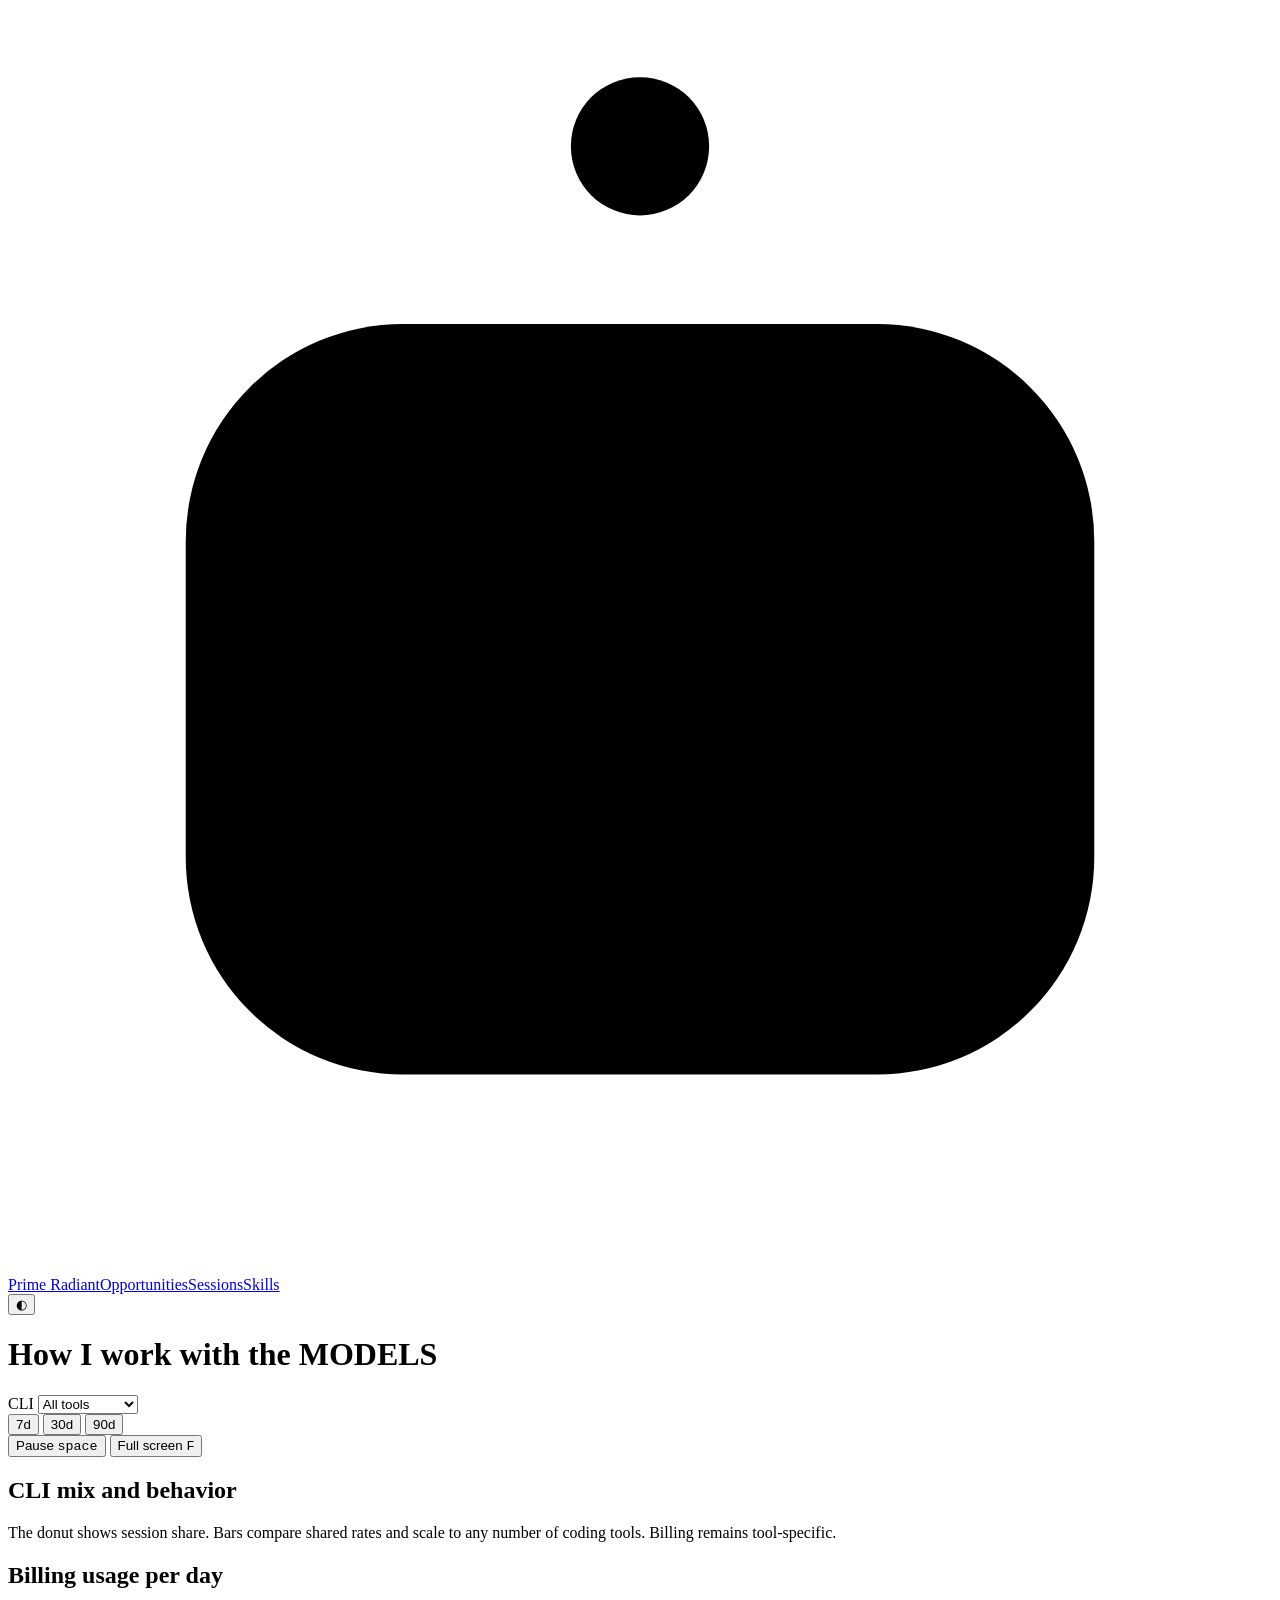
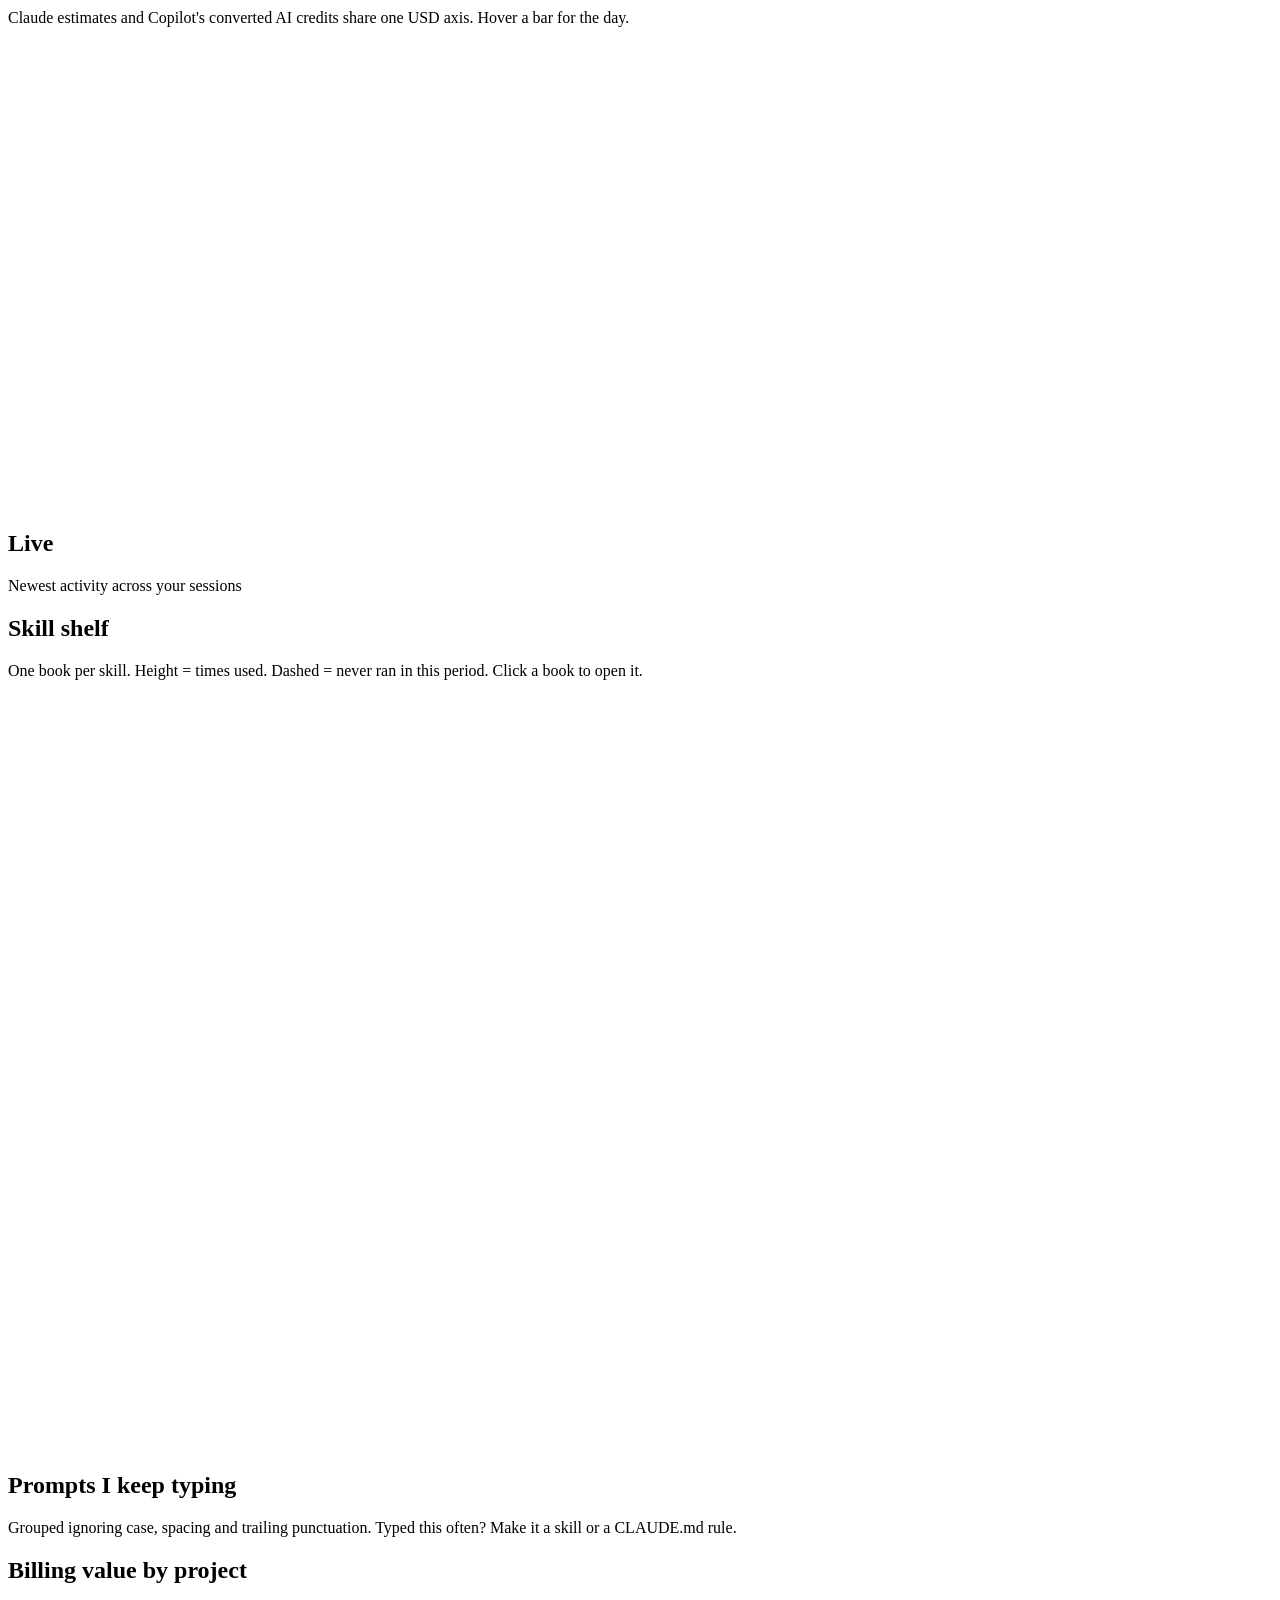
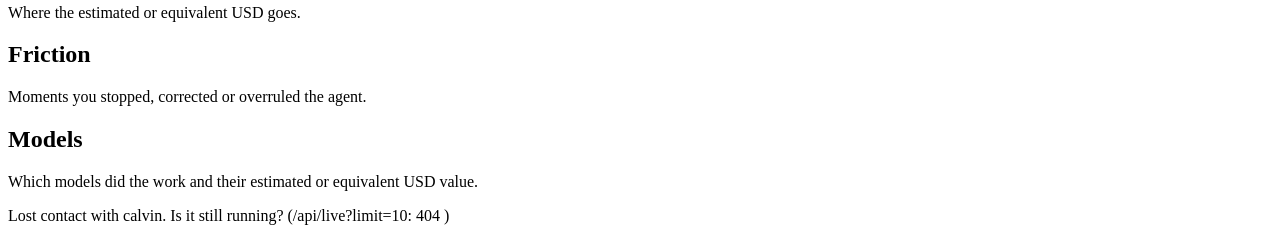
==== web/index.html @ 1d3c4bac "fix(dashboard): share USD chart scale Convert Copilot AI credits to their approximate USD overage va" ====
<!DOCTYPE html>
<html lang="en" data-theme="dark">
<head>
  <meta charset="UTF-8" />
  <meta name="viewport" content="width=device-width, initial-scale=1.0" />
  <title>calvin · Prime Radiant</title>
  <link rel="icon" type="image/svg+xml" href="/logo.svg" />
  <link rel="stylesheet" href="/style.css" />
</head>
<body>
  <header class="top">
    <svg class="logo" viewBox="0 0 64 64" aria-label="calvin">
      <line class="ln" x1="32" y1="15" x2="32" y2="8" />
      <circle class="or" cx="32" cy="7" r="3.5" />
      <rect class="ln" x="9" y="16" width="46" height="38" rx="11" />
      <circle class="or" cx="32" cy="35" r="11" />
      <circle class="pupil" cx="35.5" cy="31.5" r="3.4" />
    </svg>
    <nav class="nav"><a href="/" class="active">Prime Radiant</a><a href="/opportunities">Opportunities</a><a href="/sessions">Sessions</a><a href="/skills">Skills</a></nav>
    <button class="icon-btn" id="theme" title="Toggle theme (T)">◐</button>
  </header>

  <div class="update" id="update" role="status"></div>

  <div class="titlebar">
    <h1>How I work with the <span class="px">MODELS</span></h1>
    <div class="actions">
      <label class="cli-picker">CLI
        <select id="harness">
          <option value="">All tools</option>
          <option value="claude-code">Claude Code</option>
          <option value="copilot-cli">Copilot CLI</option>
        </select>
      </label>
      <div class="seg" id="range">
        <button data-days="7">7d</button>
        <button data-days="30" class="active">30d</button>
        <button data-days="90">90d</button>
      </div>
      <button class="btn primary" id="pause">Pause <kbd>space</kbd></button>
      <button class="btn" id="fs">Full screen <kbd>F</kbd></button>
    </div>
  </div>

  <main>
    <section class="panel kpis" id="kpis"></section>

    <section class="panel" id="comparisonPanel">
      <h2>CLI mix and behavior</h2>
      <p class="sub">The donut shows session share. Bars compare shared rates and scale to any number of coding tools. Billing remains tool-specific.</p>
      <div id="comparison"></div>
    </section>

    <section class="panel span-8" id="costPanel">
      <h2 id="costTitle">Billing usage per day</h2>
      <p class="sub" id="costNote">Claude estimates and Copilot's converted AI credits share one USD axis. Hover a bar for the day.</p>
      <div class="billing-legend" id="costLegend"></div>
      <svg id="costChart" viewBox="0 0 900 330"></svg>
    </section>

    <section class="panel span-4" id="livePanel">
      <h2>Live <span class="live-dot"></span></h2>
      <p class="sub">Newest activity across your sessions</p>
      <ul class="feed" id="feed"></ul>
    </section>

    <section class="panel span-5">
      <h2>Skill shelf</h2>
      <p class="sub">One book per skill. Height = times used. Dashed = never ran in this period. Click a book to open it.</p>
      <svg id="shelf" viewBox="0 0 420 250"></svg>
      <p class="never" id="never"></p>
    </section>

    <section class="panel span-7">
      <h2>Prompts I keep typing</h2>
      <p class="sub">Grouped ignoring case, spacing and trailing punctuation. Typed this often? Make it a skill or a CLAUDE.md rule.</p>
      <div class="bubbles" id="bubbles"></div>
    </section>

    <section class="panel span-6">
      <h2 id="projectTitle">Billing value by project</h2>
      <p class="sub" id="projectNote">Where the estimated or equivalent USD goes.</p>
      <div class="hbars" id="projects"></div>
    </section>

    <section class="panel span-6">
      <h2>Friction</h2>
      <p class="sub">Moments you stopped, corrected or overruled the agent.</p>
      <div class="hbars" id="friction"></div>
    </section>

    <section class="panel">
      <h2>Models</h2>
      <p class="sub" id="modelsNote">Which models did the work and their estimated or equivalent USD value.</p>
      <div class="hbars" id="models"></div>
      <p class="never" id="modelnote"></p>
    </section>
  </main>

  <footer id="footer">Loading…</footer>
  <div class="tooltip" id="tip"></div>

  <script>
    // ---------- helpers ----------
    const $ = (s) => document.querySelector(s);
    const NS = "http://www.w3.org/2000/svg";
    const el = (tag, attrs = {}, text) => {
      const n = document.createElementNS(NS, tag);
      for (const k in attrs) n.setAttribute(k, attrs[k]);
      if (text != null) n.textContent = text;
      return n;
    };
    // Log content is untrusted: always escape before putting it in HTML.
    const esc = (s) => String(s ?? "").replace(/[&<>"']/g, (c) => ({ "&": "&amp;", "<": "&lt;", ">": "&gt;", '"': "&quot;", "'": "&#39;" })[c]);
    const money = (v) => "$" + (v >= 100 ? v.toFixed(0) : v.toFixed(2));
    const AI_CREDIT_USD = 0.01;
    const aiCreditUsd = (credits) => credits * AI_CREDIT_USD;
    const approxAiUsd = (credits) => `~${money(aiCreditUsd(credits))}`;
    const num = (n) => (n ?? 0).toLocaleString();
    const tok = (n) => (n >= 1e6 ? (n / 1e6).toFixed(1) + "M" : n >= 1e3 ? (n / 1e3).toFixed(1) + "k" : String(n));
    const fmtDate = (d) => d.toLocaleDateString(undefined, { day: "numeric", month: "short" });
    const localDay = (d) => `${d.getFullYear()}-${String(d.getMonth() + 1).padStart(2, "0")}-${String(d.getDate()).padStart(2, "0")}`;

    async function api(path) {
      const r = await fetch(path);
      if (!r.ok) throw new Error(`${path}: ${r.status} ${(await r.json().catch(() => ({}))).error ?? ""}`);
      return r.json();
    }

    const tip = $("#tip");
    const showTip = (e, html) => {
      tip.innerHTML = html;
      tip.style.opacity = 1;
      tip.style.left = Math.min(e.clientX + 14, innerWidth - tip.offsetWidth - 8) + "px";
      tip.style.top = e.clientY + 14 + "px";
    };
    const hideTip = () => (tip.style.opacity = 0);

    let range = 30;
    const selectedHarness = () => $("#harness").value;

    // ---------- KPIs ----------
    function renderKpis(s, skills) {
      const installed = skills.filter((k) => k.installed);
      const used = installed.filter((k) => k.model_runs + k.command_runs > 0).length;
      const cache = s.cache_hit_rate == null ? "–" : (s.cache_hit_rate * 100).toFixed(0) + "<small>%</small>";
      const copilotOnly = selectedHarness() === "copilot-cli";
      const claudeOnly = selectedHarness() === "claude-code";
      $("#kpis").innerHTML = [
        ["Sessions", num(s.sessions), `${num(s.requests)} model requests`],
        ["Prompts", num(s.prompts), `plus ${num(s.commands)} slash commands`],
        copilotOnly
          ? ["AI units", s.ai_units.toFixed(2), `${approxAiUsd(s.ai_units)} overage equivalent · 1 AIU = $0.01`]
          : claudeOnly
            ? ["Est. cost", money(s.cost_usd), "Claude API list-price estimate"]
            : ["Billing value", `~${money(s.cost_usd + aiCreditUsd(s.ai_units))}`, `${money(s.cost_usd)} Claude estimate + ${approxAiUsd(s.ai_units)} Copilot equivalent`],
        copilotOnly
          ? ["Cache hit rate", "–", "not comparable with Claude cache data"]
          : ["Cache hit rate", cache, "Claude input served from cache"],
        ["Skills used", `${used}<small> of ${installed.length}</small>`, "installed skills that ran"],
      ]
        .map(([l, v, d]) => `<div class="kpi"><div class="eyebrow">${l}</div><div class="value">${v}</div><div class="delta">${d}</div></div>`)
        .join("");
    }

    function renderComparison(rows) {
      if (!rows.length) {
        $("#comparison").innerHTML = `<div class="empty">No supported CLI sessions in this period.</div>`;
        return;
      }
      const name = (id) => id === "claude-code" ? "Claude Code" : id === "copilot-cli" ? "Copilot CLI" : id;
      const css = (name) => getComputedStyle(document.documentElement).getPropertyValue(name).trim();
      const fallback = ["#8bd450", "#d783ff", "#ffd166", "#4dd9c0"];
      const color = (id, index) => id === "claude-code" ? css("--claude") : id === "copilot-cli" ? css("--copilot") : fallback[index % fallback.length];
      const totalSessions = rows.reduce((n, r) => n + r.sessions, 0);
      let cursor = 0;
      const stops = rows.map((r, i) => {
        const start = cursor;
        cursor += totalSessions ? (r.sessions / totalSessions) * 100 : 0;
        return `${color(r.harness, i)} ${start}% ${cursor}%`;
      }).join(", ");
      const metrics = [
        ["Prompts / session", (r) => r.sessions ? (r.prompts + r.commands) / r.sessions : 0, (v) => v.toFixed(1)],
        ["Tools / session", (r) => r.sessions ? r.tool_calls / r.sessions : 0, (v) => v.toFixed(1)],
        ["Tool error rate", (r) => r.tool_calls ? (r.tool_errors / r.tool_calls) * 100 : 0, (v) => `${v.toFixed(1)}%`],
      ];
      const metricHtml = metrics.map(([label, value, format]) => {
        const values = rows.map(value);
        const max = Math.max(...values, 0.0001);
        return `<div class="compare-metric"><div class="compare-label">${label}</div>${rows.map((r, i) => `
          <div class="compare-row">
            <span>${esc(name(r.harness))}</span>
            <div class="compare-track"><i style="width:${(values[i] / max) * 100}%;background:${color(r.harness, i)}"></i></div>
            <b>${format(values[i])}</b>
          </div>`).join("")}</div>`;
      }).join("");
      const legend = rows.map((r, i) => {
        const share = totalSessions ? Math.round((r.sessions / totalSessions) * 100) : 0;
        const billing = r.harness === "claude-code"
          ? `${money(r.cost_usd ?? 0)} estimated cost`
          : r.ai_units == null ? "billing unavailable" : `${r.ai_units.toFixed(2)} AI units · ${approxAiUsd(r.ai_units)} overage equivalent`;
        return `<div class="mix-legend"><i style="background:${color(r.harness, i)}"></i><span><b>${esc(name(r.harness))}</b><small>${num(r.sessions)} sessions · ${share}% · ${esc(billing)}</small></span></div>`;
      }).join("");
      $("#comparison").innerHTML = `<div class="compare-grid">
        <div class="mix">
          <div class="donut" style="background:conic-gradient(${stops})"><div><b>${num(totalSessions)}</b><span>sessions</span></div></div>
          <div class="mix-legends">${legend}</div>
        </div>
        <div class="compare-metrics">${metricHtml}</div>
      </div>`;
    }

    // ---------- cost chart ----------
    function renderCost(rows) {
      const harness = selectedHarness();
      const showClaude = harness !== "copilot-cli";
      const showCopilot = harness !== "claude-code";
      $("#costTitle").textContent = harness === "claude-code" ? "Claude Code spend per day"
        : harness === "copilot-cli" ? "Copilot equivalent spend per day"
        : "Billing value per day";
      $("#costNote").textContent = harness === "claude-code"
        ? "Estimated from token counts at API list price. Hover a bar for the day."
        : harness === "copilot-cli"
          ? "Approximate USD overage value at 1 AI credit = $0.01. Hover a bar for the raw credit count."
          : "Both providers share one USD axis: Claude API list-price estimate and Copilot AI credits converted at $0.01 each.";
      $("#costLegend").innerHTML = [
        showClaude ? `<span class="claude-code"><i></i>Claude: estimated API list-price USD</span>` : "",
        showCopilot ? `<span class="copilot-cli"><i></i>Copilot: approximate USD overage value (1 AI credit = $0.01; included credits may mean $0 billed)</span>` : "",
      ].join("");
      const byDay = new Map(rows.map((r) => [r.key, r]));
      const days = [];
      for (let i = range - 1; i >= 0; i--) {
        const d = new Date();
        d.setHours(12, 0, 0, 0);
        d.setDate(d.getDate() - i);
        const r = byDay.get(localDay(d));
        const units = r?.ai_units ?? 0;
        days.push({ d, cost: r?.cost_usd ?? 0, units, copilotUsd: aiCreditUsd(units), sessions: r?.sessions ?? 0, requests: r?.requests ?? 0 });
      }
      const svg = $("#costChart");
      svg.innerHTML = "";
      const W = 900, H = 330, L = 56, R = 6, T = 10, B = 26;
      const pw = W - L - R, ph = H - T - B;
      const scale = (max) => {
        if (max <= 0) return { top: 1, step: 0.2 };
        const rough = max / 5;
        const power = 10 ** Math.floor(Math.log10(rough));
        const step = [1, 2, 5, 10].map((n) => n * power).find((n) => n >= rough);
        return { top: Math.ceil(max / step) * step, step };
      };
      const values = days.flatMap((d) => [showClaude ? d.cost : 0, showCopilot ? d.copilotUsd : 0]);
      const usd = scale(Math.max(...values));
      const y = (v, top) => T + ph - (v / top) * ph;
      const axis = (v) => v < 1 ? v.toFixed(2) : v < 10 ? v.toFixed(1) : v.toFixed(0);

      for (let v = 0; v <= usd.top + usd.step / 2; v += usd.step) {
        svg.append(el("line", { x1: L, x2: W - R, y1: y(v, usd.top), y2: y(v, usd.top), class: "grid-line" }));
        svg.append(el("text", { x: L - 8, y: y(v, usd.top) + 4, "text-anchor": "end" }, "$" + axis(v)));
      }
      const slot = pw / days.length;
      const series = (showClaude ? 1 : 0) + (showCopilot ? 1 : 0);
      const gap = series > 1 ? 1 : 0;
      const bw = Math.max(2, (slot - 2 - gap) / series);
      const labelEvery = Math.ceil(days.length / 7);
      days.forEach((d, i) => {
        const baseX = L + i * slot + (slot - (bw * series + gap * (series - 1))) / 2;
        const hit = el("rect", { x: L + i * slot, y: T, width: slot, height: ph, class: "hit" });
        hit.addEventListener("mousemove", (e) => {
          const billing = [
            showClaude ? money(d.cost) + " Claude estimate" : "",
            showCopilot ? `${d.units.toFixed(2)} Copilot AIU · ${approxAiUsd(d.units)} overage equivalent` : "",
          ].filter(Boolean).join("<br>");
          showTip(e, `<b>${fmtDate(d.d)}</b><br>${billing}<br><span class="m">${d.sessions} sessions · ${num(d.requests)} model requests</span>`);
        });
        hit.addEventListener("mouseleave", hideTip);
        svg.append(hit);
        const draw = (value, top, x, cls) => {
          const h = Math.max(0, y(0, top) - y(value, top));
          const r = Math.min(4, bw / 2, h);
          if (h <= 0) return;
          svg.append(el("path", {
            class: `bar ${cls}`,
            d: `M${x},${y(0, top)} V${y(0, top) - h + r} Q${x},${y(0, top) - h} ${x + r},${y(0, top) - h} H${x + bw - r} Q${x + bw},${y(0, top) - h} ${x + bw},${y(0, top) - h + r} V${y(0, top)} Z`,
          }));
        };
        let offset = 0;
        if (showClaude) { draw(d.cost, usd.top, baseX, "claude-code"); offset = bw + gap; }
        if (showCopilot) draw(d.copilotUsd, usd.top, baseX + offset, "copilot-cli");
        if (i % labelEvery === 0) svg.append(el("text", { x: L + i * slot + slot / 2, y: H - 6, "text-anchor": "middle" }, fmtDate(d.d)));
      });
    }

    // ---------- skill shelf ----------
    function renderShelf(skills) {
      const svg = $("#shelf");
      svg.innerHTML = "";
      if (!skills.length) {
        $("#never").textContent = "No skills found. calvin looks in ~/.claude/skills, installed plugins and each project's .claude/skills.";
        return;
      }
      const books = [...skills].sort((a, b) => a.name.localeCompare(b.name));
      const uses = (s) => s.model_runs + s.command_runs;
      const max = Math.max(1, ...books.map(uses));
      const top = skills[0] && uses(skills[0]) > 0 ? skills[0].name : null;

      const perRow = 11, rowH = 100, bookW = 26, gap = 8, pad = 16, W = 420;
      const rows = Math.ceil(books.length / perRow);
      const H = rows * rowH + 24;
      svg.append(el("rect", { x: 2, y: 2, width: W - 4, height: rows * rowH + 4, rx: 4, class: "frame" }));
      for (let r = 1; r < rows; r++) svg.append(el("line", { x1: 2, x2: W - 2, y1: 4 + r * rowH, y2: 4 + r * rowH, class: "frame" }));
      svg.append(el("line", { x1: 26, y1: rows * rowH + 6, x2: 20, y2: H - 2, class: "frame" }));
      svg.append(el("line", { x1: W - 26, y1: rows * rowH + 6, x2: W - 20, y2: H - 2, class: "frame" }));

      let pill = null;
      books.forEach((s, i) => {
        const row = Math.floor(i / perRow), col = i % perRow;
        const n = uses(s);
        const h = n === 0 ? 34 : 34 + 54 * Math.sqrt(n / max);
        const x = pad + col * (bookW + gap);
        const base = 4 + (row + 1) * rowH - 2;
        const cls = "book" + (s.name === top ? " top" : n === 0 ? " unused" : "");
        const book = el("rect", { x, y: base - h, width: bookW, height: h, rx: 3, class: cls });
        const how = n === 0 ? "never ran" : `model ran it ${s.model_runs}× · you ran it ${s.command_runs}×`;
        const where = s.installed ? s.kind : "no longer installed";
        book.addEventListener("mousemove", (e) =>
          showTip(e, `<b>${esc(s.name)}</b> <span class="m">(${esc(where)})</span><br>${how}<br><span class="m">${esc(s.description).slice(0, 160)}</span>`));
        book.addEventListener("mouseleave", hideTip);
        book.addEventListener("click", () => (location.href = `/skills#${encodeURIComponent(s.name)}`));
        svg.append(book);
        if (s.name === top) pill = { x: x + bookW + 6, y: base - h / 2, name: s.name };
      });
      if (pill) {
        const text = el("text", { x: pill.x + 12, y: pill.y + 5, class: "pill-text" }, pill.name);
        svg.append(text);
        const w = text.getComputedTextLength() + 24;
        if (pill.x + w > W) {
          // Flip the label to the left side of the book if it would run off the shelf.
          text.setAttribute("x", pill.x - 32 - w + 12);
          pill.x = pill.x - 32 - w;
        }
        svg.insertBefore(el("rect", { x: pill.x, y: pill.y - 14, width: w, height: 28, rx: 6, class: "pill-bg" }), text);
      }
      svg.setAttribute("viewBox", `0 0 ${W} ${H}`);

      const never = books.filter((s) => s.installed && uses(s) === 0).map((s) => esc(s.name));
      $("#never").innerHTML = never.length
        ? `<b>Never ran in ${range}d:</b> ${never.join(", ")}. If you expected the model to pick one, its description probably doesn't match how you ask.`
        : "Every installed skill ran at least once in this period.";
    }

    // ---------- prompts ----------
    function renderPrompts(rows) {
      $("#bubbles").innerHTML = rows.length
        ? rows.map((p) => `<div class="bubble"><q>${esc(p.example)}</q><div class="meta"><span class="count">×${p.count}</span>in ${p.sessions} session${p.sessions === 1 ? "" : "s"} · last ${esc(p.last_used.slice(0, 10))}</div></div>`).join("")
        : `<div class="empty">Nothing typed 3 or more times in this period.</div>`;
    }

    // ---------- outlined bars ----------
    function hbars(target, rows, fmt, emptyText) {
      if (!rows.length) {
        $(target).innerHTML = `<div class="empty">${emptyText}</div>`;
        return;
      }
      const max = Math.max(...rows.map((r) => r[1]), 1e-9);
      $(target).innerHTML = rows
        .map(([name, v], i) => `
          <div class="hbar">
            <div class="name ${i ? "dim" : ""}">${esc(name)}</div>
            <div class="row">
              <div class="box ${i ? "" : "hot"}" style="width:${(v / max) * 55}%"></div>
              <div class="track"></div>
              <div class="val">${fmt(v)}</div>
            </div>
          </div>`)
        .join("");
    }

    // "claude-haiku-4-5-20251001" → "Haiku 4.5"
    function modelName(id) {
      const m = id.match(/claude-([a-z]+)-(\d+)(?:-(\d{1,2}))?(?:-\d{8})?$/);
      if (!m) return id;
      const family = m[1][0].toUpperCase() + m[1].slice(1);
      return `${family} ${m[2]}${m[3] ? "." + m[3] : ""}`;
    }

    const EFFORT_ORDER = ["max", "xhigh", "high", "medium", "low"];
    // One chip per effort level: share of the model's requests, with cost on hover.
    function effortMix(r) {
      const known = r.efforts.filter((e) => e.effort);
      if (!known.length) return `<span class="effort none">effort not recorded (the model doesn't support effort levels)</span>`;
      const sorted = [...known].sort((a, b) => EFFORT_ORDER.indexOf(a.effort) - EFFORT_ORDER.indexOf(b.effort));
      return `<span class="effort-label">Effort</span>` + sorted.map((e) => {
        const pct = Math.round((e.requests / r.requests) * 100);
        const value = e.cost_usd + aiCreditUsd(e.ai_units ?? 0);
        return `<span class="effort" title="${num(e.requests)} requests · ${e.ai_units ? approxAiUsd(e.ai_units) + " equivalent" : money(value)}">${esc(e.effort)} <b>${pct}%</b></span>`;
      }).join("");
    }

    function renderModels(rows) {
      if (!rows.length) {
        $("#models").innerHTML = `<div class="empty">No model requests in this period.</div>`;
        $("#modelnote").textContent = "";
        return;
      }
      const billingValue = (r) => r.cost_usd + aiCreditUsd(r.ai_units ?? 0);
      rows = [...rows].sort((a, b) => billingValue(b) - billingValue(a));
      const max = Math.max(...rows.map(billingValue), 1e-9);
      const total = rows.reduce((t, r) => t + billingValue(r), 0);
      const requests = rows.reduce((t, r) => t + r.requests, 0);
      const copilotOnly = selectedHarness() === "copilot-cli";
      $("#modelsNote").textContent = copilotOnly
        ? "Which models did the work. USD values approximate Copilot overage pricing at 1 AI credit = $0.01."
        : "Which models did the work and their estimated or equivalent USD value. Subagents often do simpler work that a cheaper model can handle.";
      $("#models").innerHTML = rows.map((r, i) => {
        const value = billingValue(r);
        const share = total ? Math.round((value / total) * 100) : 0;
        const sub = r.subagent_requests ? ` (${Math.round((r.subagent_requests / r.requests) * 100)}% by subagents)` : "";
        const cache = r.cache_hit_rate == null ? "" : ` · ${Math.round(r.cache_hit_rate * 100)}% cache hits`;
        const displayValue = r.ai_units
          ? `${approxAiUsd(r.ai_units)}${r.cost_usd ? ` + ${money(r.cost_usd)}` : ""}`
          : money(r.cost_usd);
        return `
          <div class="hbar">
            <div class="name ${i ? "dim" : ""}" title="${esc(r.model)}">${esc(modelName(r.model))} <span style="color:var(--faint);font-weight:500">· ${share}% of billing value</span></div>
            <div class="row">
              <div class="box ${i ? "" : "hot"}" style="width:${(value / max) * 55}%"></div>
              <div class="track"></div>
              <div class="val">${displayValue}</div>
            </div>
            <div class="sub" style="margin:4px 0 0">${num(r.requests)} requests${sub} · ${tok(r.output_tokens)} output tokens · ${num(r.sessions)} session${r.sessions === 1 ? "" : "s"}${cache}</div>
            <div class="efforts">${effortMix(r)}</div>
          </div>`;
      }).join("");
      // The biggest lever: expensive models doing subagent work.
      const top = rows[0];
      const subShare = top.requests ? top.subagent_requests / top.requests : 0;
      $("#modelnote").innerHTML = subShare >= 0.2 && rows.length
        ? `<b>${Math.round(subShare * 100)}% of ${esc(modelName(top.model))} requests came from subagents.</b> Subagents often search, read and summarise; giving them a cheaper model (in the agent's definition, or with <code>CLAUDE_CODE_SUBAGENT_MODEL</code>) could cut spend noticeably.`
        : `${num(requests)} model requests in this period.`;
    }

    function renderFriction(f) {
      const label = { interrupted: "You interrupted the agent", rejected: "You rejected a tool call", denied: "Blocked by a rule or classifier" };
      const rows = f.by_kind.map((r) => [label[r.kind] ?? r.kind, r.count]);
      if (f.tool_errors) rows.push([`Tool calls that errored (of ${num(f.tool_calls)})`, f.tool_errors]);
      rows.sort((a, b) => b[1] - a[1]);
      hbars("#friction", rows, num, "No friction in this period.");
    }

    // ---------- load a range ----------
    async function load() {
      const harness = selectedHarness();
      const since = `since=${range}d${harness ? `&harness=${encodeURIComponent(harness)}` : ""}`;
      try {
        const [summary, comparison, cost, skills, prompts, projects, friction, models] = await Promise.all([
          api(`/api/summary?${since}`),
          api(`/api/comparison?${since}`),
          api(`/api/cost?by=day&${since}`),
          api(`/api/skills?${since}`),
          api(`/api/prompts?min=3&limit=6&${since}`),
          api(`/api/cost?by=project&${since}`),
          api(`/api/friction?${since}`),
          api(`/api/models?${since}`),
        ]);
        renderKpis(summary, skills);
        renderComparison(comparison);
        renderCost(cost);
        renderShelf(skills);
        renderPrompts(prompts);
        const projectValue = (r) => r.cost_usd + aiCreditUsd(r.ai_units ?? 0);
        $("#projectTitle").textContent = harness === "copilot-cli" ? "Copilot value by project" : "Billing value by project";
        $("#projectNote").textContent = harness === "copilot-cli"
          ? "Approximate USD overage value at 1 AI credit = $0.01."
          : "Claude estimated cost plus Copilot's approximate USD overage value.";
        hbars("#projects", projects.slice(0, 6).map((r) => [r.key, projectValue(r)]), harness === "claude-code" ? money : (v) => `~${money(v)}`, "No billing usage in this period.");
        renderFriction(friction);
        renderModels(models);
      } catch (e) {
        $("#footer").innerHTML = `<span class="error">${esc(e.message)}</span>`;
      }
    }

    // ---------- live feed ----------
    let paused = false;
    let seen = new Set();
    const LIVE_LABEL = { prompt: "prompt", command: "command", tool: "tool", skill: "skill", request: "model", rejected: "rejected", denied: "denied", interrupted: "interrupted" };
    const LIVE_HARNESS = { "claude-code": "CC", "copilot-cli": "CP" };
    async function tick() {
      if (paused) return;
      try {
        const [items, status] = await Promise.all([api("/api/live?limit=10"), api("/api/status")]);
        const first = seen.size === 0;
        $("#feed").innerHTML = items.length
          ? items.map((a) => {
              const id = a.ts + a.kind + a.harness + a.label;
              const isNew = !first && !seen.has(id);
              seen.add(id);
              const t = new Date(a.ts).toLocaleTimeString([], { hour: "2-digit", minute: "2-digit", second: "2-digit", hour12: false });
              const right = a.kind === "request" && a.tokens != null ? `${tok(a.tokens)} out` : "";
              const where = a.project ? `in ${esc(a.project)}` : "";
              const provider = LIVE_HARNESS[a.harness] ?? a.harness;
              return `<li class="${isNew ? "new" : ""}" title="${where}"><span class="t">${t}</span><span class="l"><span class="provider-badge ${esc(a.harness)}">${esc(provider)}</span> <span class="k">${LIVE_LABEL[a.kind] ?? esc(a.kind)}</span> ${esc(a.label)}</span><span class="ms">${right}</span></li>`;
            }).join("")
          : `<li><span class="empty">No activity yet.</span></li>`;
        const sync = status.last_sync;
        const synced = sync ? new Date(sync.at).toLocaleTimeString() : "not yet";
        const syncErr = sync?.error ? ` · <span class="error">sync error: ${esc(sync.error)}</span>` : "";
        $("#footer").innerHTML = `calvin ${esc(status.version)} · data from your local Claude Code and Copilot CLI logs, kept on this machine · last synced ${synced}${syncErr}`;
        renderUpdate(status.update);
        if (sync && sync.lines > 0 && !first) load();
      } catch (e) {
        $("#footer").innerHTML = `<span class="error">Lost contact with calvin. Is it still running? (${esc(e.message)})</span>`;
      }
    }

    // ---------- new version banner ----------
    function renderUpdate(u) {
      const box = $("#update");
      if (!u || localStorage.getItem("calvin-dismissed-update") === u.latest) {
        box.classList.remove("show");
        return;
      }
      const cmd = navigator.platform.startsWith("Win")
        ? "irm https://raw.githubusercontent.com/jmelosegui/calvin/main/docs/install.ps1 | iex"
        : "curl -fsSL https://raw.githubusercontent.com/jmelosegui/calvin/main/docs/install.sh | sh";
      box.innerHTML = `<span><b>calvin ${esc(u.latest)} is available</b> (you have ${esc(u.current)}). Update with <code>${cmd}</code> · <a href="${esc(u.url)}" target="_blank" rel="noopener">what's new</a></span><button title="Dismiss until the next version" aria-label="Dismiss">×</button>`;
      box.querySelector("button").onclick = () => {
        localStorage.setItem("calvin-dismissed-update", u.latest);
        box.classList.remove("show");
      };
      box.classList.add("show");
    }

    // ---------- controls ----------
    const setRange = (d) => {
      range = d;
      document.querySelectorAll("#range button").forEach((b) => b.classList.toggle("active", +b.dataset.days === d));
      load();
    };
    const togglePause = () => {
      paused = !paused;
      $("#livePanel").classList.toggle("paused", paused);
      $("#pause").innerHTML = `${paused ? "Resume" : "Pause"} <kbd>space</kbd>`;
      if (!paused) tick();
    };
    const toggleTheme = () => {
      const r = document.documentElement;
      r.dataset.theme = r.dataset.theme === "dark" ? "light" : "dark";
      localStorage.setItem("calvin-theme", r.dataset.theme);
      load();
    };
    const fullscreen = () => (document.fullscreenElement ? document.exitFullscreen() : document.documentElement.requestFullscreen());

    document.documentElement.dataset.theme = localStorage.getItem("calvin-theme") ?? "dark";
    document.querySelectorAll("#range button").forEach((b) => b.addEventListener("click", () => setRange(+b.dataset.days)));
    $("#harness").onchange = load;
    $("#pause").addEventListener("click", togglePause);
    $("#theme").addEventListener("click", toggleTheme);
    $("#fs").addEventListener("click", fullscreen);
    document.addEventListener("keydown", (e) => {
      if (e.target.closest("input, textarea")) return;
      const k = e.key.toLowerCase();
      if (k === " ") { e.preventDefault(); togglePause(); }
      else if (k === "t") toggleTheme();
      else if (k === "f") fullscreen();
      else if (k === "1") setRange(7);
      else if (k === "2") setRange(30);
      else if (k === "3") setRange(90);
    });

    load();
    tick();
    setInterval(tick, 3000);
  </script>
</body>
</html>
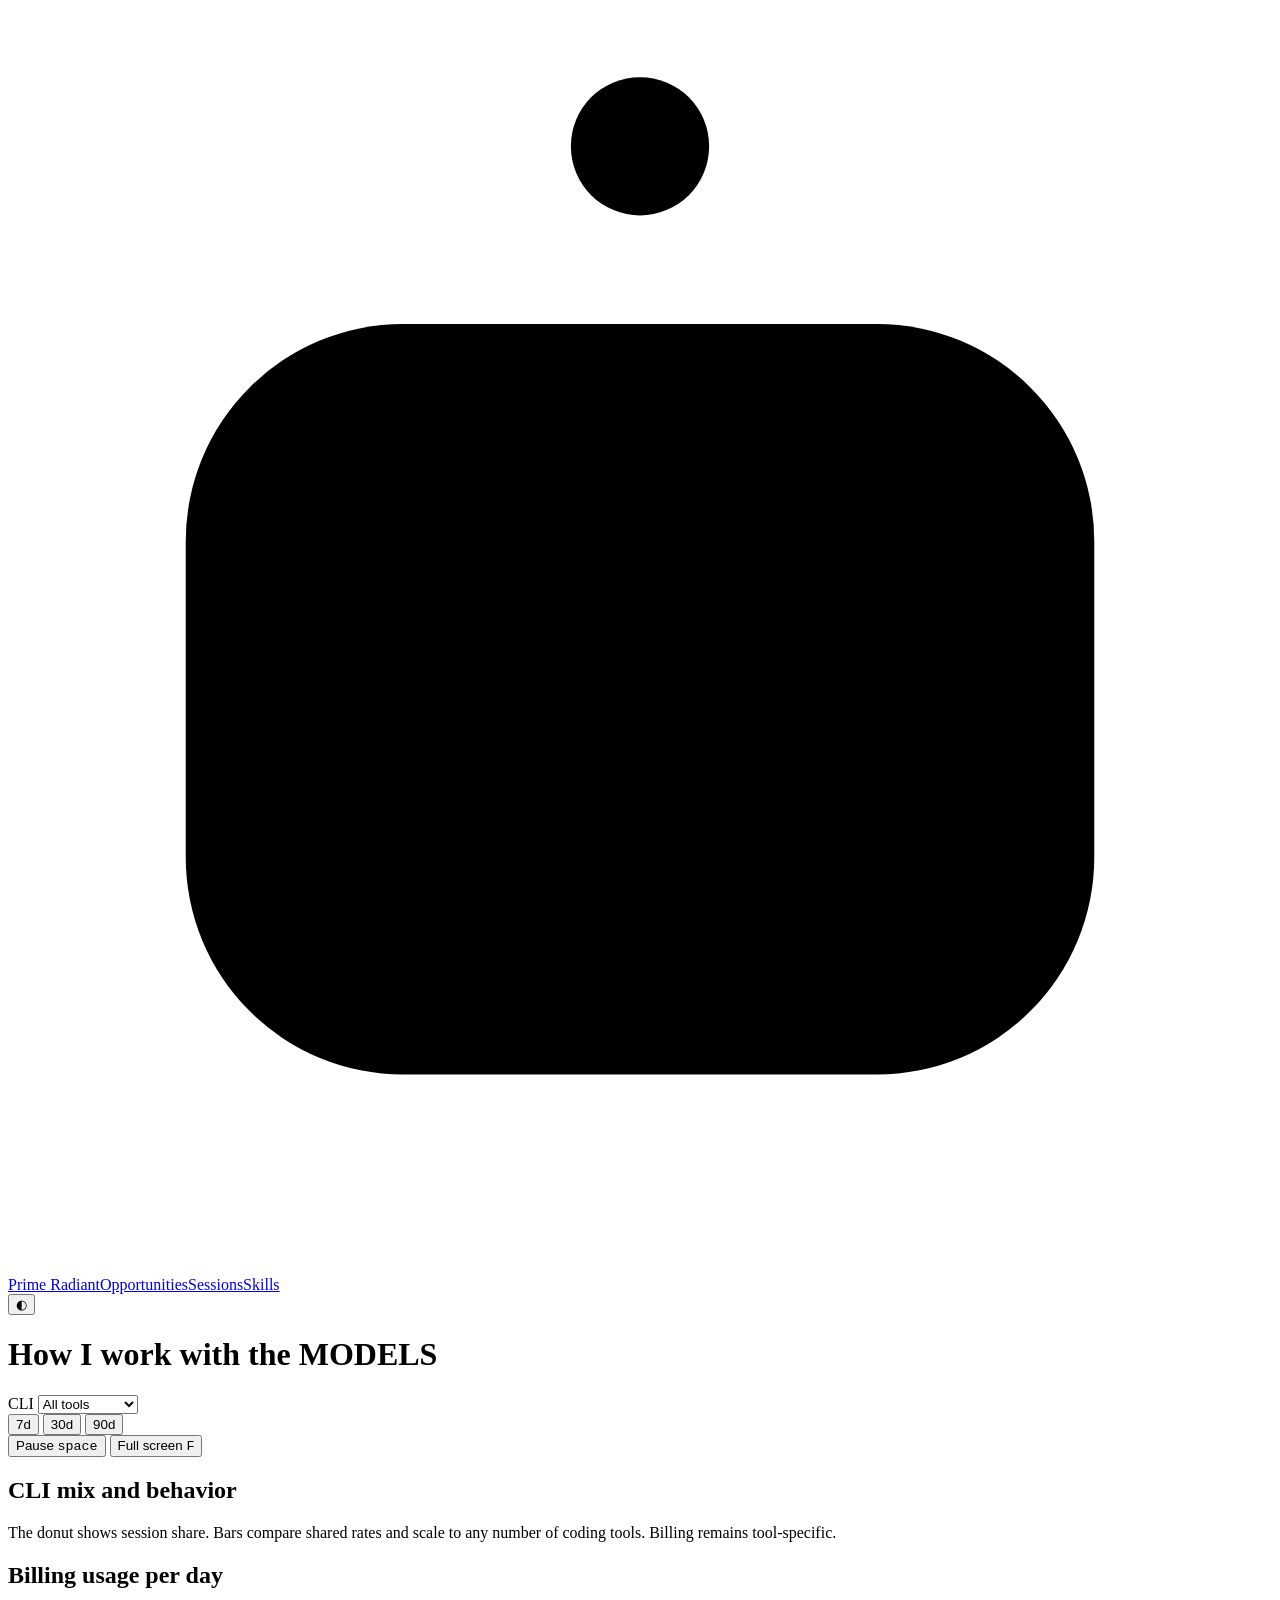
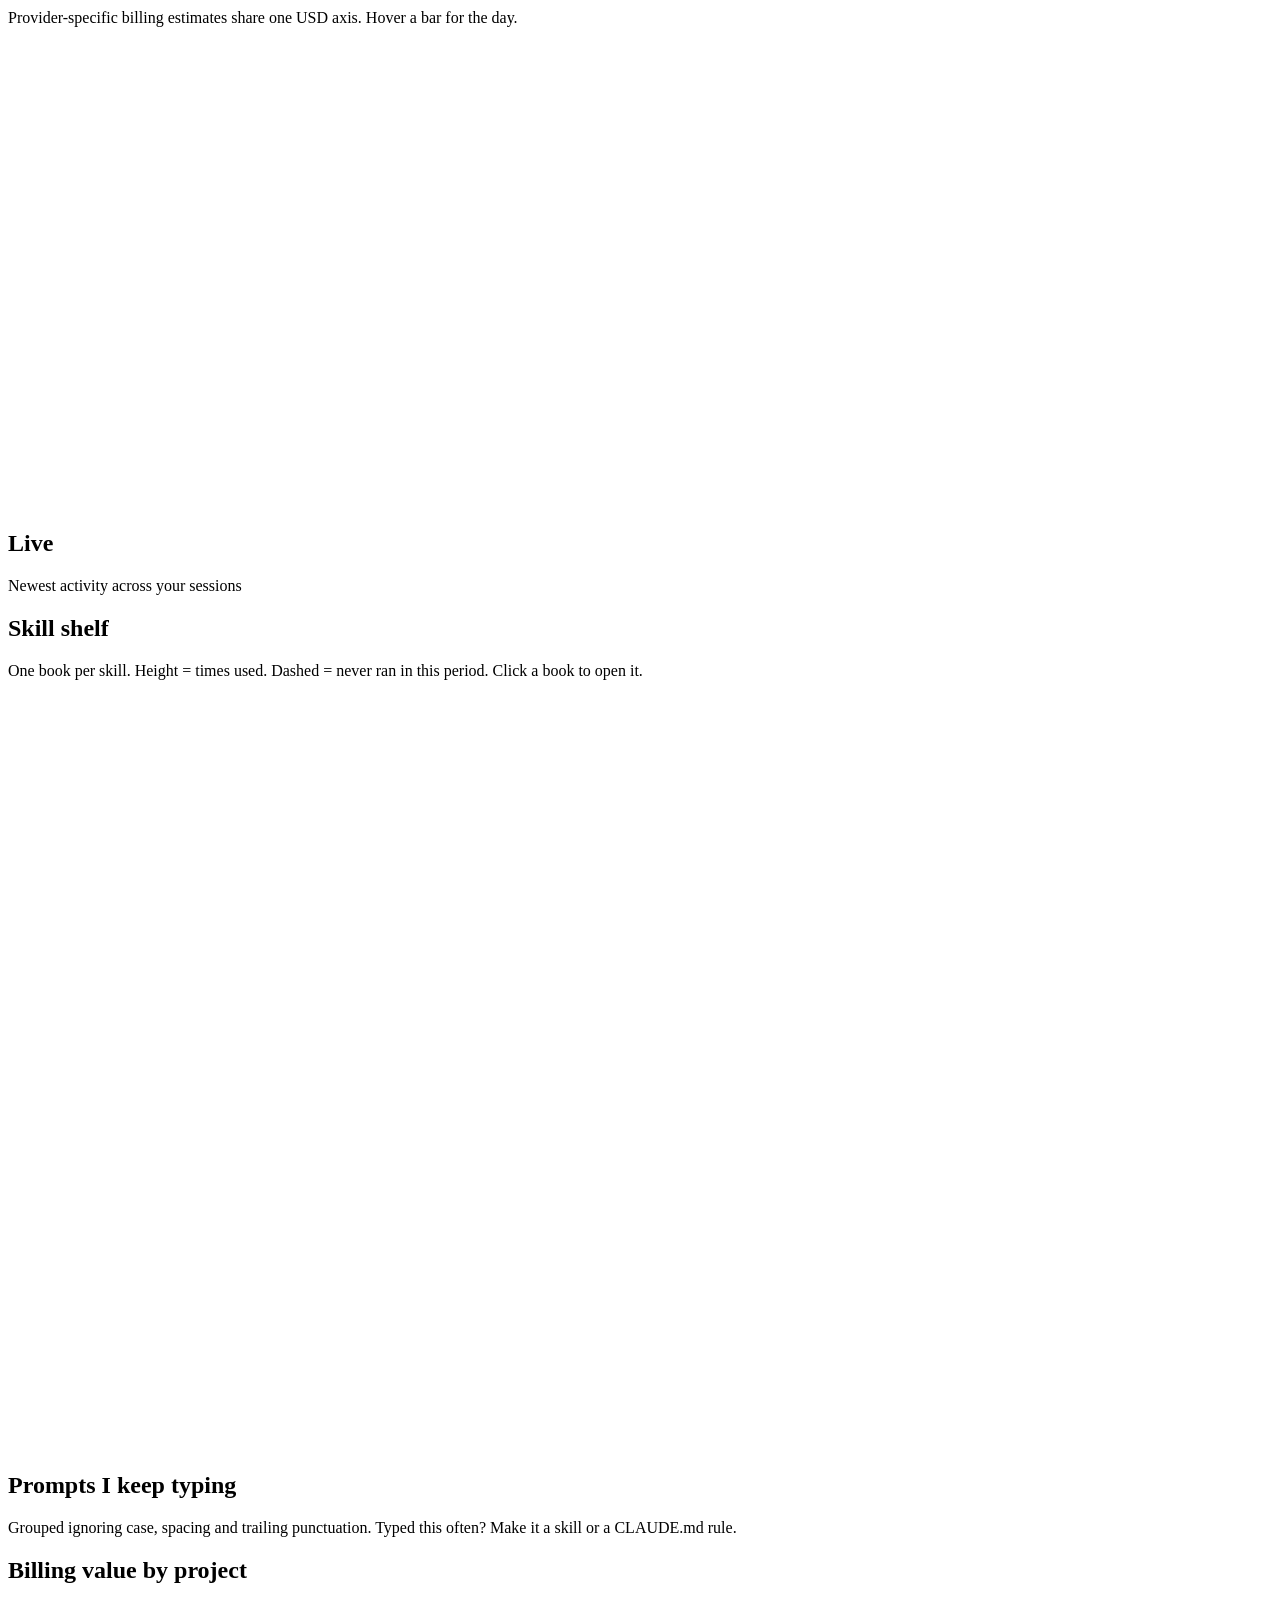
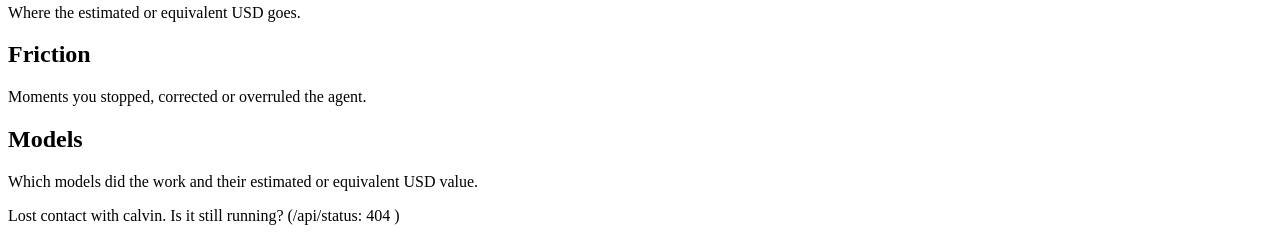
==== commit c0426d65: "feat(cursor): add three-provider UI Show Cursor across dashboard comparisons, shared-scale billing c" ====
--- a/web/index.html
+++ b/web/index.html
@@ -30,6 +30,7 @@
           <option value="">All tools</option>
           <option value="claude-code">Claude Code</option>
           <option value="copilot-cli">Copilot CLI</option>
+          <option value="cursor">Cursor</option>
         </select>
       </label>
       <div class="seg" id="range">
@@ -53,7 +54,7 @@
 
     <section class="panel span-8" id="costPanel">
       <h2 id="costTitle">Billing usage per day</h2>
-      <p class="sub" id="costNote">Claude estimates and Copilot's converted AI credits share one USD axis. Hover a bar for the day.</p>
+      <p class="sub" id="costNote">Provider-specific billing estimates share one USD axis. Hover a bar for the day.</p>
       <div class="billing-legend" id="costLegend"></div>
       <svg id="costChart" viewBox="0 0 900 330"></svg>
     </section>
@@ -146,6 +147,7 @@
       const cache = s.cache_hit_rate == null ? "–" : (s.cache_hit_rate * 100).toFixed(0) + "<small>%</small>";
       const copilotOnly = selectedHarness() === "copilot-cli";
       const claudeOnly = selectedHarness() === "claude-code";
+      const cursorOnly = selectedHarness() === "cursor";
       $("#kpis").innerHTML = [
         ["Sessions", num(s.sessions), `${num(s.requests)} model requests`],
         ["Prompts", num(s.prompts), `plus ${num(s.commands)} slash commands`],
@@ -153,8 +155,10 @@
           ? ["AI units", s.ai_units.toFixed(2), `${approxAiUsd(s.ai_units)} overage equivalent · 1 AIU = $0.01`]
           : claudeOnly
             ? ["Est. cost", money(s.cost_usd), "Claude API list-price estimate"]
-            : ["Billing value", `~${money(s.cost_usd + aiCreditUsd(s.ai_units))}`, `${money(s.cost_usd)} Claude estimate + ${approxAiUsd(s.ai_units)} Copilot equivalent`],
-        copilotOnly
+            : cursorOnly
+              ? ["Est. cost", money(s.cost_usd), "Cursor tokens at API list price; not your Cursor bill"]
+              : ["Billing value", `~${money(s.cost_usd + aiCreditUsd(s.ai_units))}`, `${money(s.cost_usd)} Claude + Cursor API estimates · ${approxAiUsd(s.ai_units)} Copilot equivalent`],
+        copilotOnly || cursorOnly
           ? ["Cache hit rate", "–", "not comparable with Claude cache data"]
           : ["Cache hit rate", cache, "Claude input served from cache"],
         ["Skills used", `${used}<small> of ${installed.length}</small>`, "installed skills that ran"],
@@ -168,10 +172,10 @@
         $("#comparison").innerHTML = `<div class="empty">No supported CLI sessions in this period.</div>`;
         return;
       }
-      const name = (id) => id === "claude-code" ? "Claude Code" : id === "copilot-cli" ? "Copilot CLI" : id;
+      const name = (id) => id === "claude-code" ? "Claude Code" : id === "copilot-cli" ? "Copilot CLI" : id === "cursor" ? "Cursor" : id;
       const css = (name) => getComputedStyle(document.documentElement).getPropertyValue(name).trim();
       const fallback = ["#8bd450", "#d783ff", "#ffd166", "#4dd9c0"];
-      const color = (id, index) => id === "claude-code" ? css("--claude") : id === "copilot-cli" ? css("--copilot") : fallback[index % fallback.length];
+      const color = (id, index) => id === "claude-code" ? css("--claude") : id === "copilot-cli" ? css("--copilot") : id === "cursor" ? css("--cursor") : fallback[index % fallback.length];
       const totalSessions = rows.reduce((n, r) => n + r.sessions, 0);
       let cursor = 0;
       const stops = rows.map((r, i) => {
@@ -196,7 +200,7 @@
       }).join("");
       const legend = rows.map((r, i) => {
         const share = totalSessions ? Math.round((r.sessions / totalSessions) * 100) : 0;
-        const billing = r.harness === "claude-code"
+        const billing = r.harness !== "copilot-cli"
           ? `${money(r.cost_usd ?? 0)} estimated cost`
           : r.ai_units == null ? "billing unavailable" : `${r.ai_units.toFixed(2)} AI units · ${approxAiUsd(r.ai_units)} overage equivalent`;
         return `<div class="mix-legend"><i style="background:${color(r.harness, i)}"></i><span><b>${esc(name(r.harness))}</b><small>${num(r.sessions)} sessions · ${share}% · ${esc(billing)}</small></span></div>`;
@@ -211,31 +215,49 @@
     }
 
     // ---------- cost chart ----------
-    function renderCost(rows) {
+    function renderCost(seriesRows) {
       const harness = selectedHarness();
-      const showClaude = harness !== "copilot-cli";
-      const showCopilot = harness !== "claude-code";
+      const showClaude = !harness || harness === "claude-code";
+      const showCopilot = !harness || harness === "copilot-cli";
+      const showCursor = !harness || harness === "cursor";
       $("#costTitle").textContent = harness === "claude-code" ? "Claude Code spend per day"
         : harness === "copilot-cli" ? "Copilot equivalent spend per day"
+        : harness === "cursor" ? "Cursor estimated API value per day"
         : "Billing value per day";
       $("#costNote").textContent = harness === "claude-code"
         ? "Estimated from token counts at API list price. Hover a bar for the day."
         : harness === "copilot-cli"
           ? "Approximate USD overage value at 1 AI credit = $0.01. Hover a bar for the raw credit count."
-          : "Both providers share one USD axis: Claude API list-price estimate and Copilot AI credits converted at $0.01 each.";
+          : harness === "cursor"
+            ? "Estimated from Cursor-recorded tokens at model API list price. This is not your Cursor subscription bill."
+            : "All providers share one USD axis: Claude and Cursor API list-price estimates, plus Copilot AI credits converted at $0.01 each.";
       $("#costLegend").innerHTML = [
         showClaude ? `<span class="claude-code"><i></i>Claude: estimated API list-price USD</span>` : "",
         showCopilot ? `<span class="copilot-cli"><i></i>Copilot: approximate USD overage value (1 AI credit = $0.01; included credits may mean $0 billed)</span>` : "",
+        showCursor ? `<span class="cursor"><i></i>Cursor: recorded tokens at API list price (not subscription cost)</span>` : "",
       ].join("");
-      const byDay = new Map(rows.map((r) => [r.key, r]));
+      const claudeByDay = new Map((seriesRows["claude-code"] ?? []).map((r) => [r.key, r]));
+      const copilotByDay = new Map((seriesRows["copilot-cli"] ?? []).map((r) => [r.key, r]));
+      const cursorByDay = new Map((seriesRows.cursor ?? []).map((r) => [r.key, r]));
       const days = [];
       for (let i = range - 1; i >= 0; i--) {
         const d = new Date();
         d.setHours(12, 0, 0, 0);
         d.setDate(d.getDate() - i);
-        const r = byDay.get(localDay(d));
-        const units = r?.ai_units ?? 0;
-        days.push({ d, cost: r?.cost_usd ?? 0, units, copilotUsd: aiCreditUsd(units), sessions: r?.sessions ?? 0, requests: r?.requests ?? 0 });
+        const key = localDay(d);
+        const claude = claudeByDay.get(key);
+        const copilot = copilotByDay.get(key);
+        const cursor = cursorByDay.get(key);
+        const units = copilot?.ai_units ?? 0;
+        days.push({
+          d,
+          claude: claude?.cost_usd ?? 0,
+          cursor: cursor?.cost_usd ?? 0,
+          units,
+          copilotUsd: aiCreditUsd(units),
+          sessions: (claude?.sessions ?? 0) + (copilot?.sessions ?? 0) + (cursor?.sessions ?? 0),
+          requests: (claude?.requests ?? 0) + (copilot?.requests ?? 0) + (cursor?.requests ?? 0),
+        });
       }
       const svg = $("#costChart");
       svg.innerHTML = "";
@@ -248,7 +270,7 @@
         const step = [1, 2, 5, 10].map((n) => n * power).find((n) => n >= rough);
         return { top: Math.ceil(max / step) * step, step };
       };
-      const values = days.flatMap((d) => [showClaude ? d.cost : 0, showCopilot ? d.copilotUsd : 0]);
+      const values = days.flatMap((d) => [showClaude ? d.claude : 0, showCopilot ? d.copilotUsd : 0, showCursor ? d.cursor : 0]);
       const usd = scale(Math.max(...values));
       const y = (v, top) => T + ph - (v / top) * ph;
       const axis = (v) => v < 1 ? v.toFixed(2) : v < 10 ? v.toFixed(1) : v.toFixed(0);
@@ -258,7 +280,7 @@
         svg.append(el("text", { x: L - 8, y: y(v, usd.top) + 4, "text-anchor": "end" }, "$" + axis(v)));
       }
       const slot = pw / days.length;
-      const series = (showClaude ? 1 : 0) + (showCopilot ? 1 : 0);
+      const series = (showClaude ? 1 : 0) + (showCopilot ? 1 : 0) + (showCursor ? 1 : 0);
       const gap = series > 1 ? 1 : 0;
       const bw = Math.max(2, (slot - 2 - gap) / series);
       const labelEvery = Math.ceil(days.length / 7);
@@ -267,8 +289,9 @@
         const hit = el("rect", { x: L + i * slot, y: T, width: slot, height: ph, class: "hit" });
         hit.addEventListener("mousemove", (e) => {
           const billing = [
-            showClaude ? money(d.cost) + " Claude estimate" : "",
+            showClaude ? money(d.claude) + " Claude estimate" : "",
             showCopilot ? `${d.units.toFixed(2)} Copilot AIU · ${approxAiUsd(d.units)} overage equivalent` : "",
+            showCursor ? money(d.cursor) + " Cursor API estimate" : "",
           ].filter(Boolean).join("<br>");
           showTip(e, `<b>${fmtDate(d.d)}</b><br>${billing}<br><span class="m">${d.sessions} sessions · ${num(d.requests)} model requests</span>`);
         });
@@ -284,8 +307,9 @@
           }));
         };
         let offset = 0;
-        if (showClaude) { draw(d.cost, usd.top, baseX, "claude-code"); offset = bw + gap; }
-        if (showCopilot) draw(d.copilotUsd, usd.top, baseX + offset, "copilot-cli");
+        if (showClaude) { draw(d.claude, usd.top, baseX, "claude-code"); offset += bw + gap; }
+        if (showCopilot) { draw(d.copilotUsd, usd.top, baseX + offset, "copilot-cli"); offset += bw + gap; }
+        if (showCursor) draw(d.cursor, usd.top, baseX + offset, "cursor");
         if (i % labelEvery === 0) svg.append(el("text", { x: L + i * slot + slot / 2, y: H - 6, "text-anchor": "middle" }, fmtDate(d.d)));
       });
     }
@@ -295,7 +319,7 @@
       const svg = $("#shelf");
       svg.innerHTML = "";
       if (!skills.length) {
-        $("#never").textContent = "No skills found. calvin looks in ~/.claude/skills, installed plugins and each project's .claude/skills.";
+        $("#never").textContent = "No skills found. calvin checks Claude Code, Copilot CLI and Cursor skill folders.";
         return;
       }
       const books = [...skills].sort((a, b) => a.name.localeCompare(b.name));
@@ -408,9 +432,12 @@
       const total = rows.reduce((t, r) => t + billingValue(r), 0);
       const requests = rows.reduce((t, r) => t + r.requests, 0);
       const copilotOnly = selectedHarness() === "copilot-cli";
+      const cursorOnly = selectedHarness() === "cursor";
       $("#modelsNote").textContent = copilotOnly
         ? "Which models did the work. USD values approximate Copilot overage pricing at 1 AI credit = $0.01."
-        : "Which models did the work and their estimated or equivalent USD value. Subagents often do simpler work that a cheaper model can handle.";
+        : cursorOnly
+          ? "Which models did the work. USD values estimate recorded tokens at API list price, not Cursor subscription cost."
+          : "Which models did the work and their estimated or equivalent USD value. Subagents often do simpler work that a cheaper model can handle.";
       $("#models").innerHTML = rows.map((r, i) => {
         const value = billingValue(r);
         const share = total ? Math.round((value / total) * 100) : 0;
@@ -451,11 +478,17 @@
     async function load() {
       const harness = selectedHarness();
       const since = `since=${range}d${harness ? `&harness=${encodeURIComponent(harness)}` : ""}`;
+      const costRequest = harness
+        ? api(`/api/cost?by=day&${since}`).then((rows) => ({ [harness]: rows }))
+        : Promise.all(["claude-code", "copilot-cli", "cursor"].map(async (provider) => [
+            provider,
+            await api(`/api/cost?by=day&since=${range}d&harness=${provider}`),
+          ])).then(Object.fromEntries);
       try {
-        const [summary, comparison, cost, skills, prompts, projects, friction, models] = await Promise.all([
+        const [summary, comparison, costSeries, skills, prompts, projects, friction, models] = await Promise.all([
           api(`/api/summary?${since}`),
           api(`/api/comparison?${since}`),
-          api(`/api/cost?by=day&${since}`),
+          costRequest,
           api(`/api/skills?${since}`),
           api(`/api/prompts?min=3&limit=6&${since}`),
           api(`/api/cost?by=project&${since}`),
@@ -464,14 +497,18 @@
         ]);
         renderKpis(summary, skills);
         renderComparison(comparison);
-        renderCost(cost);
+        renderCost(costSeries);
         renderShelf(skills);
         renderPrompts(prompts);
         const projectValue = (r) => r.cost_usd + aiCreditUsd(r.ai_units ?? 0);
-        $("#projectTitle").textContent = harness === "copilot-cli" ? "Copilot value by project" : "Billing value by project";
+        $("#projectTitle").textContent = harness === "copilot-cli" ? "Copilot value by project"
+          : harness === "cursor" ? "Cursor API estimate by project"
+          : "Billing value by project";
         $("#projectNote").textContent = harness === "copilot-cli"
           ? "Approximate USD overage value at 1 AI credit = $0.01."
-          : "Claude estimated cost plus Copilot's approximate USD overage value.";
+          : harness === "cursor"
+            ? "Recorded Cursor tokens at API list price, not subscription cost."
+            : "Claude and Cursor API estimates plus Copilot's approximate USD overage value.";
         hbars("#projects", projects.slice(0, 6).map((r) => [r.key, projectValue(r)]), harness === "claude-code" ? money : (v) => `~${money(v)}`, "No billing usage in this period.");
         renderFriction(friction);
         renderModels(models);
@@ -484,7 +521,7 @@
     let paused = false;
     let seen = new Set();
     const LIVE_LABEL = { prompt: "prompt", command: "command", tool: "tool", skill: "skill", request: "model", rejected: "rejected", denied: "denied", interrupted: "interrupted" };
-    const LIVE_HARNESS = { "claude-code": "CC", "copilot-cli": "CP" };
+    const LIVE_HARNESS = { "claude-code": "CC", "copilot-cli": "CP", cursor: "CU" };
     async function tick() {
       if (paused) return;
       try {
@@ -505,7 +542,7 @@
         const sync = status.last_sync;
         const synced = sync ? new Date(sync.at).toLocaleTimeString() : "not yet";
         const syncErr = sync?.error ? ` · <span class="error">sync error: ${esc(sync.error)}</span>` : "";
-        $("#footer").innerHTML = `calvin ${esc(status.version)} · data from your local Claude Code and Copilot CLI logs, kept on this machine · last synced ${synced}${syncErr}`;
+        $("#footer").innerHTML = `calvin ${esc(status.version)} · data from your local Claude Code, Copilot CLI and Cursor history, kept on this machine · last synced ${synced}${syncErr}`;
         renderUpdate(status.update);
         if (sync && sync.lines > 0 && !first) load();
       } catch (e) {
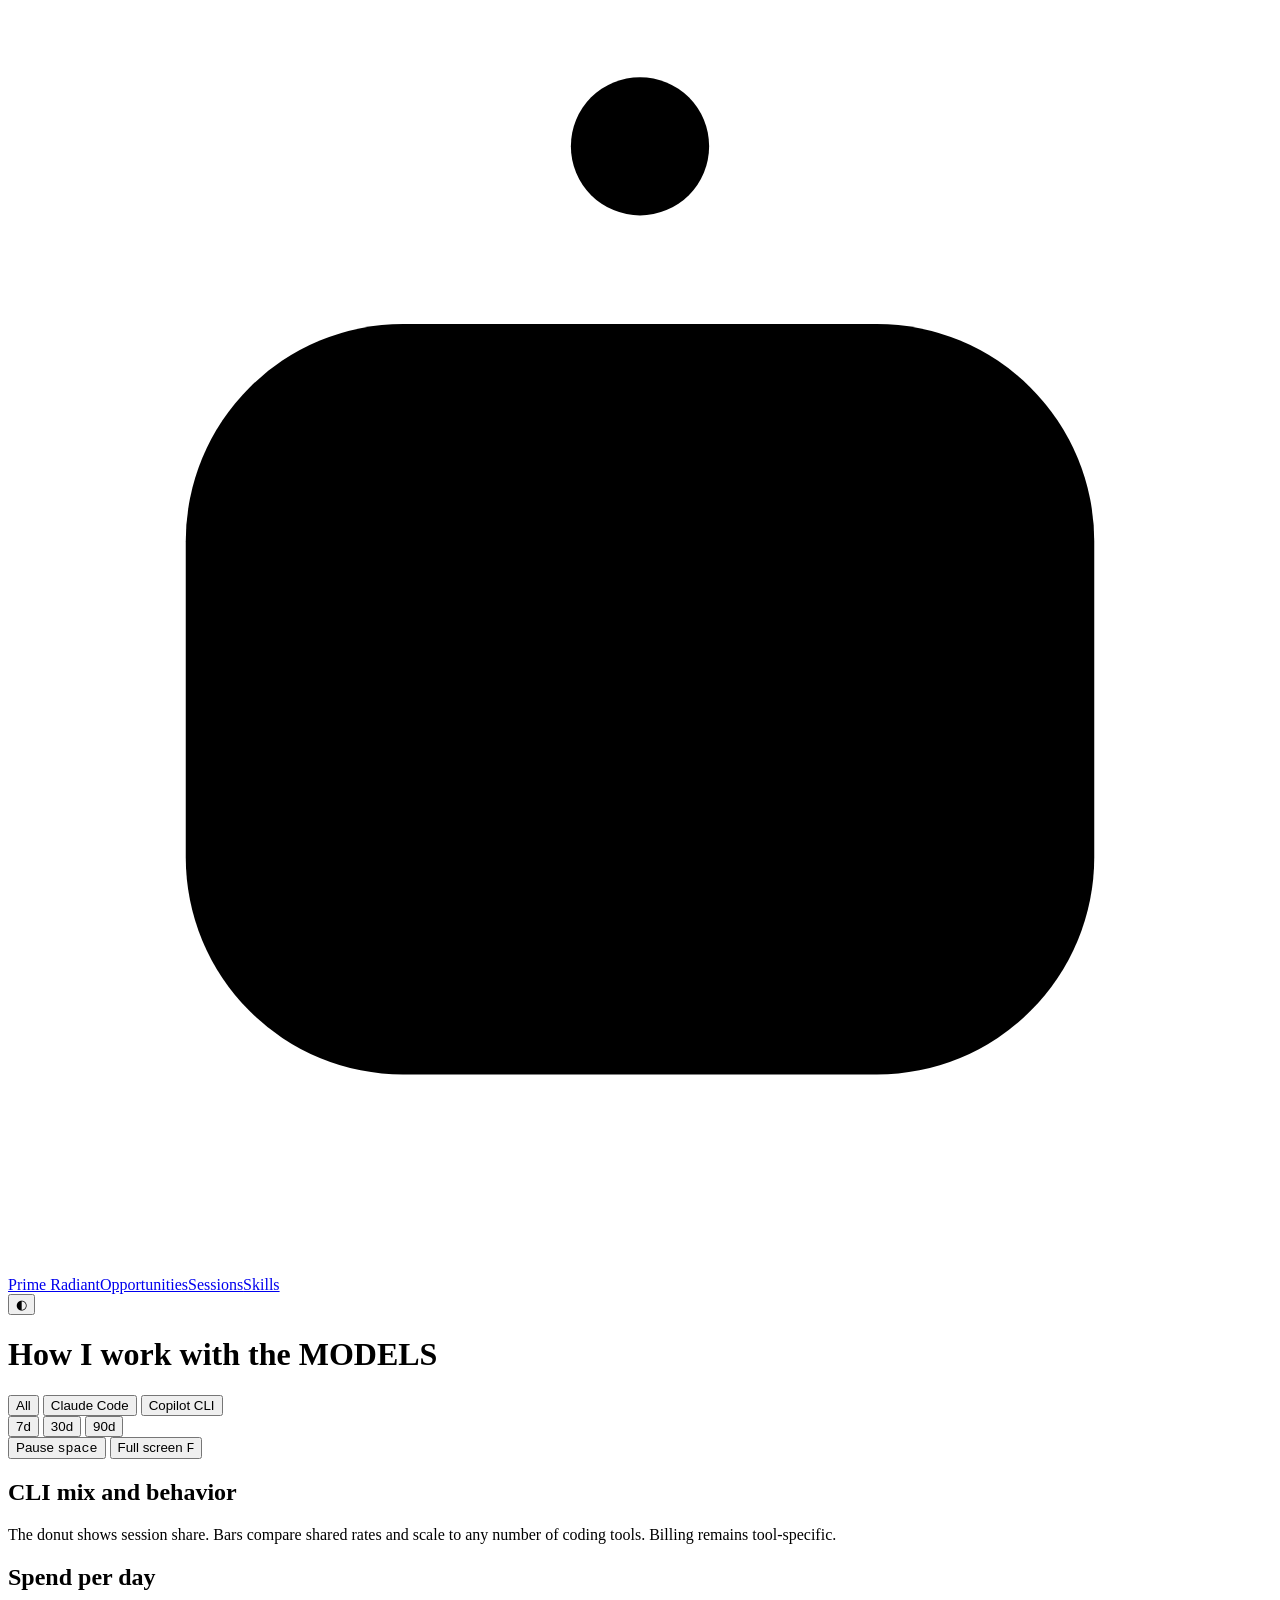
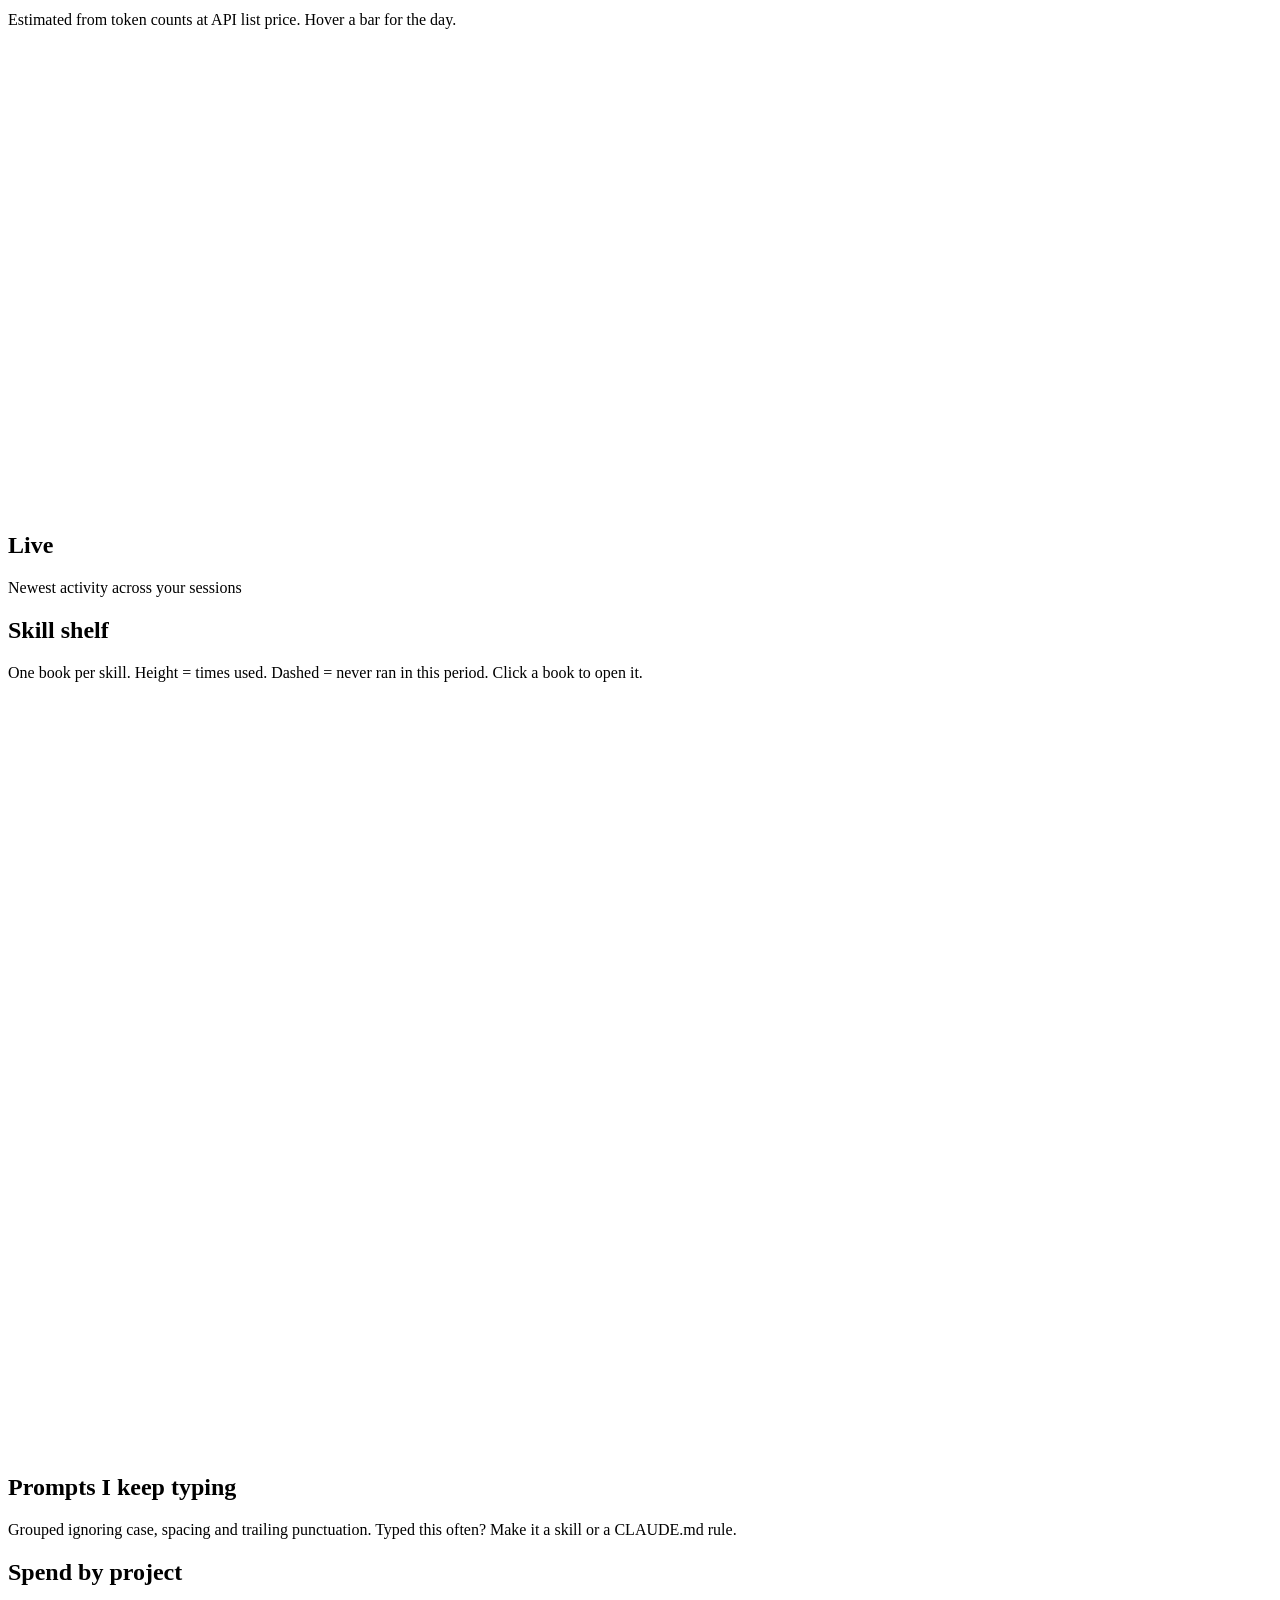
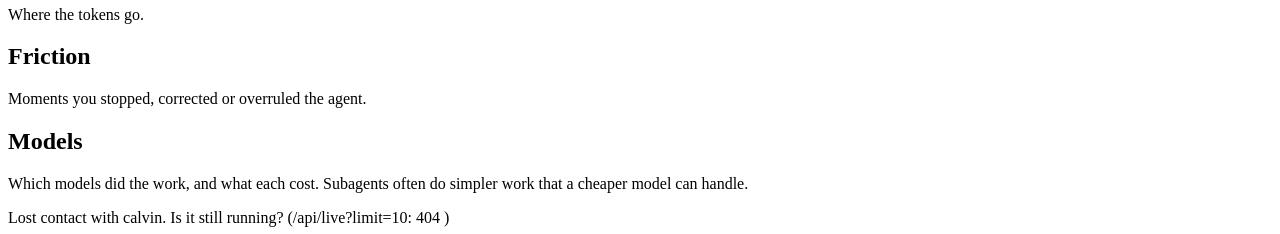
==== commit 0f864739: "feat(copilot): enrich CLI telemetry (#3) Track Copilot commands, modes, turn-linked AI usage, tool d" ====
--- a/web/index.html
+++ b/web/index.html
@@ -25,14 +25,11 @@
   <div class="titlebar">
     <h1>How I work with the <span class="px">MODELS</span></h1>
     <div class="actions">
-      <label class="cli-picker">CLI
-        <select id="harness">
-          <option value="">All tools</option>
-          <option value="claude-code">Claude Code</option>
-          <option value="copilot-cli">Copilot CLI</option>
-          <option value="cursor">Cursor</option>
-        </select>
-      </label>
+      <div class="seg" id="harness">
+        <button data-harness="" class="active">All</button>
+        <button data-harness="claude-code">Claude Code</button>
+        <button data-harness="copilot-cli">Copilot CLI</button>
+      </div>
       <div class="seg" id="range">
         <button data-days="7">7d</button>
         <button data-days="30" class="active">30d</button>
@@ -53,9 +50,8 @@
     </section>
 
     <section class="panel span-8" id="costPanel">
-      <h2 id="costTitle">Billing usage per day</h2>
-      <p class="sub" id="costNote">Provider-specific billing estimates share one USD axis. Hover a bar for the day.</p>
-      <div class="billing-legend" id="costLegend"></div>
+      <h2>Spend per day</h2>
+      <p class="sub">Estimated from token counts at API list price. Hover a bar for the day.</p>
       <svg id="costChart" viewBox="0 0 900 330"></svg>
     </section>
 
@@ -79,8 +75,8 @@
     </section>
 
     <section class="panel span-6">
-      <h2 id="projectTitle">Billing value by project</h2>
-      <p class="sub" id="projectNote">Where the estimated or equivalent USD goes.</p>
+      <h2>Spend by project</h2>
+      <p class="sub">Where the tokens go.</p>
       <div class="hbars" id="projects"></div>
     </section>
 
@@ -92,7 +88,7 @@
 
     <section class="panel">
       <h2>Models</h2>
-      <p class="sub" id="modelsNote">Which models did the work and their estimated or equivalent USD value.</p>
+      <p class="sub">Which models did the work, and what each cost. Subagents often do simpler work that a cheaper model can handle.</p>
       <div class="hbars" id="models"></div>
       <p class="never" id="modelnote"></p>
     </section>
@@ -114,9 +110,6 @@
     // Log content is untrusted: always escape before putting it in HTML.
     const esc = (s) => String(s ?? "").replace(/[&<>"']/g, (c) => ({ "&": "&amp;", "<": "&lt;", ">": "&gt;", '"': "&quot;", "'": "&#39;" })[c]);
     const money = (v) => "$" + (v >= 100 ? v.toFixed(0) : v.toFixed(2));
-    const AI_CREDIT_USD = 0.01;
-    const aiCreditUsd = (credits) => credits * AI_CREDIT_USD;
-    const approxAiUsd = (credits) => `~${money(aiCreditUsd(credits))}`;
     const num = (n) => (n ?? 0).toLocaleString();
     const tok = (n) => (n >= 1e6 ? (n / 1e6).toFixed(1) + "M" : n >= 1e3 ? (n / 1e3).toFixed(1) + "k" : String(n));
     const fmtDate = (d) => d.toLocaleDateString(undefined, { day: "numeric", month: "short" });
@@ -138,7 +131,7 @@
     const hideTip = () => (tip.style.opacity = 0);
 
     let range = 30;
-    const selectedHarness = () => $("#harness").value;
+    const selectedHarness = () => $("#harness button.active")?.dataset.harness ?? "";
 
     // ---------- KPIs ----------
     function renderKpis(s, skills) {
@@ -146,19 +139,13 @@
       const used = installed.filter((k) => k.model_runs + k.command_runs > 0).length;
       const cache = s.cache_hit_rate == null ? "–" : (s.cache_hit_rate * 100).toFixed(0) + "<small>%</small>";
       const copilotOnly = selectedHarness() === "copilot-cli";
-      const claudeOnly = selectedHarness() === "claude-code";
-      const cursorOnly = selectedHarness() === "cursor";
       $("#kpis").innerHTML = [
         ["Sessions", num(s.sessions), `${num(s.requests)} model requests`],
         ["Prompts", num(s.prompts), `plus ${num(s.commands)} slash commands`],
         copilotOnly
-          ? ["AI units", s.ai_units.toFixed(2), `${approxAiUsd(s.ai_units)} overage equivalent · 1 AIU = $0.01`]
-          : claudeOnly
-            ? ["Est. cost", money(s.cost_usd), "Claude API list-price estimate"]
-            : cursorOnly
-              ? ["Est. cost", money(s.cost_usd), "Cursor tokens at API list price; not your Cursor bill"]
-              : ["Billing value", `~${money(s.cost_usd + aiCreditUsd(s.ai_units))}`, `${money(s.cost_usd)} Claude + Cursor API estimates · ${approxAiUsd(s.ai_units)} Copilot equivalent`],
-        copilotOnly || cursorOnly
+          ? ["AI units", s.ai_units.toFixed(2), "reported by Copilot CLI"]
+          : ["Est. cost", money(s.cost_usd), "Claude API list-price estimate"],
+        copilotOnly
           ? ["Cache hit rate", "–", "not comparable with Claude cache data"]
           : ["Cache hit rate", cache, "Claude input served from cache"],
         ["Skills used", `${used}<small> of ${installed.length}</small>`, "installed skills that ran"],
@@ -172,16 +159,14 @@
         $("#comparison").innerHTML = `<div class="empty">No supported CLI sessions in this period.</div>`;
         return;
       }
-      const name = (id) => id === "claude-code" ? "Claude Code" : id === "copilot-cli" ? "Copilot CLI" : id === "cursor" ? "Cursor" : id;
-      const css = (name) => getComputedStyle(document.documentElement).getPropertyValue(name).trim();
-      const fallback = ["#8bd450", "#d783ff", "#ffd166", "#4dd9c0"];
-      const color = (id, index) => id === "claude-code" ? css("--claude") : id === "copilot-cli" ? css("--copilot") : id === "cursor" ? css("--cursor") : fallback[index % fallback.length];
+      const name = (id) => id === "claude-code" ? "Claude Code" : id === "copilot-cli" ? "Copilot CLI" : id;
+      const colors = ["#ff641f", "#6ca8ff", "#8bd450", "#d783ff", "#ffd166", "#4dd9c0"];
       const totalSessions = rows.reduce((n, r) => n + r.sessions, 0);
       let cursor = 0;
       const stops = rows.map((r, i) => {
         const start = cursor;
         cursor += totalSessions ? (r.sessions / totalSessions) * 100 : 0;
-        return `${color(r.harness, i)} ${start}% ${cursor}%`;
+        return `${colors[i % colors.length]} ${start}% ${cursor}%`;
       }).join(", ");
       const metrics = [
         ["Prompts / session", (r) => r.sessions ? (r.prompts + r.commands) / r.sessions : 0, (v) => v.toFixed(1)],
@@ -194,16 +179,16 @@
         return `<div class="compare-metric"><div class="compare-label">${label}</div>${rows.map((r, i) => `
           <div class="compare-row">
             <span>${esc(name(r.harness))}</span>
-            <div class="compare-track"><i style="width:${(values[i] / max) * 100}%;background:${color(r.harness, i)}"></i></div>
+            <div class="compare-track"><i style="width:${(values[i] / max) * 100}%;background:${colors[i % colors.length]}"></i></div>
             <b>${format(values[i])}</b>
           </div>`).join("")}</div>`;
       }).join("");
       const legend = rows.map((r, i) => {
         const share = totalSessions ? Math.round((r.sessions / totalSessions) * 100) : 0;
-        const billing = r.harness !== "copilot-cli"
+        const billing = r.harness === "claude-code"
           ? `${money(r.cost_usd ?? 0)} estimated cost`
-          : r.ai_units == null ? "billing unavailable" : `${r.ai_units.toFixed(2)} AI units · ${approxAiUsd(r.ai_units)} overage equivalent`;
-        return `<div class="mix-legend"><i style="background:${color(r.harness, i)}"></i><span><b>${esc(name(r.harness))}</b><small>${num(r.sessions)} sessions · ${share}% · ${esc(billing)}</small></span></div>`;
+          : r.ai_units == null ? "billing unavailable" : `${r.ai_units.toFixed(2)} AI units`;
+        return `<div class="mix-legend"><i style="background:${colors[i % colors.length]}"></i><span><b>${esc(name(r.harness))}</b><small>${num(r.sessions)} sessions · ${share}% · ${esc(billing)}</small></span></div>`;
       }).join("");
       $("#comparison").innerHTML = `<div class="compare-grid">
         <div class="mix">
@@ -215,101 +200,47 @@
     }
 
     // ---------- cost chart ----------
-    function renderCost(seriesRows) {
-      const harness = selectedHarness();
-      const showClaude = !harness || harness === "claude-code";
-      const showCopilot = !harness || harness === "copilot-cli";
-      const showCursor = !harness || harness === "cursor";
-      $("#costTitle").textContent = harness === "claude-code" ? "Claude Code spend per day"
-        : harness === "copilot-cli" ? "Copilot equivalent spend per day"
-        : harness === "cursor" ? "Cursor estimated API value per day"
-        : "Billing value per day";
-      $("#costNote").textContent = harness === "claude-code"
-        ? "Estimated from token counts at API list price. Hover a bar for the day."
-        : harness === "copilot-cli"
-          ? "Approximate USD overage value at 1 AI credit = $0.01. Hover a bar for the raw credit count."
-          : harness === "cursor"
-            ? "Estimated from Cursor-recorded tokens at model API list price. This is not your Cursor subscription bill."
-            : "All providers share one USD axis: Claude and Cursor API list-price estimates, plus Copilot AI credits converted at $0.01 each.";
-      $("#costLegend").innerHTML = [
-        showClaude ? `<span class="claude-code"><i></i>Claude: estimated API list-price USD</span>` : "",
-        showCopilot ? `<span class="copilot-cli"><i></i>Copilot: approximate USD overage value (1 AI credit = $0.01; included credits may mean $0 billed)</span>` : "",
-        showCursor ? `<span class="cursor"><i></i>Cursor: recorded tokens at API list price (not subscription cost)</span>` : "",
-      ].join("");
-      const claudeByDay = new Map((seriesRows["claude-code"] ?? []).map((r) => [r.key, r]));
-      const copilotByDay = new Map((seriesRows["copilot-cli"] ?? []).map((r) => [r.key, r]));
-      const cursorByDay = new Map((seriesRows.cursor ?? []).map((r) => [r.key, r]));
+    function renderCost(rows) {
+      const byDay = new Map(rows.map((r) => [r.key, r]));
       const days = [];
       for (let i = range - 1; i >= 0; i--) {
         const d = new Date();
         d.setHours(12, 0, 0, 0);
         d.setDate(d.getDate() - i);
-        const key = localDay(d);
-        const claude = claudeByDay.get(key);
-        const copilot = copilotByDay.get(key);
-        const cursor = cursorByDay.get(key);
-        const units = copilot?.ai_units ?? 0;
-        days.push({
-          d,
-          claude: claude?.cost_usd ?? 0,
-          cursor: cursor?.cost_usd ?? 0,
-          units,
-          copilotUsd: aiCreditUsd(units),
-          sessions: (claude?.sessions ?? 0) + (copilot?.sessions ?? 0) + (cursor?.sessions ?? 0),
-          requests: (claude?.requests ?? 0) + (copilot?.requests ?? 0) + (cursor?.requests ?? 0),
-        });
+        const r = byDay.get(localDay(d));
+        days.push({ d, cost: r?.cost_usd ?? 0, sessions: r?.sessions ?? 0, requests: r?.requests ?? 0 });
       }
       const svg = $("#costChart");
       svg.innerHTML = "";
-      const W = 900, H = 330, L = 56, R = 6, T = 10, B = 26;
+      const W = 900, H = 330, L = 46, R = 6, T = 10, B = 26;
       const pw = W - L - R, ph = H - T - B;
-      const scale = (max) => {
-        if (max <= 0) return { top: 1, step: 0.2 };
-        const rough = max / 5;
-        const power = 10 ** Math.floor(Math.log10(rough));
-        const step = [1, 2, 5, 10].map((n) => n * power).find((n) => n >= rough);
-        return { top: Math.ceil(max / step) * step, step };
-      };
-      const values = days.flatMap((d) => [showClaude ? d.claude : 0, showCopilot ? d.copilotUsd : 0, showCursor ? d.cursor : 0]);
-      const usd = scale(Math.max(...values));
-      const y = (v, top) => T + ph - (v / top) * ph;
-      const axis = (v) => v < 1 ? v.toFixed(2) : v < 10 ? v.toFixed(1) : v.toFixed(0);
-
-      for (let v = 0; v <= usd.top + usd.step / 2; v += usd.step) {
-        svg.append(el("line", { x1: L, x2: W - R, y1: y(v, usd.top), y2: y(v, usd.top), class: "grid-line" }));
-        svg.append(el("text", { x: L - 8, y: y(v, usd.top) + 4, "text-anchor": "end" }, "$" + axis(v)));
+      const max = Math.max(1, ...days.map((d) => d.cost));
+      const step = [1, 2, 5, 10, 20, 50, 100, 200, 500, 1000].find((s) => max / s <= 5) ?? 2000;
+      const top = Math.ceil(max / step) * step;
+      const y = (v) => T + ph - (v / top) * ph;
+
+      for (let v = 0; v <= top; v += step) {
+        svg.append(el("line", { x1: L, x2: W - R, y1: y(v), y2: y(v), class: "grid-line" }));
+        svg.append(el("text", { x: L - 8, y: y(v) + 4, "text-anchor": "end" }, "$" + v));
       }
       const slot = pw / days.length;
-      const series = (showClaude ? 1 : 0) + (showCopilot ? 1 : 0) + (showCursor ? 1 : 0);
-      const gap = series > 1 ? 1 : 0;
-      const bw = Math.max(2, (slot - 2 - gap) / series);
+      const bw = Math.max(2, slot - 2);
       const labelEvery = Math.ceil(days.length / 7);
       days.forEach((d, i) => {
-        const baseX = L + i * slot + (slot - (bw * series + gap * (series - 1))) / 2;
+        const x = L + i * slot + (slot - bw) / 2;
+        const h = Math.max(0, y(0) - y(d.cost));
+        const r = Math.min(4, bw / 2, h);
         const hit = el("rect", { x: L + i * slot, y: T, width: slot, height: ph, class: "hit" });
-        hit.addEventListener("mousemove", (e) => {
-          const billing = [
-            showClaude ? money(d.claude) + " Claude estimate" : "",
-            showCopilot ? `${d.units.toFixed(2)} Copilot AIU · ${approxAiUsd(d.units)} overage equivalent` : "",
-            showCursor ? money(d.cursor) + " Cursor API estimate" : "",
-          ].filter(Boolean).join("<br>");
-          showTip(e, `<b>${fmtDate(d.d)}</b><br>${billing}<br><span class="m">${d.sessions} sessions · ${num(d.requests)} model requests</span>`);
-        });
+        hit.addEventListener("mousemove", (e) =>
+          showTip(e, `<b>${fmtDate(d.d)}</b><br>${money(d.cost)} · ${d.sessions} sessions<br><span class="m">${num(d.requests)} model requests</span>`));
         hit.addEventListener("mouseleave", hideTip);
         svg.append(hit);
-        const draw = (value, top, x, cls) => {
-          const h = Math.max(0, y(0, top) - y(value, top));
-          const r = Math.min(4, bw / 2, h);
-          if (h <= 0) return;
+        if (h > 0) {
           svg.append(el("path", {
-            class: `bar ${cls}`,
-            d: `M${x},${y(0, top)} V${y(0, top) - h + r} Q${x},${y(0, top) - h} ${x + r},${y(0, top) - h} H${x + bw - r} Q${x + bw},${y(0, top) - h} ${x + bw},${y(0, top) - h + r} V${y(0, top)} Z`,
+            class: "bar",
+            d: `M${x},${y(0)} V${y(0) - h + r} Q${x},${y(0) - h} ${x + r},${y(0) - h} H${x + bw - r} Q${x + bw},${y(0) - h} ${x + bw},${y(0) - h + r} V${y(0)} Z`,
           }));
-        };
-        let offset = 0;
-        if (showClaude) { draw(d.claude, usd.top, baseX, "claude-code"); offset += bw + gap; }
-        if (showCopilot) { draw(d.copilotUsd, usd.top, baseX + offset, "copilot-cli"); offset += bw + gap; }
-        if (showCursor) draw(d.cursor, usd.top, baseX + offset, "cursor");
+        }
         if (i % labelEvery === 0) svg.append(el("text", { x: L + i * slot + slot / 2, y: H - 6, "text-anchor": "middle" }, fmtDate(d.d)));
       });
     }
@@ -319,7 +250,7 @@
       const svg = $("#shelf");
       svg.innerHTML = "";
       if (!skills.length) {
-        $("#never").textContent = "No skills found. calvin checks Claude Code, Copilot CLI and Cursor skill folders.";
+        $("#never").textContent = "No skills found. calvin looks in ~/.claude/skills, installed plugins and each project's .claude/skills.";
         return;
       }
       const books = [...skills].sort((a, b) => a.name.localeCompare(b.name));
@@ -415,8 +346,7 @@
       const sorted = [...known].sort((a, b) => EFFORT_ORDER.indexOf(a.effort) - EFFORT_ORDER.indexOf(b.effort));
       return `<span class="effort-label">Effort</span>` + sorted.map((e) => {
         const pct = Math.round((e.requests / r.requests) * 100);
-        const value = e.cost_usd + aiCreditUsd(e.ai_units ?? 0);
-        return `<span class="effort" title="${num(e.requests)} requests · ${e.ai_units ? approxAiUsd(e.ai_units) + " equivalent" : money(value)}">${esc(e.effort)} <b>${pct}%</b></span>`;
+        return `<span class="effort" title="${num(e.requests)} requests · ${money(e.cost_usd)}">${esc(e.effort)} <b>${pct}%</b></span>`;
       }).join("");
     }
 
@@ -426,33 +356,20 @@
         $("#modelnote").textContent = "";
         return;
       }
-      const billingValue = (r) => r.cost_usd + aiCreditUsd(r.ai_units ?? 0);
-      rows = [...rows].sort((a, b) => billingValue(b) - billingValue(a));
-      const max = Math.max(...rows.map(billingValue), 1e-9);
-      const total = rows.reduce((t, r) => t + billingValue(r), 0);
+      const max = Math.max(...rows.map((r) => r.cost_usd), 1e-9);
+      const total = rows.reduce((t, r) => t + r.cost_usd, 0);
       const requests = rows.reduce((t, r) => t + r.requests, 0);
-      const copilotOnly = selectedHarness() === "copilot-cli";
-      const cursorOnly = selectedHarness() === "cursor";
-      $("#modelsNote").textContent = copilotOnly
-        ? "Which models did the work. USD values approximate Copilot overage pricing at 1 AI credit = $0.01."
-        : cursorOnly
-          ? "Which models did the work. USD values estimate recorded tokens at API list price, not Cursor subscription cost."
-          : "Which models did the work and their estimated or equivalent USD value. Subagents often do simpler work that a cheaper model can handle.";
       $("#models").innerHTML = rows.map((r, i) => {
-        const value = billingValue(r);
-        const share = total ? Math.round((value / total) * 100) : 0;
+        const share = total ? Math.round((r.cost_usd / total) * 100) : 0;
         const sub = r.subagent_requests ? ` (${Math.round((r.subagent_requests / r.requests) * 100)}% by subagents)` : "";
         const cache = r.cache_hit_rate == null ? "" : ` · ${Math.round(r.cache_hit_rate * 100)}% cache hits`;
-        const displayValue = r.ai_units
-          ? `${approxAiUsd(r.ai_units)}${r.cost_usd ? ` + ${money(r.cost_usd)}` : ""}`
-          : money(r.cost_usd);
         return `
           <div class="hbar">
-            <div class="name ${i ? "dim" : ""}" title="${esc(r.model)}">${esc(modelName(r.model))} <span style="color:var(--faint);font-weight:500">· ${share}% of billing value</span></div>
+            <div class="name ${i ? "dim" : ""}" title="${esc(r.model)}">${esc(modelName(r.model))} <span style="color:var(--faint);font-weight:500">· ${share}% of spend</span></div>
             <div class="row">
-              <div class="box ${i ? "" : "hot"}" style="width:${(value / max) * 55}%"></div>
+              <div class="box ${i ? "" : "hot"}" style="width:${(r.cost_usd / max) * 55}%"></div>
               <div class="track"></div>
-              <div class="val">${displayValue}</div>
+              <div class="val">${money(r.cost_usd)}</div>
             </div>
             <div class="sub" style="margin:4px 0 0">${num(r.requests)} requests${sub} · ${tok(r.output_tokens)} output tokens · ${num(r.sessions)} session${r.sessions === 1 ? "" : "s"}${cache}</div>
             <div class="efforts">${effortMix(r)}</div>
@@ -478,17 +395,11 @@
     async function load() {
       const harness = selectedHarness();
       const since = `since=${range}d${harness ? `&harness=${encodeURIComponent(harness)}` : ""}`;
-      const costRequest = harness
-        ? api(`/api/cost?by=day&${since}`).then((rows) => ({ [harness]: rows }))
-        : Promise.all(["claude-code", "copilot-cli", "cursor"].map(async (provider) => [
-            provider,
-            await api(`/api/cost?by=day&since=${range}d&harness=${provider}`),
-          ])).then(Object.fromEntries);
       try {
-        const [summary, comparison, costSeries, skills, prompts, projects, friction, models] = await Promise.all([
+        const [summary, comparison, cost, skills, prompts, projects, friction, models] = await Promise.all([
           api(`/api/summary?${since}`),
           api(`/api/comparison?${since}`),
-          costRequest,
+          api(`/api/cost?by=day&${since}`),
           api(`/api/skills?${since}`),
           api(`/api/prompts?min=3&limit=6&${since}`),
           api(`/api/cost?by=project&${since}`),
@@ -497,19 +408,11 @@
         ]);
         renderKpis(summary, skills);
         renderComparison(comparison);
-        renderCost(costSeries);
+        $("#costPanel").style.display = harness === "copilot-cli" ? "none" : "";
+        renderCost(cost);
         renderShelf(skills);
         renderPrompts(prompts);
-        const projectValue = (r) => r.cost_usd + aiCreditUsd(r.ai_units ?? 0);
-        $("#projectTitle").textContent = harness === "copilot-cli" ? "Copilot value by project"
-          : harness === "cursor" ? "Cursor API estimate by project"
-          : "Billing value by project";
-        $("#projectNote").textContent = harness === "copilot-cli"
-          ? "Approximate USD overage value at 1 AI credit = $0.01."
-          : harness === "cursor"
-            ? "Recorded Cursor tokens at API list price, not subscription cost."
-            : "Claude and Cursor API estimates plus Copilot's approximate USD overage value.";
-        hbars("#projects", projects.slice(0, 6).map((r) => [r.key, projectValue(r)]), harness === "claude-code" ? money : (v) => `~${money(v)}`, "No billing usage in this period.");
+        hbars("#projects", projects.slice(0, 6).map((r) => [r.key, r.cost_usd]), money, "No spend in this period.");
         renderFriction(friction);
         renderModels(models);
       } catch (e) {
@@ -521,7 +424,7 @@
     let paused = false;
     let seen = new Set();
     const LIVE_LABEL = { prompt: "prompt", command: "command", tool: "tool", skill: "skill", request: "model", rejected: "rejected", denied: "denied", interrupted: "interrupted" };
-    const LIVE_HARNESS = { "claude-code": "CC", "copilot-cli": "CP", cursor: "CU" };
+    const LIVE_HARNESS = { "claude-code": "CC", "copilot-cli": "CP" };
     async function tick() {
       if (paused) return;
       try {
@@ -536,13 +439,13 @@
               const right = a.kind === "request" && a.tokens != null ? `${tok(a.tokens)} out` : "";
               const where = a.project ? `in ${esc(a.project)}` : "";
               const provider = LIVE_HARNESS[a.harness] ?? a.harness;
-              return `<li class="${isNew ? "new" : ""}" title="${where}"><span class="t">${t}</span><span class="l"><span class="provider-badge ${esc(a.harness)}">${esc(provider)}</span> <span class="k">${LIVE_LABEL[a.kind] ?? esc(a.kind)}</span> ${esc(a.label)}</span><span class="ms">${right}</span></li>`;
+              return `<li class="${isNew ? "new" : ""}" title="${where}"><span class="t">${t}</span><span class="l"><span class="k">${esc(provider)}</span> <span class="k">${LIVE_LABEL[a.kind] ?? esc(a.kind)}</span> ${esc(a.label)}</span><span class="ms">${right}</span></li>`;
             }).join("")
           : `<li><span class="empty">No activity yet.</span></li>`;
         const sync = status.last_sync;
         const synced = sync ? new Date(sync.at).toLocaleTimeString() : "not yet";
         const syncErr = sync?.error ? ` · <span class="error">sync error: ${esc(sync.error)}</span>` : "";
-        $("#footer").innerHTML = `calvin ${esc(status.version)} · data from your local Claude Code, Copilot CLI and Cursor history, kept on this machine · last synced ${synced}${syncErr}`;
+        $("#footer").innerHTML = `calvin ${esc(status.version)} · data from your local Claude Code logs, kept on this machine · last synced ${synced}${syncErr}`;
         renderUpdate(status.update);
         if (sync && sync.lines > 0 && !first) load();
       } catch (e) {
@@ -584,13 +487,15 @@
       const r = document.documentElement;
       r.dataset.theme = r.dataset.theme === "dark" ? "light" : "dark";
       localStorage.setItem("calvin-theme", r.dataset.theme);
-      load();
     };
     const fullscreen = () => (document.fullscreenElement ? document.exitFullscreen() : document.documentElement.requestFullscreen());
 
     document.documentElement.dataset.theme = localStorage.getItem("calvin-theme") ?? "dark";
     document.querySelectorAll("#range button").forEach((b) => b.addEventListener("click", () => setRange(+b.dataset.days)));
-    $("#harness").onchange = load;
+    document.querySelectorAll("#harness button").forEach((b) => b.addEventListener("click", () => {
+      document.querySelectorAll("#harness button").forEach((x) => x.classList.toggle("active", x === b));
+      load();
+    }));
     $("#pause").addEventListener("click", togglePause);
     $("#theme").addEventListener("click", toggleTheme);
     $("#fs").addEventListener("click", fullscreen);
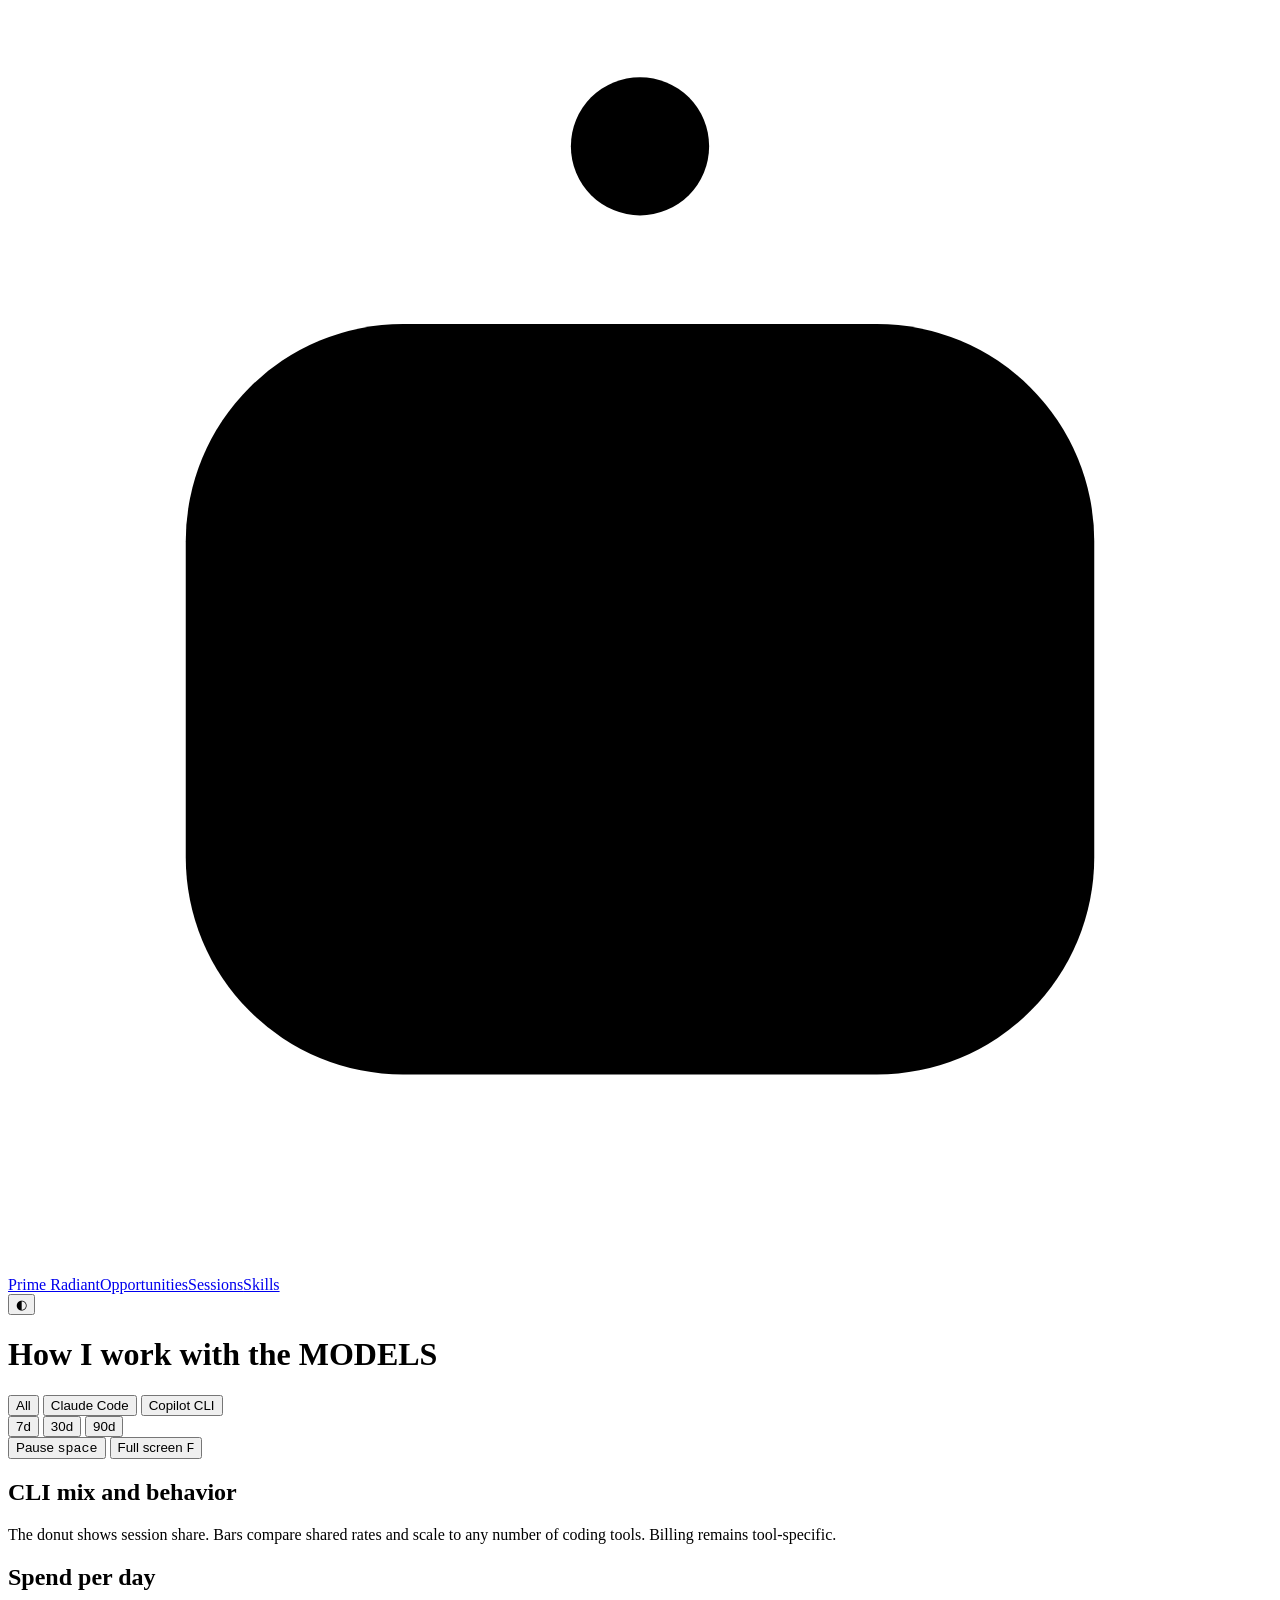
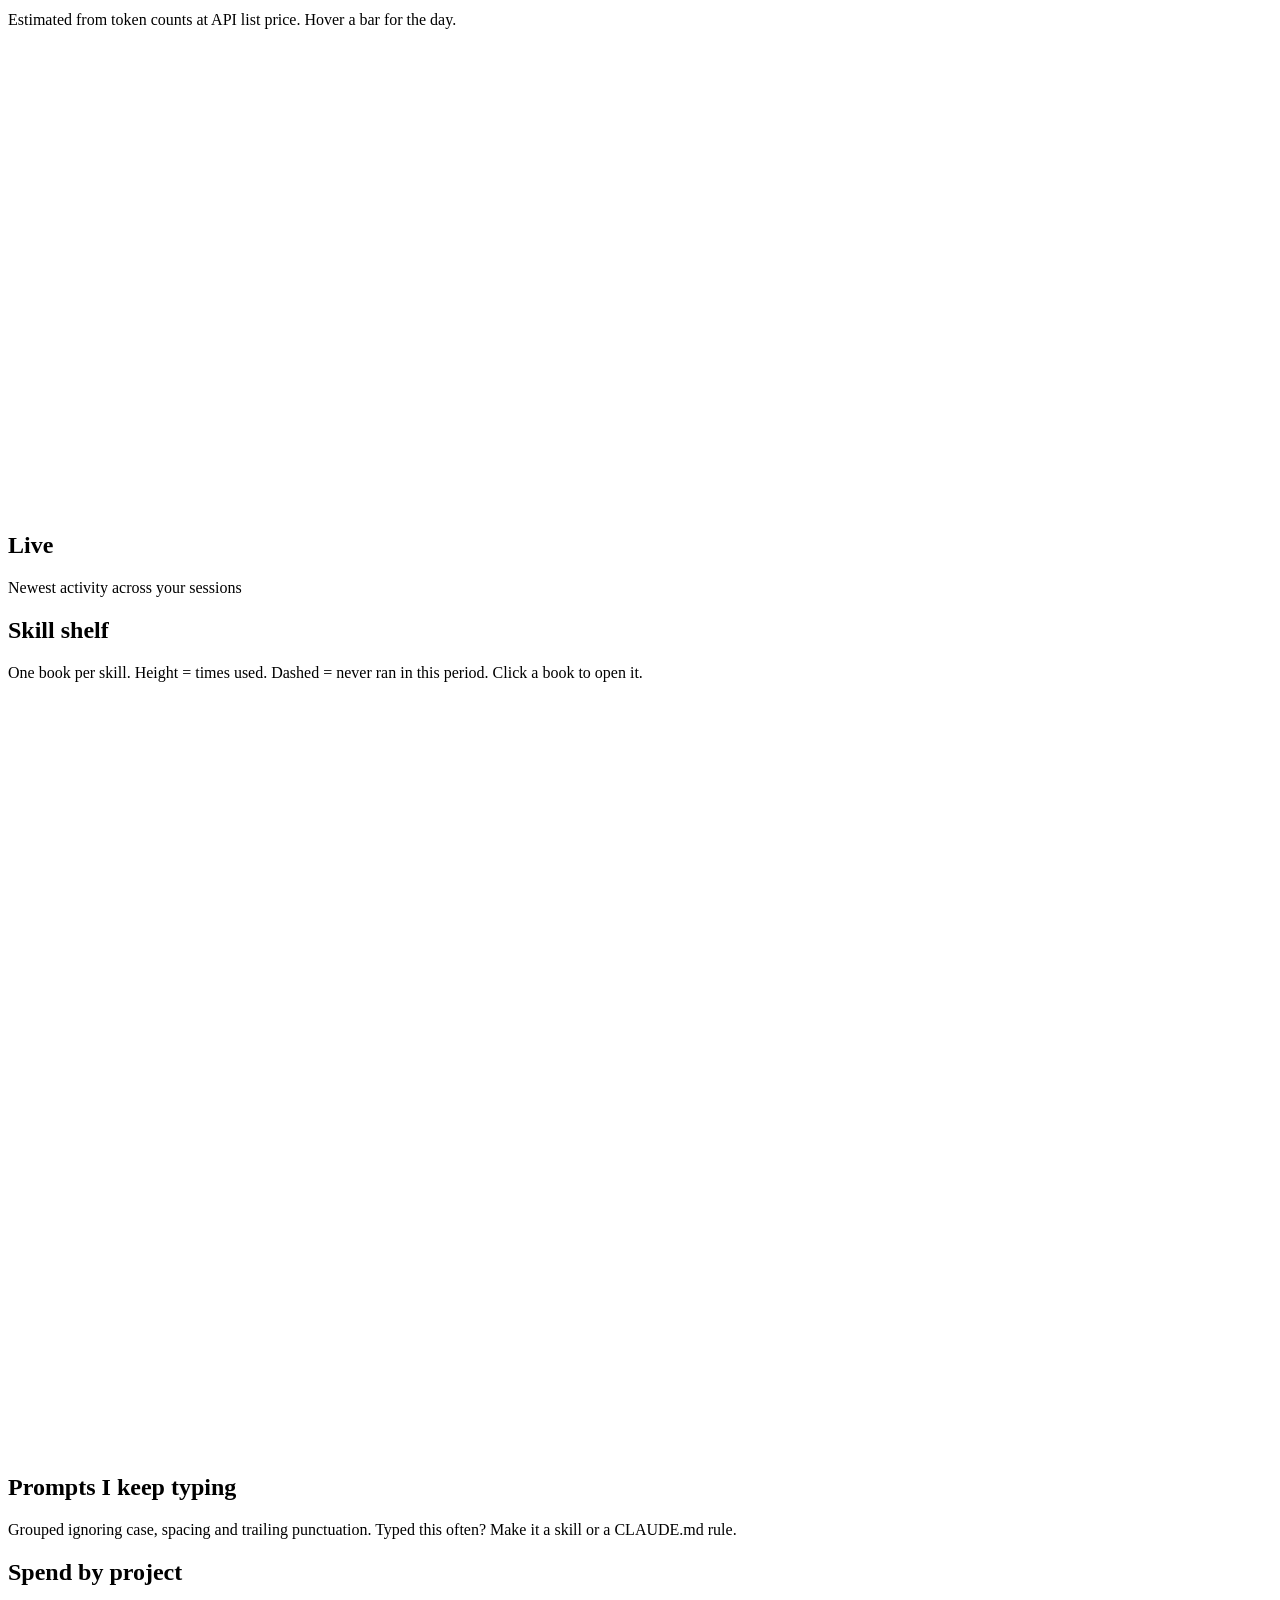
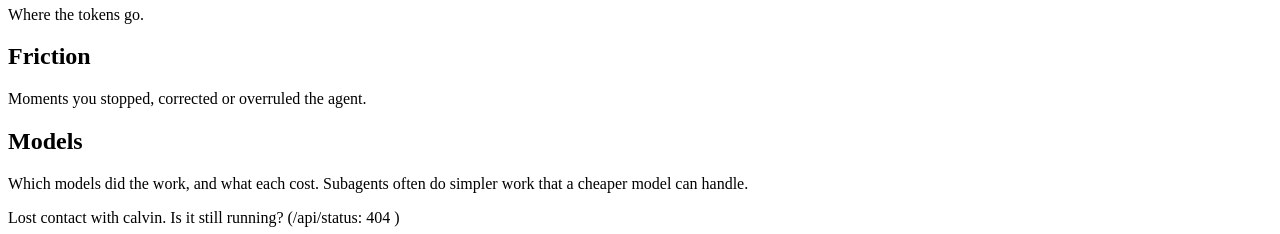
==== commit 0aa38588: "feat(copilot): add Copilot CLI provider (#2) * feat(copilot): add Copilot CLI provider  Ingest Copil" ====
--- a/web/index.html
+++ b/web/index.html
@@ -424,7 +424,6 @@
     let paused = false;
     let seen = new Set();
     const LIVE_LABEL = { prompt: "prompt", command: "command", tool: "tool", skill: "skill", request: "model", rejected: "rejected", denied: "denied", interrupted: "interrupted" };
-    const LIVE_HARNESS = { "claude-code": "CC", "copilot-cli": "CP" };
     async function tick() {
       if (paused) return;
       try {
@@ -432,14 +431,13 @@
         const first = seen.size === 0;
         $("#feed").innerHTML = items.length
           ? items.map((a) => {
-              const id = a.ts + a.kind + a.harness + a.label;
+              const id = a.ts + a.kind + a.label;
               const isNew = !first && !seen.has(id);
               seen.add(id);
               const t = new Date(a.ts).toLocaleTimeString([], { hour: "2-digit", minute: "2-digit", second: "2-digit", hour12: false });
               const right = a.kind === "request" && a.tokens != null ? `${tok(a.tokens)} out` : "";
               const where = a.project ? `in ${esc(a.project)}` : "";
-              const provider = LIVE_HARNESS[a.harness] ?? a.harness;
-              return `<li class="${isNew ? "new" : ""}" title="${where}"><span class="t">${t}</span><span class="l"><span class="k">${esc(provider)}</span> <span class="k">${LIVE_LABEL[a.kind] ?? esc(a.kind)}</span> ${esc(a.label)}</span><span class="ms">${right}</span></li>`;
+              return `<li class="${isNew ? "new" : ""}" title="${where}"><span class="t">${t}</span><span class="l"><span class="k">${LIVE_LABEL[a.kind] ?? esc(a.kind)}</span> ${esc(a.label)}</span><span class="ms">${right}</span></li>`;
             }).join("")
           : `<li><span class="empty">No activity yet.</span></li>`;
         const sync = status.last_sync;
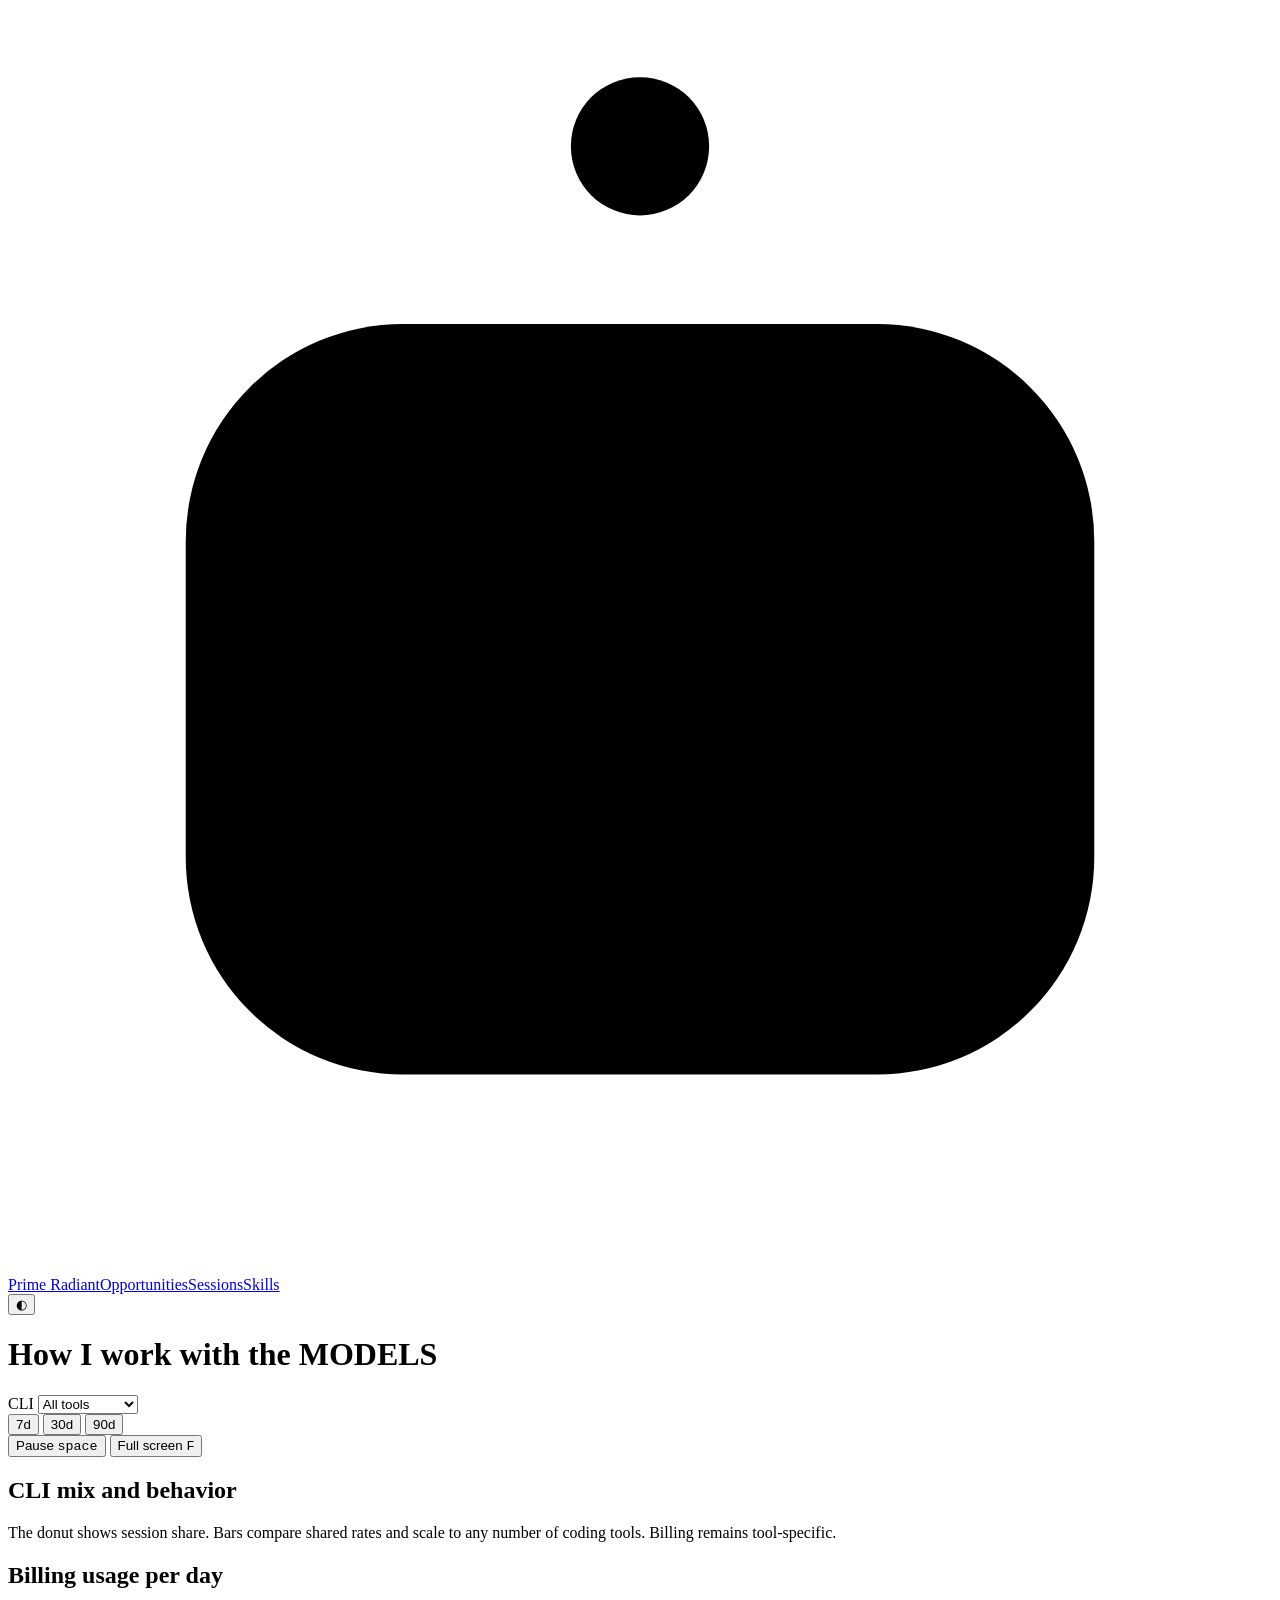
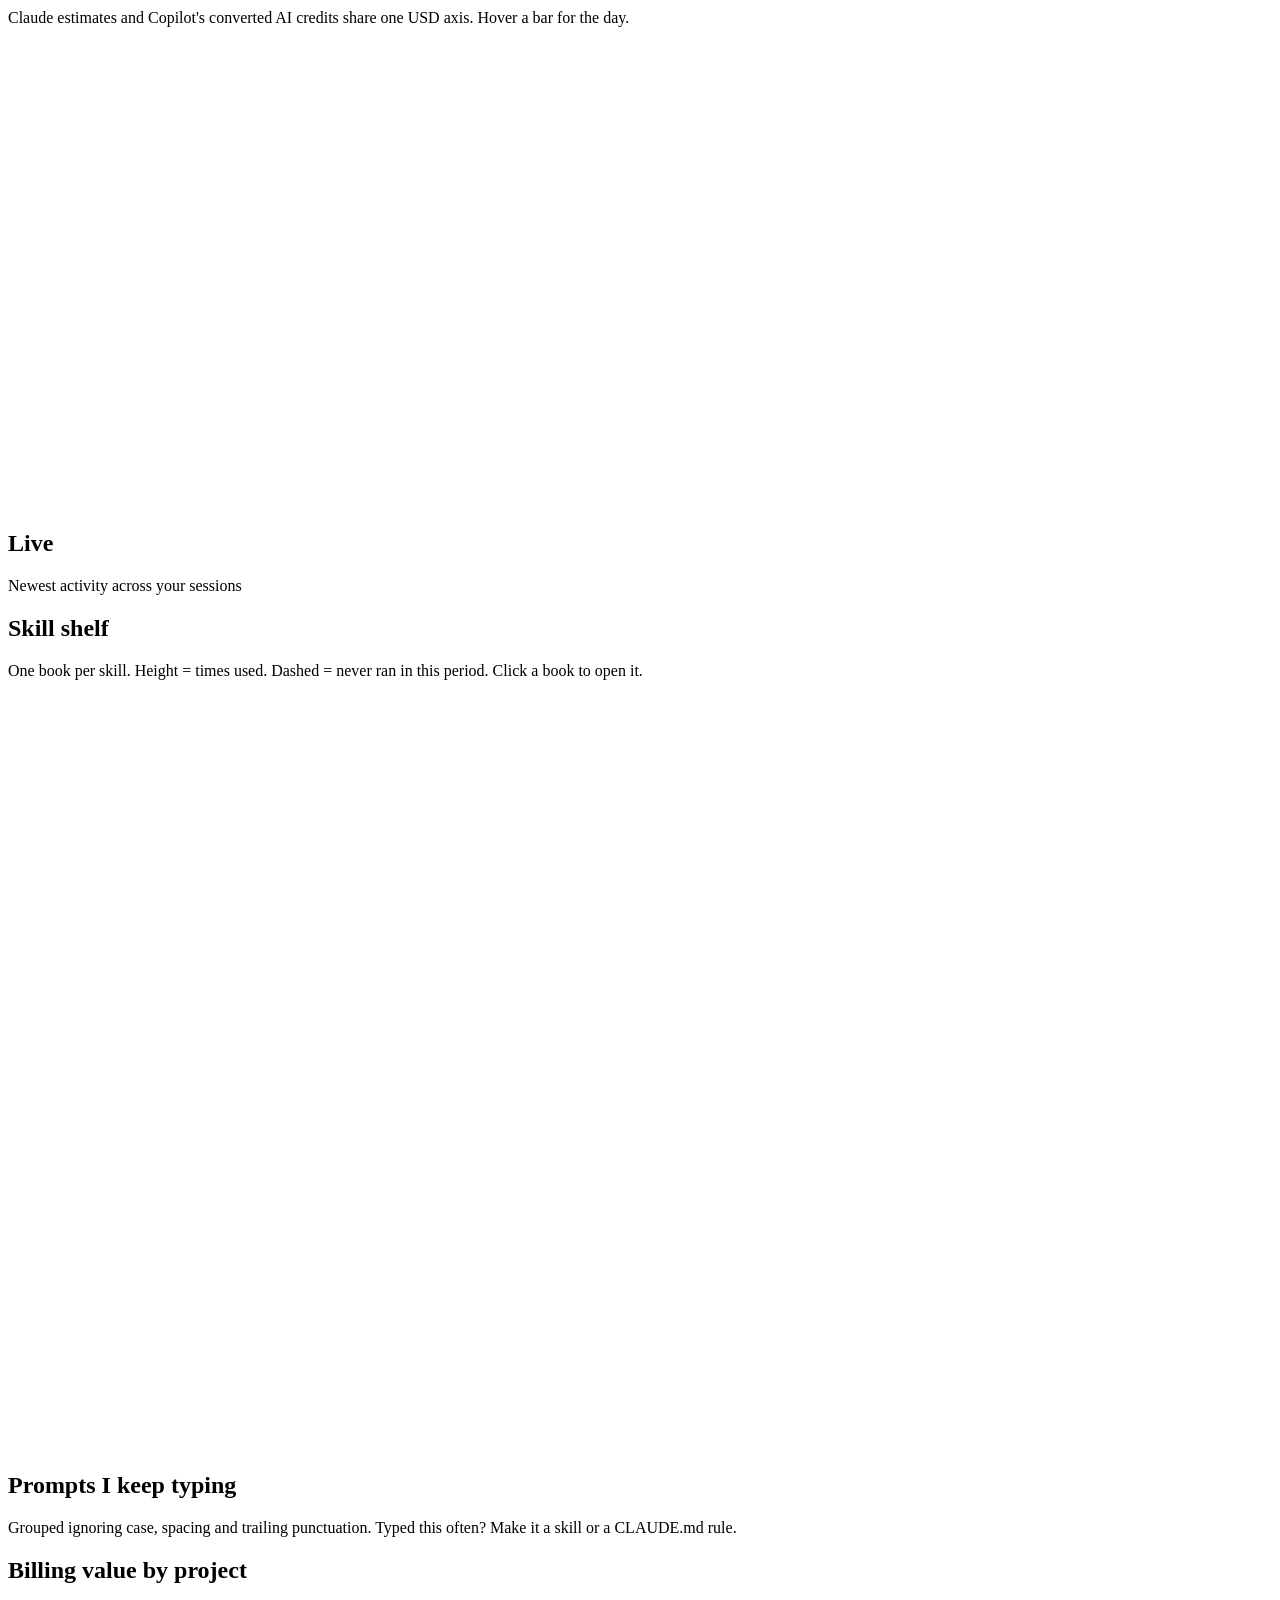
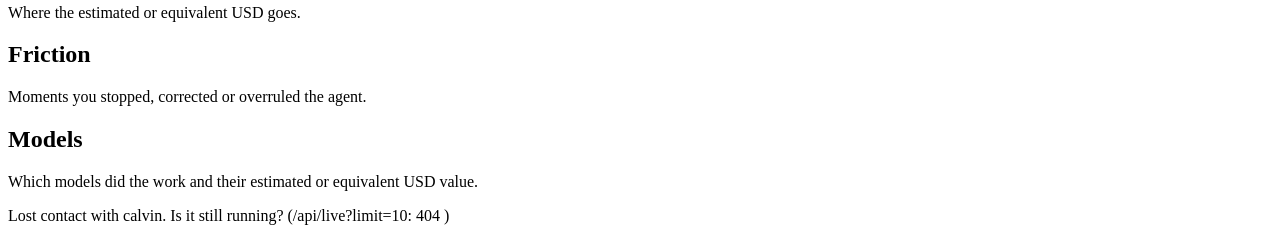
==== commit 24b3ad3c: "feat(copilot): add tailored CLI recommendations (#4) * feat(copilot): add tailored CLI recommendatio" ====
--- a/web/index.html
+++ b/web/index.html
@@ -25,11 +25,13 @@
   <div class="titlebar">
     <h1>How I work with the <span class="px">MODELS</span></h1>
     <div class="actions">
-      <div class="seg" id="harness">
-        <button data-harness="" class="active">All</button>
-        <button data-harness="claude-code">Claude Code</button>
-        <button data-harness="copilot-cli">Copilot CLI</button>
-      </div>
+      <label class="cli-picker">CLI
+        <select id="harness">
+          <option value="">All tools</option>
+          <option value="claude-code">Claude Code</option>
+          <option value="copilot-cli">Copilot CLI</option>
+        </select>
+      </label>
       <div class="seg" id="range">
         <button data-days="7">7d</button>
         <button data-days="30" class="active">30d</button>
@@ -50,8 +52,9 @@
     </section>
 
     <section class="panel span-8" id="costPanel">
-      <h2>Spend per day</h2>
-      <p class="sub">Estimated from token counts at API list price. Hover a bar for the day.</p>
+      <h2 id="costTitle">Billing usage per day</h2>
+      <p class="sub" id="costNote">Claude estimates and Copilot's converted AI credits share one USD axis. Hover a bar for the day.</p>
+      <div class="billing-legend" id="costLegend"></div>
       <svg id="costChart" viewBox="0 0 900 330"></svg>
     </section>
 
@@ -75,8 +78,8 @@
     </section>
 
     <section class="panel span-6">
-      <h2>Spend by project</h2>
-      <p class="sub">Where the tokens go.</p>
+      <h2 id="projectTitle">Billing value by project</h2>
+      <p class="sub" id="projectNote">Where the estimated or equivalent USD goes.</p>
       <div class="hbars" id="projects"></div>
     </section>
 
@@ -88,7 +91,7 @@
 
     <section class="panel">
       <h2>Models</h2>
-      <p class="sub">Which models did the work, and what each cost. Subagents often do simpler work that a cheaper model can handle.</p>
+      <p class="sub" id="modelsNote">Which models did the work and their estimated or equivalent USD value.</p>
       <div class="hbars" id="models"></div>
       <p class="never" id="modelnote"></p>
     </section>
@@ -110,6 +113,9 @@
     // Log content is untrusted: always escape before putting it in HTML.
     const esc = (s) => String(s ?? "").replace(/[&<>"']/g, (c) => ({ "&": "&amp;", "<": "&lt;", ">": "&gt;", '"': "&quot;", "'": "&#39;" })[c]);
     const money = (v) => "$" + (v >= 100 ? v.toFixed(0) : v.toFixed(2));
+    const AI_CREDIT_USD = 0.01;
+    const aiCreditUsd = (credits) => credits * AI_CREDIT_USD;
+    const approxAiUsd = (credits) => `~${money(aiCreditUsd(credits))}`;
     const num = (n) => (n ?? 0).toLocaleString();
     const tok = (n) => (n >= 1e6 ? (n / 1e6).toFixed(1) + "M" : n >= 1e3 ? (n / 1e3).toFixed(1) + "k" : String(n));
     const fmtDate = (d) => d.toLocaleDateString(undefined, { day: "numeric", month: "short" });
@@ -131,7 +137,7 @@
     const hideTip = () => (tip.style.opacity = 0);
 
     let range = 30;
-    const selectedHarness = () => $("#harness button.active")?.dataset.harness ?? "";
+    const selectedHarness = () => $("#harness").value;
 
     // ---------- KPIs ----------
     function renderKpis(s, skills) {
@@ -139,12 +145,15 @@
       const used = installed.filter((k) => k.model_runs + k.command_runs > 0).length;
       const cache = s.cache_hit_rate == null ? "–" : (s.cache_hit_rate * 100).toFixed(0) + "<small>%</small>";
       const copilotOnly = selectedHarness() === "copilot-cli";
+      const claudeOnly = selectedHarness() === "claude-code";
       $("#kpis").innerHTML = [
         ["Sessions", num(s.sessions), `${num(s.requests)} model requests`],
         ["Prompts", num(s.prompts), `plus ${num(s.commands)} slash commands`],
         copilotOnly
-          ? ["AI units", s.ai_units.toFixed(2), "reported by Copilot CLI"]
-          : ["Est. cost", money(s.cost_usd), "Claude API list-price estimate"],
+          ? ["AI units", s.ai_units.toFixed(2), `${approxAiUsd(s.ai_units)} overage equivalent · 1 AIU = $0.01`]
+          : claudeOnly
+            ? ["Est. cost", money(s.cost_usd), "Claude API list-price estimate"]
+            : ["Billing value", `~${money(s.cost_usd + aiCreditUsd(s.ai_units))}`, `${money(s.cost_usd)} Claude estimate + ${approxAiUsd(s.ai_units)} Copilot equivalent`],
         copilotOnly
           ? ["Cache hit rate", "–", "not comparable with Claude cache data"]
           : ["Cache hit rate", cache, "Claude input served from cache"],
@@ -160,13 +169,15 @@
         return;
       }
       const name = (id) => id === "claude-code" ? "Claude Code" : id === "copilot-cli" ? "Copilot CLI" : id;
-      const colors = ["#ff641f", "#6ca8ff", "#8bd450", "#d783ff", "#ffd166", "#4dd9c0"];
+      const css = (name) => getComputedStyle(document.documentElement).getPropertyValue(name).trim();
+      const fallback = ["#8bd450", "#d783ff", "#ffd166", "#4dd9c0"];
+      const color = (id, index) => id === "claude-code" ? css("--claude") : id === "copilot-cli" ? css("--copilot") : fallback[index % fallback.length];
       const totalSessions = rows.reduce((n, r) => n + r.sessions, 0);
       let cursor = 0;
       const stops = rows.map((r, i) => {
         const start = cursor;
         cursor += totalSessions ? (r.sessions / totalSessions) * 100 : 0;
-        return `${colors[i % colors.length]} ${start}% ${cursor}%`;
+        return `${color(r.harness, i)} ${start}% ${cursor}%`;
       }).join(", ");
       const metrics = [
         ["Prompts / session", (r) => r.sessions ? (r.prompts + r.commands) / r.sessions : 0, (v) => v.toFixed(1)],
@@ -179,7 +190,7 @@
         return `<div class="compare-metric"><div class="compare-label">${label}</div>${rows.map((r, i) => `
           <div class="compare-row">
             <span>${esc(name(r.harness))}</span>
-            <div class="compare-track"><i style="width:${(values[i] / max) * 100}%;background:${colors[i % colors.length]}"></i></div>
+            <div class="compare-track"><i style="width:${(values[i] / max) * 100}%;background:${color(r.harness, i)}"></i></div>
             <b>${format(values[i])}</b>
           </div>`).join("")}</div>`;
       }).join("");
@@ -187,8 +198,8 @@
         const share = totalSessions ? Math.round((r.sessions / totalSessions) * 100) : 0;
         const billing = r.harness === "claude-code"
           ? `${money(r.cost_usd ?? 0)} estimated cost`
-          : r.ai_units == null ? "billing unavailable" : `${r.ai_units.toFixed(2)} AI units`;
-        return `<div class="mix-legend"><i style="background:${colors[i % colors.length]}"></i><span><b>${esc(name(r.harness))}</b><small>${num(r.sessions)} sessions · ${share}% · ${esc(billing)}</small></span></div>`;
+          : r.ai_units == null ? "billing unavailable" : `${r.ai_units.toFixed(2)} AI units · ${approxAiUsd(r.ai_units)} overage equivalent`;
+        return `<div class="mix-legend"><i style="background:${color(r.harness, i)}"></i><span><b>${esc(name(r.harness))}</b><small>${num(r.sessions)} sessions · ${share}% · ${esc(billing)}</small></span></div>`;
       }).join("");
       $("#comparison").innerHTML = `<div class="compare-grid">
         <div class="mix">
@@ -201,6 +212,21 @@
 
     // ---------- cost chart ----------
     function renderCost(rows) {
+      const harness = selectedHarness();
+      const showClaude = harness !== "copilot-cli";
+      const showCopilot = harness !== "claude-code";
+      $("#costTitle").textContent = harness === "claude-code" ? "Claude Code spend per day"
+        : harness === "copilot-cli" ? "Copilot equivalent spend per day"
+        : "Billing value per day";
+      $("#costNote").textContent = harness === "claude-code"
+        ? "Estimated from token counts at API list price. Hover a bar for the day."
+        : harness === "copilot-cli"
+          ? "Approximate USD overage value at 1 AI credit = $0.01. Hover a bar for the raw credit count."
+          : "Both providers share one USD axis: Claude API list-price estimate and Copilot AI credits converted at $0.01 each.";
+      $("#costLegend").innerHTML = [
+        showClaude ? `<span class="claude-code"><i></i>Claude: estimated API list-price USD</span>` : "",
+        showCopilot ? `<span class="copilot-cli"><i></i>Copilot: approximate USD overage value (1 AI credit = $0.01; included credits may mean $0 billed)</span>` : "",
+      ].join("");
       const byDay = new Map(rows.map((r) => [r.key, r]));
       const days = [];
       for (let i = range - 1; i >= 0; i--) {
@@ -208,39 +234,58 @@
         d.setHours(12, 0, 0, 0);
         d.setDate(d.getDate() - i);
         const r = byDay.get(localDay(d));
-        days.push({ d, cost: r?.cost_usd ?? 0, sessions: r?.sessions ?? 0, requests: r?.requests ?? 0 });
+        const units = r?.ai_units ?? 0;
+        days.push({ d, cost: r?.cost_usd ?? 0, units, copilotUsd: aiCreditUsd(units), sessions: r?.sessions ?? 0, requests: r?.requests ?? 0 });
       }
       const svg = $("#costChart");
       svg.innerHTML = "";
-      const W = 900, H = 330, L = 46, R = 6, T = 10, B = 26;
+      const W = 900, H = 330, L = 56, R = 6, T = 10, B = 26;
       const pw = W - L - R, ph = H - T - B;
-      const max = Math.max(1, ...days.map((d) => d.cost));
-      const step = [1, 2, 5, 10, 20, 50, 100, 200, 500, 1000].find((s) => max / s <= 5) ?? 2000;
-      const top = Math.ceil(max / step) * step;
-      const y = (v) => T + ph - (v / top) * ph;
-
-      for (let v = 0; v <= top; v += step) {
-        svg.append(el("line", { x1: L, x2: W - R, y1: y(v), y2: y(v), class: "grid-line" }));
-        svg.append(el("text", { x: L - 8, y: y(v) + 4, "text-anchor": "end" }, "$" + v));
+      const scale = (max) => {
+        if (max <= 0) return { top: 1, step: 0.2 };
+        const rough = max / 5;
+        const power = 10 ** Math.floor(Math.log10(rough));
+        const step = [1, 2, 5, 10].map((n) => n * power).find((n) => n >= rough);
+        return { top: Math.ceil(max / step) * step, step };
+      };
+      const values = days.flatMap((d) => [showClaude ? d.cost : 0, showCopilot ? d.copilotUsd : 0]);
+      const usd = scale(Math.max(...values));
+      const y = (v, top) => T + ph - (v / top) * ph;
+      const axis = (v) => v < 1 ? v.toFixed(2) : v < 10 ? v.toFixed(1) : v.toFixed(0);
+
+      for (let v = 0; v <= usd.top + usd.step / 2; v += usd.step) {
+        svg.append(el("line", { x1: L, x2: W - R, y1: y(v, usd.top), y2: y(v, usd.top), class: "grid-line" }));
+        svg.append(el("text", { x: L - 8, y: y(v, usd.top) + 4, "text-anchor": "end" }, "$" + axis(v)));
       }
       const slot = pw / days.length;
-      const bw = Math.max(2, slot - 2);
+      const series = (showClaude ? 1 : 0) + (showCopilot ? 1 : 0);
+      const gap = series > 1 ? 1 : 0;
+      const bw = Math.max(2, (slot - 2 - gap) / series);
       const labelEvery = Math.ceil(days.length / 7);
       days.forEach((d, i) => {
-        const x = L + i * slot + (slot - bw) / 2;
-        const h = Math.max(0, y(0) - y(d.cost));
-        const r = Math.min(4, bw / 2, h);
+        const baseX = L + i * slot + (slot - (bw * series + gap * (series - 1))) / 2;
         const hit = el("rect", { x: L + i * slot, y: T, width: slot, height: ph, class: "hit" });
-        hit.addEventListener("mousemove", (e) =>
-          showTip(e, `<b>${fmtDate(d.d)}</b><br>${money(d.cost)} · ${d.sessions} sessions<br><span class="m">${num(d.requests)} model requests</span>`));
+        hit.addEventListener("mousemove", (e) => {
+          const billing = [
+            showClaude ? money(d.cost) + " Claude estimate" : "",
+            showCopilot ? `${d.units.toFixed(2)} Copilot AIU · ${approxAiUsd(d.units)} overage equivalent` : "",
+          ].filter(Boolean).join("<br>");
+          showTip(e, `<b>${fmtDate(d.d)}</b><br>${billing}<br><span class="m">${d.sessions} sessions · ${num(d.requests)} model requests</span>`);
+        });
         hit.addEventListener("mouseleave", hideTip);
         svg.append(hit);
-        if (h > 0) {
+        const draw = (value, top, x, cls) => {
+          const h = Math.max(0, y(0, top) - y(value, top));
+          const r = Math.min(4, bw / 2, h);
+          if (h <= 0) return;
           svg.append(el("path", {
-            class: "bar",
-            d: `M${x},${y(0)} V${y(0) - h + r} Q${x},${y(0) - h} ${x + r},${y(0) - h} H${x + bw - r} Q${x + bw},${y(0) - h} ${x + bw},${y(0) - h + r} V${y(0)} Z`,
+            class: `bar ${cls}`,
+            d: `M${x},${y(0, top)} V${y(0, top) - h + r} Q${x},${y(0, top) - h} ${x + r},${y(0, top) - h} H${x + bw - r} Q${x + bw},${y(0, top) - h} ${x + bw},${y(0, top) - h + r} V${y(0, top)} Z`,
           }));
-        }
+        };
+        let offset = 0;
+        if (showClaude) { draw(d.cost, usd.top, baseX, "claude-code"); offset = bw + gap; }
+        if (showCopilot) draw(d.copilotUsd, usd.top, baseX + offset, "copilot-cli");
         if (i % labelEvery === 0) svg.append(el("text", { x: L + i * slot + slot / 2, y: H - 6, "text-anchor": "middle" }, fmtDate(d.d)));
       });
     }
@@ -346,7 +391,8 @@
       const sorted = [...known].sort((a, b) => EFFORT_ORDER.indexOf(a.effort) - EFFORT_ORDER.indexOf(b.effort));
       return `<span class="effort-label">Effort</span>` + sorted.map((e) => {
         const pct = Math.round((e.requests / r.requests) * 100);
-        return `<span class="effort" title="${num(e.requests)} requests · ${money(e.cost_usd)}">${esc(e.effort)} <b>${pct}%</b></span>`;
+        const value = e.cost_usd + aiCreditUsd(e.ai_units ?? 0);
+        return `<span class="effort" title="${num(e.requests)} requests · ${e.ai_units ? approxAiUsd(e.ai_units) + " equivalent" : money(value)}">${esc(e.effort)} <b>${pct}%</b></span>`;
       }).join("");
     }
 
@@ -356,20 +402,30 @@
         $("#modelnote").textContent = "";
         return;
       }
-      const max = Math.max(...rows.map((r) => r.cost_usd), 1e-9);
-      const total = rows.reduce((t, r) => t + r.cost_usd, 0);
+      const billingValue = (r) => r.cost_usd + aiCreditUsd(r.ai_units ?? 0);
+      rows = [...rows].sort((a, b) => billingValue(b) - billingValue(a));
+      const max = Math.max(...rows.map(billingValue), 1e-9);
+      const total = rows.reduce((t, r) => t + billingValue(r), 0);
       const requests = rows.reduce((t, r) => t + r.requests, 0);
+      const copilotOnly = selectedHarness() === "copilot-cli";
+      $("#modelsNote").textContent = copilotOnly
+        ? "Which models did the work. USD values approximate Copilot overage pricing at 1 AI credit = $0.01."
+        : "Which models did the work and their estimated or equivalent USD value. Subagents often do simpler work that a cheaper model can handle.";
       $("#models").innerHTML = rows.map((r, i) => {
-        const share = total ? Math.round((r.cost_usd / total) * 100) : 0;
+        const value = billingValue(r);
+        const share = total ? Math.round((value / total) * 100) : 0;
         const sub = r.subagent_requests ? ` (${Math.round((r.subagent_requests / r.requests) * 100)}% by subagents)` : "";
         const cache = r.cache_hit_rate == null ? "" : ` · ${Math.round(r.cache_hit_rate * 100)}% cache hits`;
+        const displayValue = r.ai_units
+          ? `${approxAiUsd(r.ai_units)}${r.cost_usd ? ` + ${money(r.cost_usd)}` : ""}`
+          : money(r.cost_usd);
         return `
           <div class="hbar">
-            <div class="name ${i ? "dim" : ""}" title="${esc(r.model)}">${esc(modelName(r.model))} <span style="color:var(--faint);font-weight:500">· ${share}% of spend</span></div>
+            <div class="name ${i ? "dim" : ""}" title="${esc(r.model)}">${esc(modelName(r.model))} <span style="color:var(--faint);font-weight:500">· ${share}% of billing value</span></div>
             <div class="row">
-              <div class="box ${i ? "" : "hot"}" style="width:${(r.cost_usd / max) * 55}%"></div>
+              <div class="box ${i ? "" : "hot"}" style="width:${(value / max) * 55}%"></div>
               <div class="track"></div>
-              <div class="val">${money(r.cost_usd)}</div>
+              <div class="val">${displayValue}</div>
             </div>
             <div class="sub" style="margin:4px 0 0">${num(r.requests)} requests${sub} · ${tok(r.output_tokens)} output tokens · ${num(r.sessions)} session${r.sessions === 1 ? "" : "s"}${cache}</div>
             <div class="efforts">${effortMix(r)}</div>
@@ -408,11 +464,15 @@
         ]);
         renderKpis(summary, skills);
         renderComparison(comparison);
-        $("#costPanel").style.display = harness === "copilot-cli" ? "none" : "";
         renderCost(cost);
         renderShelf(skills);
         renderPrompts(prompts);
-        hbars("#projects", projects.slice(0, 6).map((r) => [r.key, r.cost_usd]), money, "No spend in this period.");
+        const projectValue = (r) => r.cost_usd + aiCreditUsd(r.ai_units ?? 0);
+        $("#projectTitle").textContent = harness === "copilot-cli" ? "Copilot value by project" : "Billing value by project";
+        $("#projectNote").textContent = harness === "copilot-cli"
+          ? "Approximate USD overage value at 1 AI credit = $0.01."
+          : "Claude estimated cost plus Copilot's approximate USD overage value.";
+        hbars("#projects", projects.slice(0, 6).map((r) => [r.key, projectValue(r)]), harness === "claude-code" ? money : (v) => `~${money(v)}`, "No billing usage in this period.");
         renderFriction(friction);
         renderModels(models);
       } catch (e) {
@@ -424,6 +484,7 @@
     let paused = false;
     let seen = new Set();
     const LIVE_LABEL = { prompt: "prompt", command: "command", tool: "tool", skill: "skill", request: "model", rejected: "rejected", denied: "denied", interrupted: "interrupted" };
+    const LIVE_HARNESS = { "claude-code": "CC", "copilot-cli": "CP" };
     async function tick() {
       if (paused) return;
       try {
@@ -431,19 +492,20 @@
         const first = seen.size === 0;
         $("#feed").innerHTML = items.length
           ? items.map((a) => {
-              const id = a.ts + a.kind + a.label;
+              const id = a.ts + a.kind + a.harness + a.label;
               const isNew = !first && !seen.has(id);
               seen.add(id);
               const t = new Date(a.ts).toLocaleTimeString([], { hour: "2-digit", minute: "2-digit", second: "2-digit", hour12: false });
               const right = a.kind === "request" && a.tokens != null ? `${tok(a.tokens)} out` : "";
               const where = a.project ? `in ${esc(a.project)}` : "";
-              return `<li class="${isNew ? "new" : ""}" title="${where}"><span class="t">${t}</span><span class="l"><span class="k">${LIVE_LABEL[a.kind] ?? esc(a.kind)}</span> ${esc(a.label)}</span><span class="ms">${right}</span></li>`;
+              const provider = LIVE_HARNESS[a.harness] ?? a.harness;
+              return `<li class="${isNew ? "new" : ""}" title="${where}"><span class="t">${t}</span><span class="l"><span class="provider-badge ${esc(a.harness)}">${esc(provider)}</span> <span class="k">${LIVE_LABEL[a.kind] ?? esc(a.kind)}</span> ${esc(a.label)}</span><span class="ms">${right}</span></li>`;
             }).join("")
           : `<li><span class="empty">No activity yet.</span></li>`;
         const sync = status.last_sync;
         const synced = sync ? new Date(sync.at).toLocaleTimeString() : "not yet";
         const syncErr = sync?.error ? ` · <span class="error">sync error: ${esc(sync.error)}</span>` : "";
-        $("#footer").innerHTML = `calvin ${esc(status.version)} · data from your local Claude Code logs, kept on this machine · last synced ${synced}${syncErr}`;
+        $("#footer").innerHTML = `calvin ${esc(status.version)} · data from your local Claude Code and Copilot CLI logs, kept on this machine · last synced ${synced}${syncErr}`;
         renderUpdate(status.update);
         if (sync && sync.lines > 0 && !first) load();
       } catch (e) {
@@ -485,15 +547,13 @@
       const r = document.documentElement;
       r.dataset.theme = r.dataset.theme === "dark" ? "light" : "dark";
       localStorage.setItem("calvin-theme", r.dataset.theme);
+      load();
     };
     const fullscreen = () => (document.fullscreenElement ? document.exitFullscreen() : document.documentElement.requestFullscreen());
 
     document.documentElement.dataset.theme = localStorage.getItem("calvin-theme") ?? "dark";
     document.querySelectorAll("#range button").forEach((b) => b.addEventListener("click", () => setRange(+b.dataset.days)));
-    document.querySelectorAll("#harness button").forEach((b) => b.addEventListener("click", () => {
-      document.querySelectorAll("#harness button").forEach((x) => x.classList.toggle("active", x === b));
-      load();
-    }));
+    $("#harness").onchange = load;
     $("#pause").addEventListener("click", togglePause);
     $("#theme").addEventListener("click", toggleTheme);
     $("#fs").addEventListener("click", fullscreen);
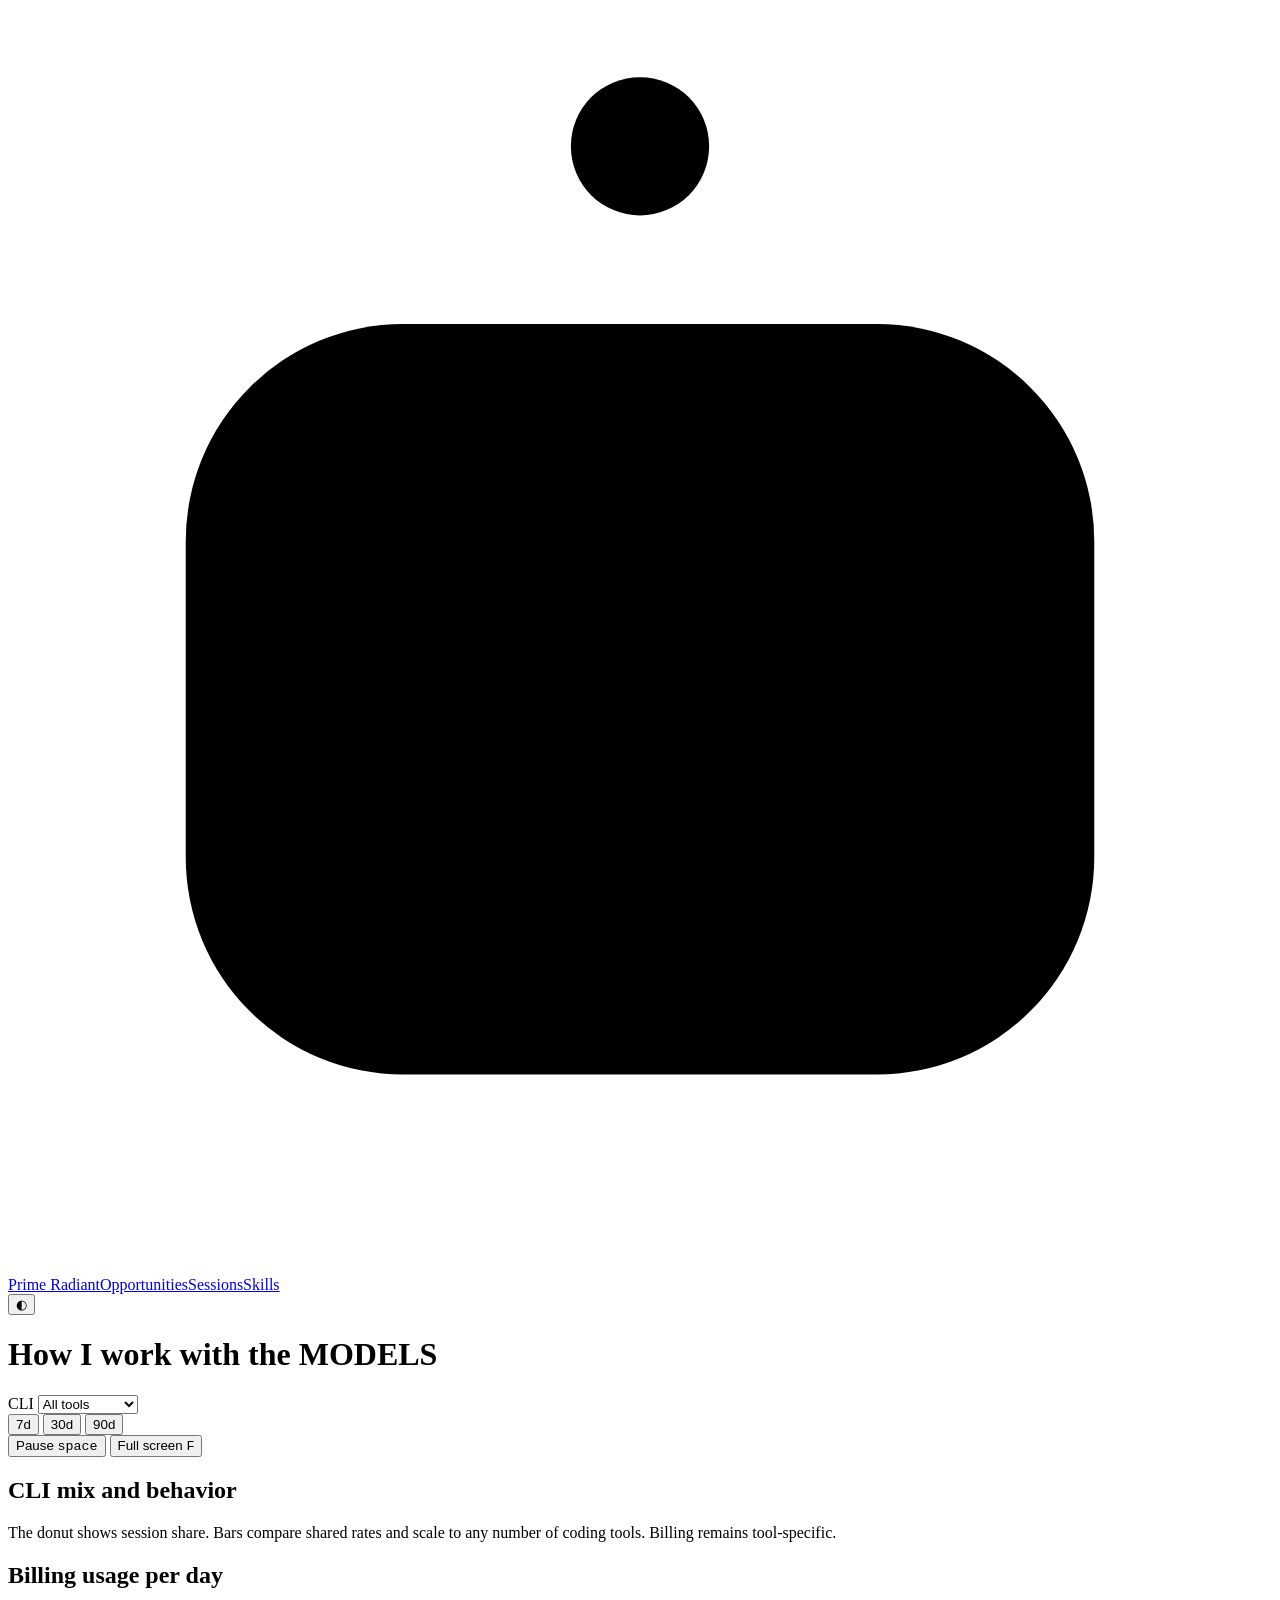
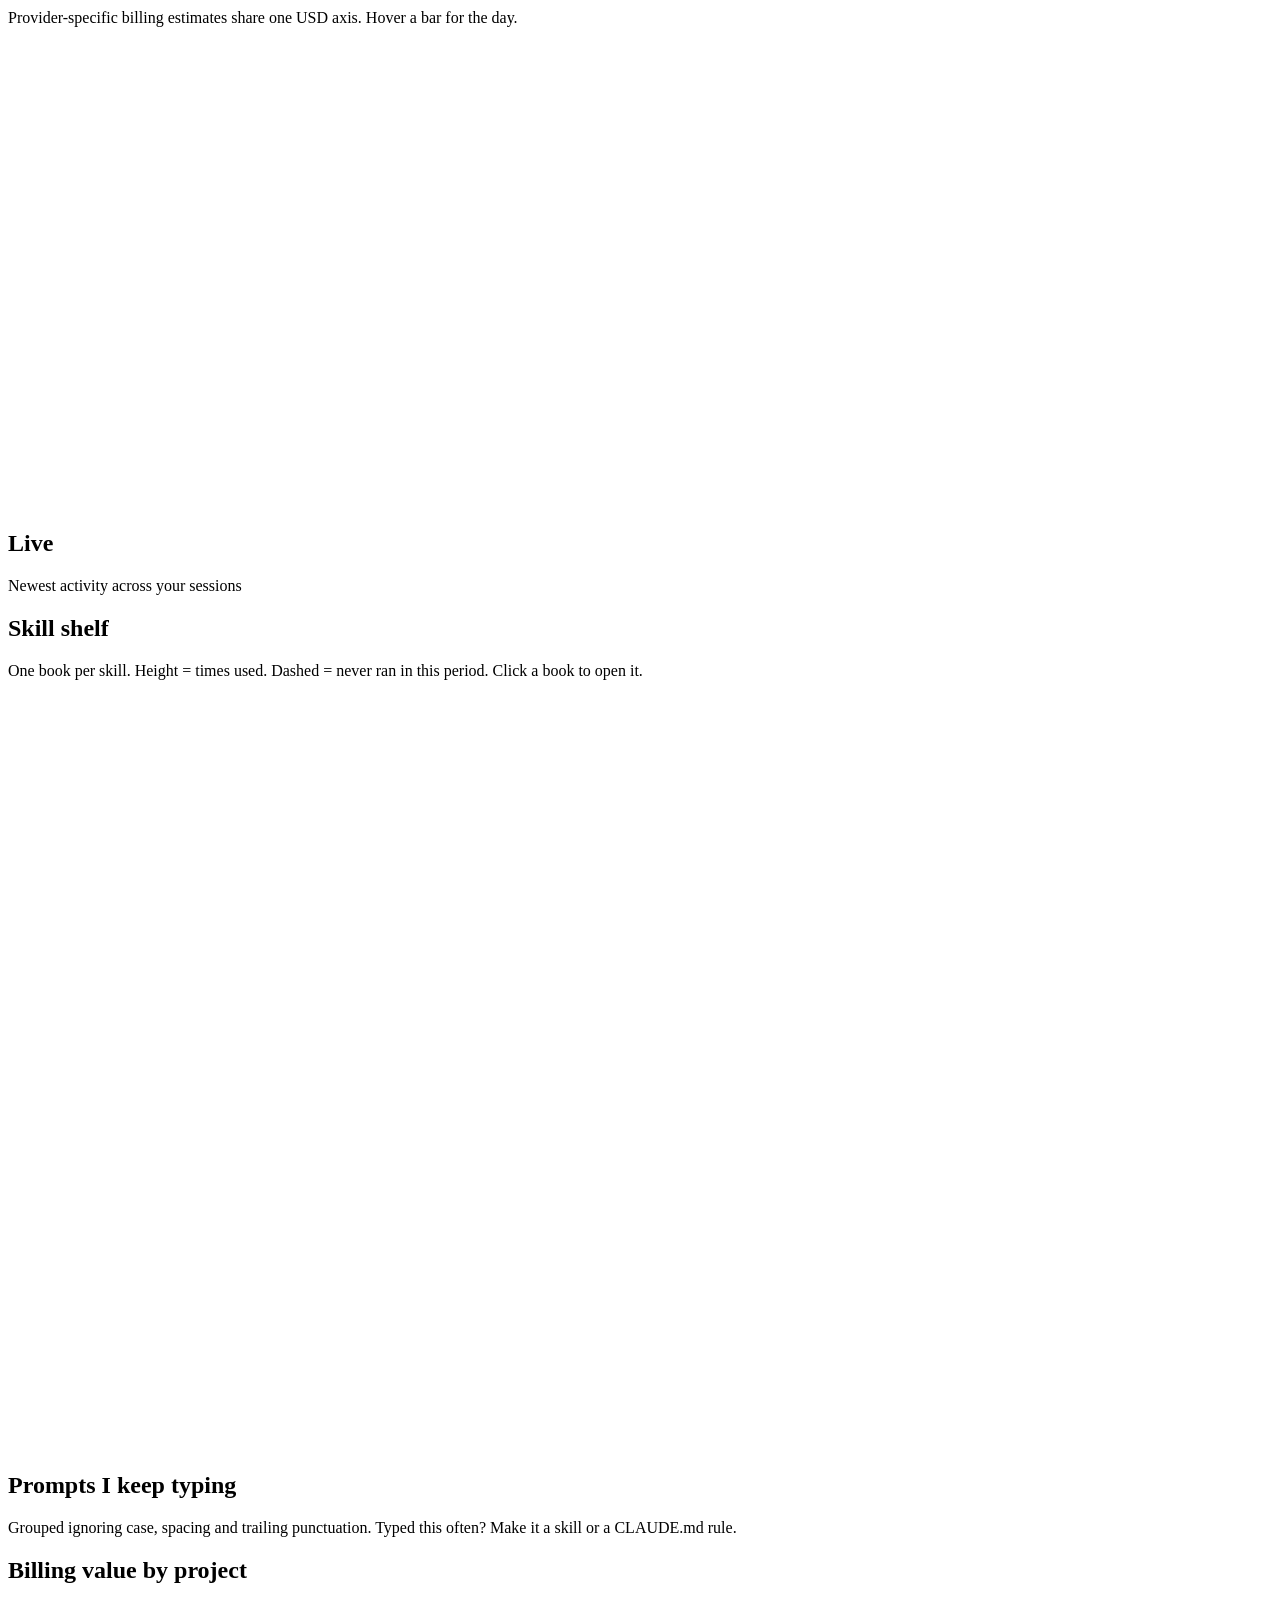
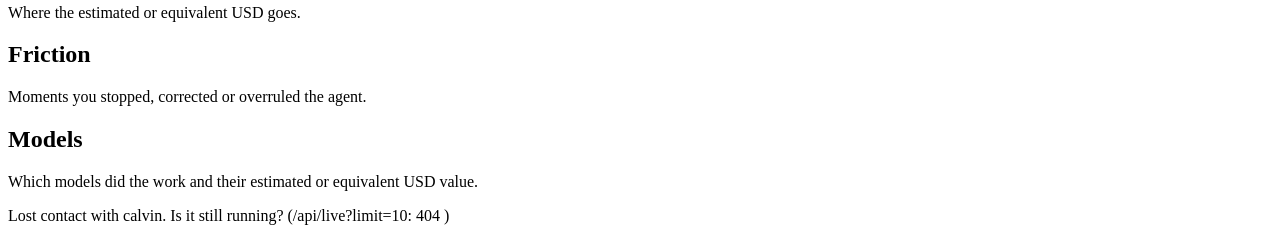
==== commit d622e9bb: "feat(cursor): add three-provider UI (#7) Show Cursor across dashboard comparisons, shared-scale bill" ====
--- a/web/index.html
+++ b/web/index.html
@@ -30,6 +30,7 @@
           <option value="">All tools</option>
           <option value="claude-code">Claude Code</option>
           <option value="copilot-cli">Copilot CLI</option>
+          <option value="cursor">Cursor</option>
         </select>
       </label>
       <div class="seg" id="range">
@@ -53,7 +54,7 @@
 
     <section class="panel span-8" id="costPanel">
       <h2 id="costTitle">Billing usage per day</h2>
-      <p class="sub" id="costNote">Claude estimates and Copilot's converted AI credits share one USD axis. Hover a bar for the day.</p>
+      <p class="sub" id="costNote">Provider-specific billing estimates share one USD axis. Hover a bar for the day.</p>
       <div class="billing-legend" id="costLegend"></div>
       <svg id="costChart" viewBox="0 0 900 330"></svg>
     </section>
@@ -146,6 +147,7 @@
       const cache = s.cache_hit_rate == null ? "–" : (s.cache_hit_rate * 100).toFixed(0) + "<small>%</small>";
       const copilotOnly = selectedHarness() === "copilot-cli";
       const claudeOnly = selectedHarness() === "claude-code";
+      const cursorOnly = selectedHarness() === "cursor";
       $("#kpis").innerHTML = [
         ["Sessions", num(s.sessions), `${num(s.requests)} model requests`],
         ["Prompts", num(s.prompts), `plus ${num(s.commands)} slash commands`],
@@ -153,8 +155,10 @@
           ? ["AI units", s.ai_units.toFixed(2), `${approxAiUsd(s.ai_units)} overage equivalent · 1 AIU = $0.01`]
           : claudeOnly
             ? ["Est. cost", money(s.cost_usd), "Claude API list-price estimate"]
-            : ["Billing value", `~${money(s.cost_usd + aiCreditUsd(s.ai_units))}`, `${money(s.cost_usd)} Claude estimate + ${approxAiUsd(s.ai_units)} Copilot equivalent`],
-        copilotOnly
+            : cursorOnly
+              ? ["Est. cost", money(s.cost_usd), "Cursor tokens at API list price; not your Cursor bill"]
+              : ["Billing value", `~${money(s.cost_usd + aiCreditUsd(s.ai_units))}`, `${money(s.cost_usd)} Claude + Cursor API estimates · ${approxAiUsd(s.ai_units)} Copilot equivalent`],
+        copilotOnly || cursorOnly
           ? ["Cache hit rate", "–", "not comparable with Claude cache data"]
           : ["Cache hit rate", cache, "Claude input served from cache"],
         ["Skills used", `${used}<small> of ${installed.length}</small>`, "installed skills that ran"],
@@ -168,10 +172,10 @@
         $("#comparison").innerHTML = `<div class="empty">No supported CLI sessions in this period.</div>`;
         return;
       }
-      const name = (id) => id === "claude-code" ? "Claude Code" : id === "copilot-cli" ? "Copilot CLI" : id;
+      const name = (id) => id === "claude-code" ? "Claude Code" : id === "copilot-cli" ? "Copilot CLI" : id === "cursor" ? "Cursor" : id;
       const css = (name) => getComputedStyle(document.documentElement).getPropertyValue(name).trim();
       const fallback = ["#8bd450", "#d783ff", "#ffd166", "#4dd9c0"];
-      const color = (id, index) => id === "claude-code" ? css("--claude") : id === "copilot-cli" ? css("--copilot") : fallback[index % fallback.length];
+      const color = (id, index) => id === "claude-code" ? css("--claude") : id === "copilot-cli" ? css("--copilot") : id === "cursor" ? css("--cursor") : fallback[index % fallback.length];
       const totalSessions = rows.reduce((n, r) => n + r.sessions, 0);
       let cursor = 0;
       const stops = rows.map((r, i) => {
@@ -196,7 +200,7 @@
       }).join("");
       const legend = rows.map((r, i) => {
         const share = totalSessions ? Math.round((r.sessions / totalSessions) * 100) : 0;
-        const billing = r.harness === "claude-code"
+        const billing = r.harness !== "copilot-cli"
           ? `${money(r.cost_usd ?? 0)} estimated cost`
           : r.ai_units == null ? "billing unavailable" : `${r.ai_units.toFixed(2)} AI units · ${approxAiUsd(r.ai_units)} overage equivalent`;
         return `<div class="mix-legend"><i style="background:${color(r.harness, i)}"></i><span><b>${esc(name(r.harness))}</b><small>${num(r.sessions)} sessions · ${share}% · ${esc(billing)}</small></span></div>`;
@@ -211,31 +215,49 @@
     }
 
     // ---------- cost chart ----------
-    function renderCost(rows) {
+    function renderCost(seriesRows) {
       const harness = selectedHarness();
-      const showClaude = harness !== "copilot-cli";
-      const showCopilot = harness !== "claude-code";
+      const showClaude = !harness || harness === "claude-code";
+      const showCopilot = !harness || harness === "copilot-cli";
+      const showCursor = !harness || harness === "cursor";
       $("#costTitle").textContent = harness === "claude-code" ? "Claude Code spend per day"
         : harness === "copilot-cli" ? "Copilot equivalent spend per day"
+        : harness === "cursor" ? "Cursor estimated API value per day"
         : "Billing value per day";
       $("#costNote").textContent = harness === "claude-code"
         ? "Estimated from token counts at API list price. Hover a bar for the day."
         : harness === "copilot-cli"
           ? "Approximate USD overage value at 1 AI credit = $0.01. Hover a bar for the raw credit count."
-          : "Both providers share one USD axis: Claude API list-price estimate and Copilot AI credits converted at $0.01 each.";
+          : harness === "cursor"
+            ? "Estimated from Cursor-recorded tokens at model API list price. This is not your Cursor subscription bill."
+            : "All providers share one USD axis: Claude and Cursor API list-price estimates, plus Copilot AI credits converted at $0.01 each.";
       $("#costLegend").innerHTML = [
         showClaude ? `<span class="claude-code"><i></i>Claude: estimated API list-price USD</span>` : "",
         showCopilot ? `<span class="copilot-cli"><i></i>Copilot: approximate USD overage value (1 AI credit = $0.01; included credits may mean $0 billed)</span>` : "",
+        showCursor ? `<span class="cursor"><i></i>Cursor: recorded tokens at API list price (not subscription cost)</span>` : "",
       ].join("");
-      const byDay = new Map(rows.map((r) => [r.key, r]));
+      const claudeByDay = new Map((seriesRows["claude-code"] ?? []).map((r) => [r.key, r]));
+      const copilotByDay = new Map((seriesRows["copilot-cli"] ?? []).map((r) => [r.key, r]));
+      const cursorByDay = new Map((seriesRows.cursor ?? []).map((r) => [r.key, r]));
       const days = [];
       for (let i = range - 1; i >= 0; i--) {
         const d = new Date();
         d.setHours(12, 0, 0, 0);
         d.setDate(d.getDate() - i);
-        const r = byDay.get(localDay(d));
-        const units = r?.ai_units ?? 0;
-        days.push({ d, cost: r?.cost_usd ?? 0, units, copilotUsd: aiCreditUsd(units), sessions: r?.sessions ?? 0, requests: r?.requests ?? 0 });
+        const key = localDay(d);
+        const claude = claudeByDay.get(key);
+        const copilot = copilotByDay.get(key);
+        const cursor = cursorByDay.get(key);
+        const units = copilot?.ai_units ?? 0;
+        days.push({
+          d,
+          claude: claude?.cost_usd ?? 0,
+          cursor: cursor?.cost_usd ?? 0,
+          units,
+          copilotUsd: aiCreditUsd(units),
+          sessions: (claude?.sessions ?? 0) + (copilot?.sessions ?? 0) + (cursor?.sessions ?? 0),
+          requests: (claude?.requests ?? 0) + (copilot?.requests ?? 0) + (cursor?.requests ?? 0),
+        });
       }
       const svg = $("#costChart");
       svg.innerHTML = "";
@@ -248,7 +270,7 @@
         const step = [1, 2, 5, 10].map((n) => n * power).find((n) => n >= rough);
         return { top: Math.ceil(max / step) * step, step };
       };
-      const values = days.flatMap((d) => [showClaude ? d.cost : 0, showCopilot ? d.copilotUsd : 0]);
+      const values = days.flatMap((d) => [showClaude ? d.claude : 0, showCopilot ? d.copilotUsd : 0, showCursor ? d.cursor : 0]);
       const usd = scale(Math.max(...values));
       const y = (v, top) => T + ph - (v / top) * ph;
       const axis = (v) => v < 1 ? v.toFixed(2) : v < 10 ? v.toFixed(1) : v.toFixed(0);
@@ -258,7 +280,7 @@
         svg.append(el("text", { x: L - 8, y: y(v, usd.top) + 4, "text-anchor": "end" }, "$" + axis(v)));
       }
       const slot = pw / days.length;
-      const series = (showClaude ? 1 : 0) + (showCopilot ? 1 : 0);
+      const series = (showClaude ? 1 : 0) + (showCopilot ? 1 : 0) + (showCursor ? 1 : 0);
       const gap = series > 1 ? 1 : 0;
       const bw = Math.max(2, (slot - 2 - gap) / series);
       const labelEvery = Math.ceil(days.length / 7);
@@ -267,8 +289,9 @@
         const hit = el("rect", { x: L + i * slot, y: T, width: slot, height: ph, class: "hit" });
         hit.addEventListener("mousemove", (e) => {
           const billing = [
-            showClaude ? money(d.cost) + " Claude estimate" : "",
+            showClaude ? money(d.claude) + " Claude estimate" : "",
             showCopilot ? `${d.units.toFixed(2)} Copilot AIU · ${approxAiUsd(d.units)} overage equivalent` : "",
+            showCursor ? money(d.cursor) + " Cursor API estimate" : "",
           ].filter(Boolean).join("<br>");
           showTip(e, `<b>${fmtDate(d.d)}</b><br>${billing}<br><span class="m">${d.sessions} sessions · ${num(d.requests)} model requests</span>`);
         });
@@ -284,8 +307,9 @@
           }));
         };
         let offset = 0;
-        if (showClaude) { draw(d.cost, usd.top, baseX, "claude-code"); offset = bw + gap; }
-        if (showCopilot) draw(d.copilotUsd, usd.top, baseX + offset, "copilot-cli");
+        if (showClaude) { draw(d.claude, usd.top, baseX, "claude-code"); offset += bw + gap; }
+        if (showCopilot) { draw(d.copilotUsd, usd.top, baseX + offset, "copilot-cli"); offset += bw + gap; }
+        if (showCursor) draw(d.cursor, usd.top, baseX + offset, "cursor");
         if (i % labelEvery === 0) svg.append(el("text", { x: L + i * slot + slot / 2, y: H - 6, "text-anchor": "middle" }, fmtDate(d.d)));
       });
     }
@@ -295,7 +319,7 @@
       const svg = $("#shelf");
       svg.innerHTML = "";
       if (!skills.length) {
-        $("#never").textContent = "No skills found. calvin looks in ~/.claude/skills, installed plugins and each project's .claude/skills.";
+        $("#never").textContent = "No skills found. calvin checks Claude Code, Copilot CLI and Cursor skill folders.";
         return;
       }
       const books = [...skills].sort((a, b) => a.name.localeCompare(b.name));
@@ -408,9 +432,12 @@
       const total = rows.reduce((t, r) => t + billingValue(r), 0);
       const requests = rows.reduce((t, r) => t + r.requests, 0);
       const copilotOnly = selectedHarness() === "copilot-cli";
+      const cursorOnly = selectedHarness() === "cursor";
       $("#modelsNote").textContent = copilotOnly
         ? "Which models did the work. USD values approximate Copilot overage pricing at 1 AI credit = $0.01."
-        : "Which models did the work and their estimated or equivalent USD value. Subagents often do simpler work that a cheaper model can handle.";
+        : cursorOnly
+          ? "Which models did the work. USD values estimate recorded tokens at API list price, not Cursor subscription cost."
+          : "Which models did the work and their estimated or equivalent USD value. Subagents often do simpler work that a cheaper model can handle.";
       $("#models").innerHTML = rows.map((r, i) => {
         const value = billingValue(r);
         const share = total ? Math.round((value / total) * 100) : 0;
@@ -451,11 +478,17 @@
     async function load() {
       const harness = selectedHarness();
       const since = `since=${range}d${harness ? `&harness=${encodeURIComponent(harness)}` : ""}`;
+      const costRequest = harness
+        ? api(`/api/cost?by=day&${since}`).then((rows) => ({ [harness]: rows }))
+        : Promise.all(["claude-code", "copilot-cli", "cursor"].map(async (provider) => [
+            provider,
+            await api(`/api/cost?by=day&since=${range}d&harness=${provider}`),
+          ])).then(Object.fromEntries);
       try {
-        const [summary, comparison, cost, skills, prompts, projects, friction, models] = await Promise.all([
+        const [summary, comparison, costSeries, skills, prompts, projects, friction, models] = await Promise.all([
           api(`/api/summary?${since}`),
           api(`/api/comparison?${since}`),
-          api(`/api/cost?by=day&${since}`),
+          costRequest,
           api(`/api/skills?${since}`),
           api(`/api/prompts?min=3&limit=6&${since}`),
           api(`/api/cost?by=project&${since}`),
@@ -464,14 +497,18 @@
         ]);
         renderKpis(summary, skills);
         renderComparison(comparison);
-        renderCost(cost);
+        renderCost(costSeries);
         renderShelf(skills);
         renderPrompts(prompts);
         const projectValue = (r) => r.cost_usd + aiCreditUsd(r.ai_units ?? 0);
-        $("#projectTitle").textContent = harness === "copilot-cli" ? "Copilot value by project" : "Billing value by project";
+        $("#projectTitle").textContent = harness === "copilot-cli" ? "Copilot value by project"
+          : harness === "cursor" ? "Cursor API estimate by project"
+          : "Billing value by project";
         $("#projectNote").textContent = harness === "copilot-cli"
           ? "Approximate USD overage value at 1 AI credit = $0.01."
-          : "Claude estimated cost plus Copilot's approximate USD overage value.";
+          : harness === "cursor"
+            ? "Recorded Cursor tokens at API list price, not subscription cost."
+            : "Claude and Cursor API estimates plus Copilot's approximate USD overage value.";
         hbars("#projects", projects.slice(0, 6).map((r) => [r.key, projectValue(r)]), harness === "claude-code" ? money : (v) => `~${money(v)}`, "No billing usage in this period.");
         renderFriction(friction);
         renderModels(models);
@@ -484,7 +521,7 @@
     let paused = false;
     let seen = new Set();
     const LIVE_LABEL = { prompt: "prompt", command: "command", tool: "tool", skill: "skill", request: "model", rejected: "rejected", denied: "denied", interrupted: "interrupted" };
-    const LIVE_HARNESS = { "claude-code": "CC", "copilot-cli": "CP" };
+    const LIVE_HARNESS = { "claude-code": "CC", "copilot-cli": "CP", cursor: "CU" };
     async function tick() {
       if (paused) return;
       try {
@@ -505,7 +542,7 @@
         const sync = status.last_sync;
         const synced = sync ? new Date(sync.at).toLocaleTimeString() : "not yet";
         const syncErr = sync?.error ? ` · <span class="error">sync error: ${esc(sync.error)}</span>` : "";
-        $("#footer").innerHTML = `calvin ${esc(status.version)} · data from your local Claude Code and Copilot CLI logs, kept on this machine · last synced ${synced}${syncErr}`;
+        $("#footer").innerHTML = `calvin ${esc(status.version)} · data from your local Claude Code, Copilot CLI and Cursor history, kept on this machine · last synced ${synced}${syncErr}`;
         renderUpdate(status.update);
         if (sync && sync.lines > 0 && !first) load();
       } catch (e) {
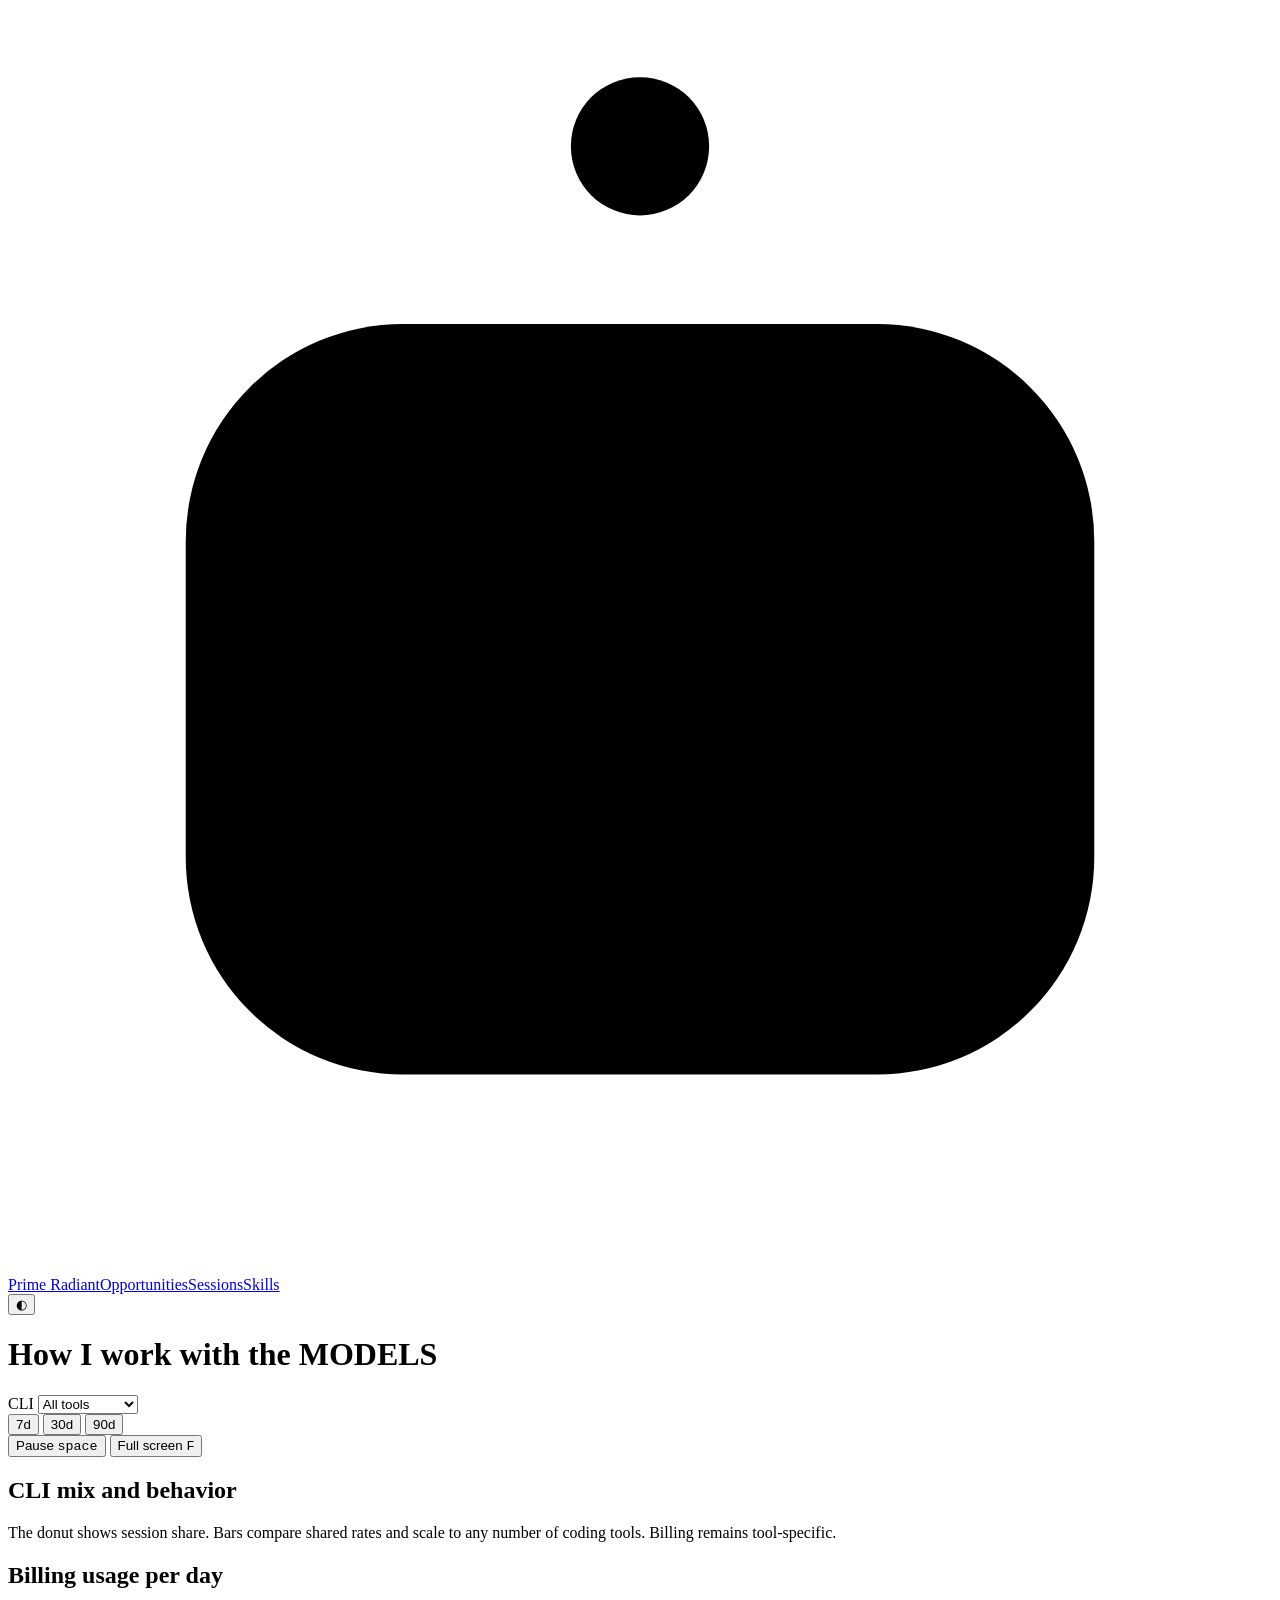
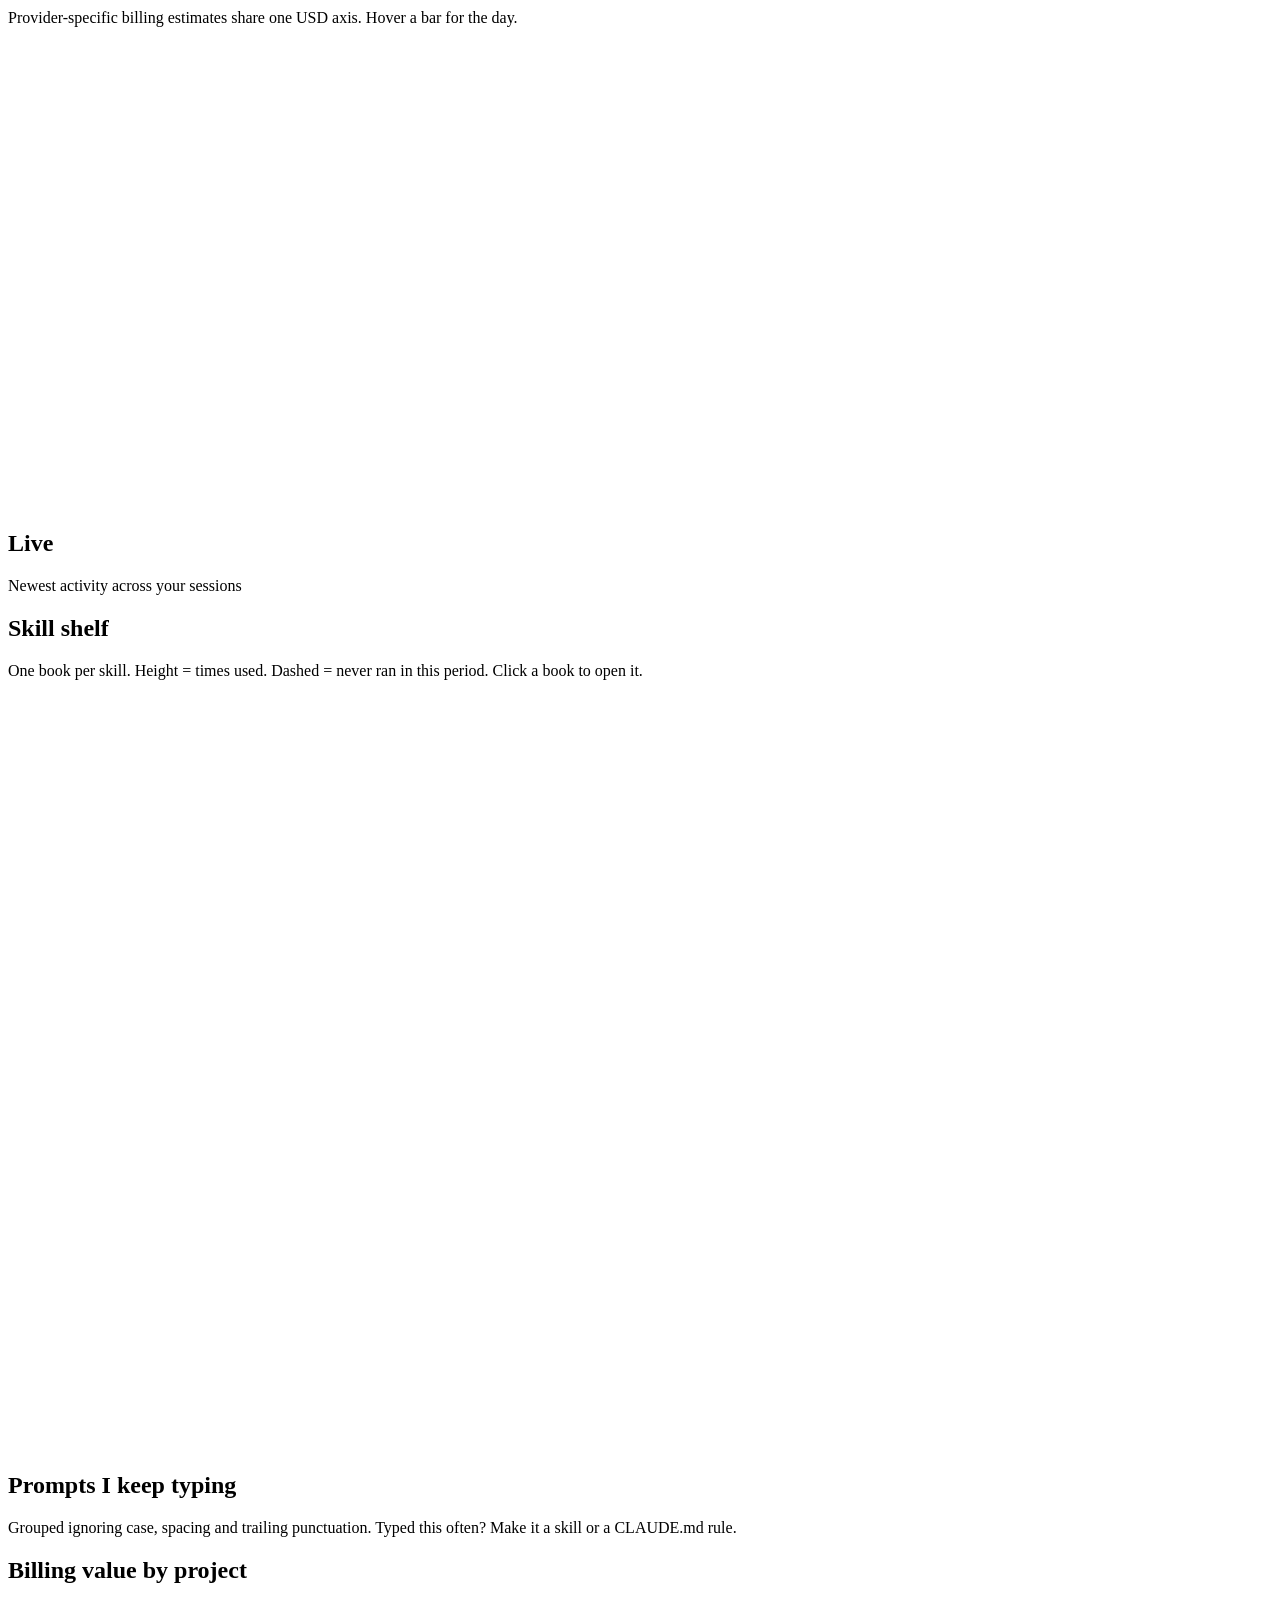
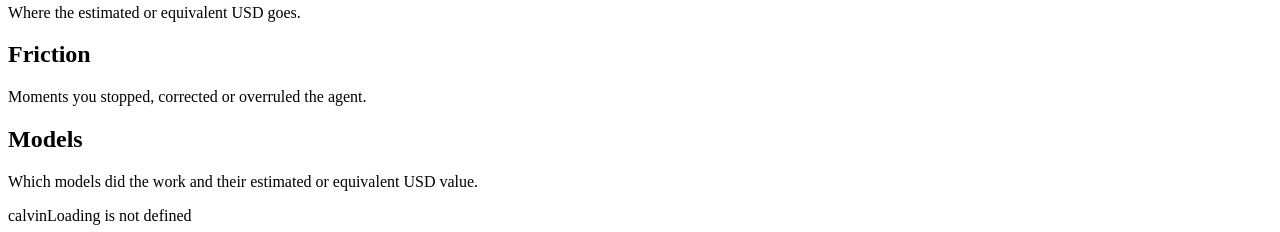
==== commit 973910a1: "feat(web): show loading progress for slow data fetches Large databases make dashboard queries slow, " ====
--- a/web/index.html
+++ b/web/index.html
@@ -6,6 +6,8 @@
   <title>calvin · Prime Radiant</title>
   <link rel="icon" type="image/svg+xml" href="/logo.svg" />
   <link rel="stylesheet" href="/style.css" />
+  <script src="/loading.js"></script>
+  <script src="/update.js"></script>
 </head>
 <body>
   <header class="top">
@@ -19,8 +21,6 @@
     <nav class="nav"><a href="/" class="active">Prime Radiant</a><a href="/opportunities">Opportunities</a><a href="/sessions">Sessions</a><a href="/skills">Skills</a></nav>
     <button class="icon-btn" id="theme" title="Toggle theme (T)">◐</button>
   </header>
-
-  <div class="update" id="update" role="status"></div>
 
   <div class="titlebar">
     <h1>How I work with the <span class="px">MODELS</span></h1>
@@ -122,8 +122,9 @@
     const fmtDate = (d) => d.toLocaleDateString(undefined, { day: "numeric", month: "short" });
     const localDay = (d) => `${d.getFullYear()}-${String(d.getMonth() + 1).padStart(2, "0")}-${String(d.getDate()).padStart(2, "0")}`;
 
-    async function api(path) {
-      const r = await fetch(path);
+    // `label` names the request in the loading indicator; pass false for quiet background polls.
+    async function api(path, label) {
+      const r = await (label === false ? fetch(path) : calvinLoading.fetch(path, undefined, label));
       if (!r.ok) throw new Error(`${path}: ${r.status} ${(await r.json().catch(() => ({}))).error ?? ""}`);
       return r.json();
     }
@@ -475,57 +476,75 @@
     }
 
     // ---------- load a range ----------
-    async function load() {
+    // Each panel spins until its own data arrives, so one slow query only holds up its panel.
+    // A newer load (range, CLI or theme change) makes older responses stale; they are dropped.
+    // Refreshes after a background sync are quiet and skipped while a load is still running.
+    let loadSeq = 0;
+    let loading = false;
+    async function load(opts) {
+      const quiet = opts?.quiet === true;
+      if (quiet && loading) return;
+      const seq = ++loadSeq;
+      loading = true;
       const harness = selectedHarness();
       const since = `since=${range}d${harness ? `&harness=${encodeURIComponent(harness)}` : ""}`;
+      const get = (path, label) => api(path, quiet ? false : label);
+      const busy = (sel, on) => $(sel).closest(".panel").classList.toggle("is-loading", on);
+      const step = (request, sels, render) => {
+        if (!quiet) sels.forEach((s) => busy(s, true));
+        return request
+          .then((data) => { if (seq === loadSeq) render(data); })
+          .finally(() => { if (seq === loadSeq) sels.forEach((s) => busy(s, false)); });
+      };
       const costRequest = harness
-        ? api(`/api/cost?by=day&${since}`).then((rows) => ({ [harness]: rows }))
+        ? get(`/api/cost?by=day&${since}`, "billing").then((rows) => ({ [harness]: rows }))
         : Promise.all(["claude-code", "copilot-cli", "cursor"].map(async (provider) => [
             provider,
-            await api(`/api/cost?by=day&since=${range}d&harness=${provider}`),
+            await get(`/api/cost?by=day&since=${range}d&harness=${provider}`, `${{ "claude-code": "Claude Code", "copilot-cli": "Copilot CLI", cursor: "Cursor" }[provider]} billing`),
           ])).then(Object.fromEntries);
+      const skills = get(`/api/skills?${since}`, "skills");
       try {
-        const [summary, comparison, costSeries, skills, prompts, projects, friction, models] = await Promise.all([
-          api(`/api/summary?${since}`),
-          api(`/api/comparison?${since}`),
-          costRequest,
-          api(`/api/skills?${since}`),
-          api(`/api/prompts?min=3&limit=6&${since}`),
-          api(`/api/cost?by=project&${since}`),
-          api(`/api/friction?${since}`),
-          api(`/api/models?${since}`),
+        await Promise.all([
+          step(Promise.all([get(`/api/summary?${since}`, "summary"), skills]), ["#kpis"], ([summary, s]) => renderKpis(summary, s)),
+          step(get(`/api/comparison?${since}`, "CLI comparison"), ["#comparison"], renderComparison),
+          step(costRequest, ["#costChart"], renderCost),
+          step(skills, ["#shelf"], renderShelf),
+          step(get(`/api/prompts?min=3&limit=6&${since}`, "prompts"), ["#bubbles"], renderPrompts),
+          step(get(`/api/cost?by=project&${since}`, "projects"), ["#projects"], (projects) => {
+            const projectValue = (r) => r.cost_usd + aiCreditUsd(r.ai_units ?? 0);
+            $("#projectTitle").textContent = harness === "copilot-cli" ? "Copilot value by project"
+              : harness === "cursor" ? "Cursor API estimate by project"
+              : "Billing value by project";
+            $("#projectNote").textContent = harness === "copilot-cli"
+              ? "Approximate USD overage value at 1 AI credit = $0.01."
+              : harness === "cursor"
+                ? "Recorded Cursor tokens at API list price, not subscription cost."
+                : "Claude and Cursor API estimates plus Copilot's approximate USD overage value.";
+            hbars("#projects", projects.slice(0, 6).map((r) => [r.key, projectValue(r)]), harness === "claude-code" ? money : (v) => `~${money(v)}`, "No billing usage in this period.");
+          }),
+          step(get(`/api/friction?${since}`, "friction"), ["#friction"], renderFriction),
+          step(get(`/api/models?${since}`, "models"), ["#models"], renderModels),
         ]);
-        renderKpis(summary, skills);
-        renderComparison(comparison);
-        renderCost(costSeries);
-        renderShelf(skills);
-        renderPrompts(prompts);
-        const projectValue = (r) => r.cost_usd + aiCreditUsd(r.ai_units ?? 0);
-        $("#projectTitle").textContent = harness === "copilot-cli" ? "Copilot value by project"
-          : harness === "cursor" ? "Cursor API estimate by project"
-          : "Billing value by project";
-        $("#projectNote").textContent = harness === "copilot-cli"
-          ? "Approximate USD overage value at 1 AI credit = $0.01."
-          : harness === "cursor"
-            ? "Recorded Cursor tokens at API list price, not subscription cost."
-            : "Claude and Cursor API estimates plus Copilot's approximate USD overage value.";
-        hbars("#projects", projects.slice(0, 6).map((r) => [r.key, projectValue(r)]), harness === "claude-code" ? money : (v) => `~${money(v)}`, "No billing usage in this period.");
-        renderFriction(friction);
-        renderModels(models);
       } catch (e) {
-        $("#footer").innerHTML = `<span class="error">${esc(e.message)}</span>`;
+        if (seq === loadSeq) $("#footer").innerHTML = `<span class="error">${esc(e.message)}</span>`;
+      } finally {
+        if (seq === loadSeq) loading = false;
       }
     }
 
     // ---------- live feed ----------
     let paused = false;
     let seen = new Set();
+    let liveLoaded = false;
     const LIVE_LABEL = { prompt: "prompt", command: "command", tool: "tool", skill: "skill", request: "model", rejected: "rejected", denied: "denied", interrupted: "interrupted" };
     const LIVE_HARNESS = { "claude-code": "CC", "copilot-cli": "CP", cursor: "CU" };
     async function tick() {
       if (paused) return;
       try {
-        const [items, status] = await Promise.all([api("/api/live?limit=10"), api("/api/status")]);
+        // Only the first fetch shows the loading indicator; the 3-second polls stay quiet.
+        const label = liveLoaded ? false : "live feed";
+        const [items, status] = await Promise.all([api("/api/live?limit=10", label), api("/api/status", label)]);
+        liveLoaded = true;
         const first = seen.size === 0;
         $("#feed").innerHTML = items.length
           ? items.map((a) => {
@@ -543,29 +562,11 @@
         const synced = sync ? new Date(sync.at).toLocaleTimeString() : "not yet";
         const syncErr = sync?.error ? ` · <span class="error">sync error: ${esc(sync.error)}</span>` : "";
         $("#footer").innerHTML = `calvin ${esc(status.version)} · data from your local Claude Code, Copilot CLI and Cursor history, kept on this machine · last synced ${synced}${syncErr}`;
-        renderUpdate(status.update);
-        if (sync && sync.lines > 0 && !first) load();
+        calvinUpdate.render(status.update);
+        if (sync && sync.lines > 0 && !first) load({ quiet: true });
       } catch (e) {
         $("#footer").innerHTML = `<span class="error">Lost contact with calvin. Is it still running? (${esc(e.message)})</span>`;
       }
-    }
-
-    // ---------- new version banner ----------
-    function renderUpdate(u) {
-      const box = $("#update");
-      if (!u || localStorage.getItem("calvin-dismissed-update") === u.latest) {
-        box.classList.remove("show");
-        return;
-      }
-      const cmd = navigator.platform.startsWith("Win")
-        ? "irm https://raw.githubusercontent.com/jmelosegui/calvin/main/docs/install.ps1 | iex"
-        : "curl -fsSL https://raw.githubusercontent.com/jmelosegui/calvin/main/docs/install.sh | sh";
-      box.innerHTML = `<span><b>calvin ${esc(u.latest)} is available</b> (you have ${esc(u.current)}). Update with <code>${cmd}</code> · <a href="${esc(u.url)}" target="_blank" rel="noopener">what's new</a></span><button title="Dismiss until the next version" aria-label="Dismiss">×</button>`;
-      box.querySelector("button").onclick = () => {
-        localStorage.setItem("calvin-dismissed-update", u.latest);
-        box.classList.remove("show");
-      };
-      box.classList.add("show");
     }
 
     // ---------- controls ----------
